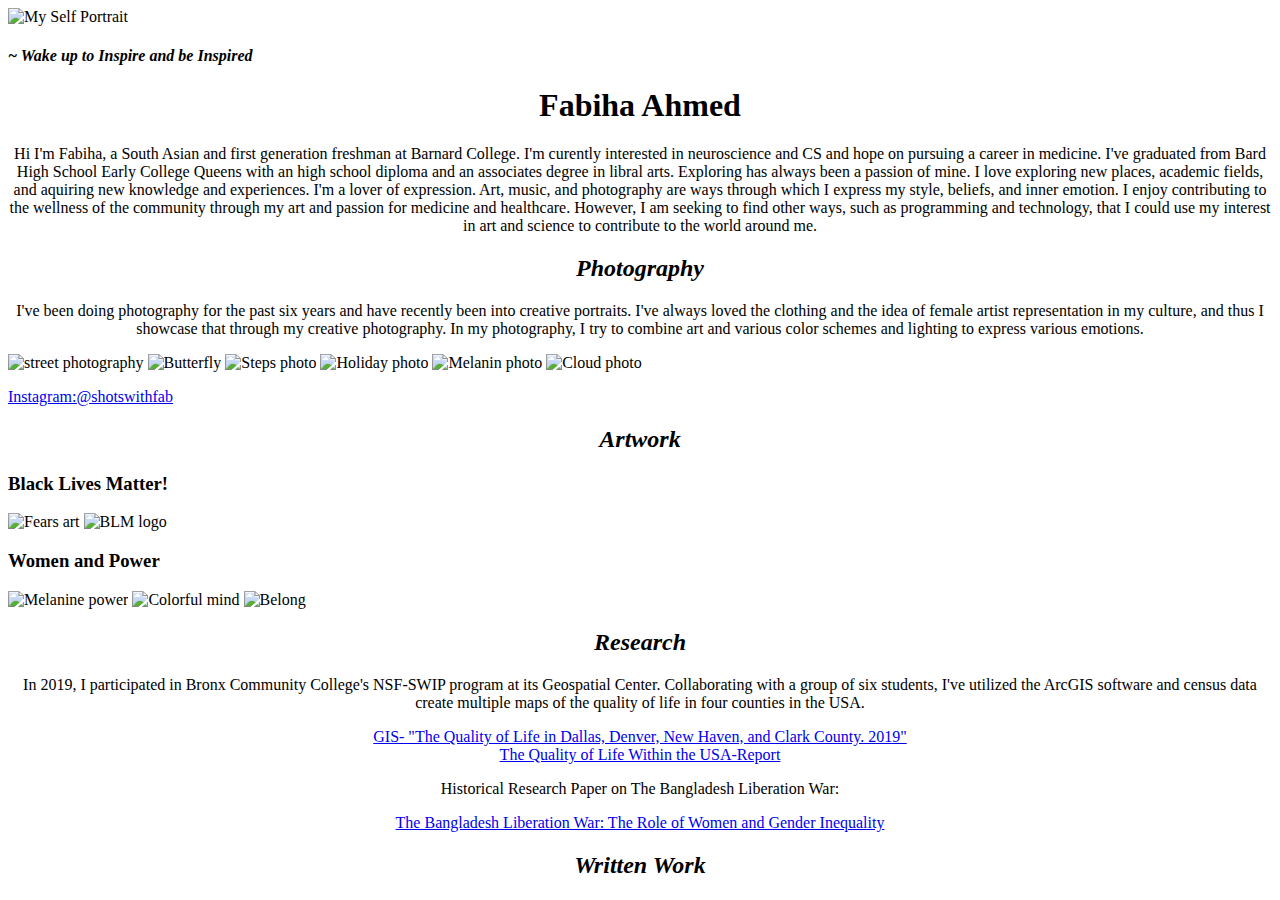
==== index.html @ 6d2d6ee4 "updated index 7" ====
<!DOCTYPE html>
<html>
    <head>
        <!--Title of my website. -->
        <title> Fabiha Ahmed </title>
    </head>
    <body>
      <img src="Images/image_897.jpg" alt="My Self Portrait">
        <h4><i> ~ Wake up to Inspire and be Inspired</i></h4>

      <div>
        <h1 ALIGN=CENTER> Fabiha Ahmed </h1>
        <!-- Intro to my website. -->
        <p ALIGN=CENTER>
          Hi I'm Fabiha, a South Asian and first generation freshman at Barnard College.
          I'm curently interested in neuroscience and CS and hope on pursuing a career in medicine.
          I've graduated from Bard High School Early College Queens with an high school diploma and
          an associates degree in libral arts. Exploring has always been a passion of mine. I love exploring new places,
          academic fields, and aquiring new knowledge and experiences. I'm a lover of expression. Art, music, and photography
          are ways through which I express my style, beliefs, and inner emotion. I enjoy contributing to the wellness of the
          community through my art and passion for medicine and healthcare. However, I am seeking to find other ways, such as programming and technology,
          that I could use my interest in art and science to contribute to the world around me.
        </p>
      </div>

      <div>
       <h2 ALIGN=CENTER><strong><i> Photography </i> </strong> </h2>
      </div>

    <div>
      <p ALIGN=CENTER>
         I've been doing photography for the past six years and have recently been into creative portraits.
         I've always loved the clothing and the idea of female artist representation in my culture, and thus I showcase that through my creative photography.
         In my photography, I try to combine art and various color schemes and lighting to express various emotions.
      </p>
      <img src="Images/image_09.jpg" alt="street photography">
      <img src="Images/image_45.jpg" alt="Butterfly">
      <img src="Images/image_01.jpg" alt="Steps photo">
      <img src="Images/image_00.jpg" alt="Holiday photo">
      <img src="Images/image_88.jpg" alt="Melanin photo">
      <img src="Images/image_77.jpg" alt="Cloud photo">
    </div>

    <div>
      <p>
        <a href="https://www.instagram.com/shotswithfab/" > Instagram:@shotswithfab</a>
      </p>

    </div>
    <div>
      <h2 ALIGN=CENTER><strong><i> Artwork </strong></i></h2>
    </div>
    <div>
      <h3> Black Lives Matter!</h3>
    </div>
    <img src="Images/image_110.JPG" alt="Fears art">
    <img src="Images/image_56.JPG" alt="BLM logo">

    <div>
      <h3> Women and Power </h3>
      <img src="Images/image_89.JPG" alt="Melanine power">
      <img src="Images/image_33.JPG" alt="Colorful mind">
      <img src="Images/image_99.JPG" alt="Belong">
    </div>
    <div Align=Center>
      <h2><i> Research </i>
    </div>
      <p ALIGN=CENTER>
        In 2019, I participated in Bronx Community College's NSF-SWIP program at its Geospatial Center. Collaborating with a group of six students, I've utilized the ArcGIS software
        and census data create multiple maps of the quality of life in four counties in the USA.
      </p>

      <div ALIGN=CENTER>
        <a href= "https://docs.google.com/presentation/d/1O4CzxeWO_rRQ-t6dzB0F4Gn_6tkH_Y06Di-lM9ff_mY/edit?usp=sharing" > GIS- "The Quality of Life in Dallas, Denver, New Haven, and Clark County. 2019"</a>
      </div>
      <div ALIGN=CENTER>
        <a href= "file:///C:/Users/Fabih/Downloads/Fabiha's%20Final%20BGCCI%20SWIP%20GIS%20REPORT.pdf"> The Quality of Life Within the USA-Report </a>
     </div>

     <div ALIGN=CENTER>
       <p>
         Historical Research Paper on The Bangladesh Liberation War:
       </p>
       <a href="file:///C:/Users/Fabih/Downloads/FINAL%20RESEARCH%20PAPER.pdf"> The Bangladesh Liberation War: The Role of Women and Gender Inequality </a>
     </div>

    <div ALIGN=CENTER>
      <h2><i> Written Work </i></h2>

    </div>

    </body>

</html>
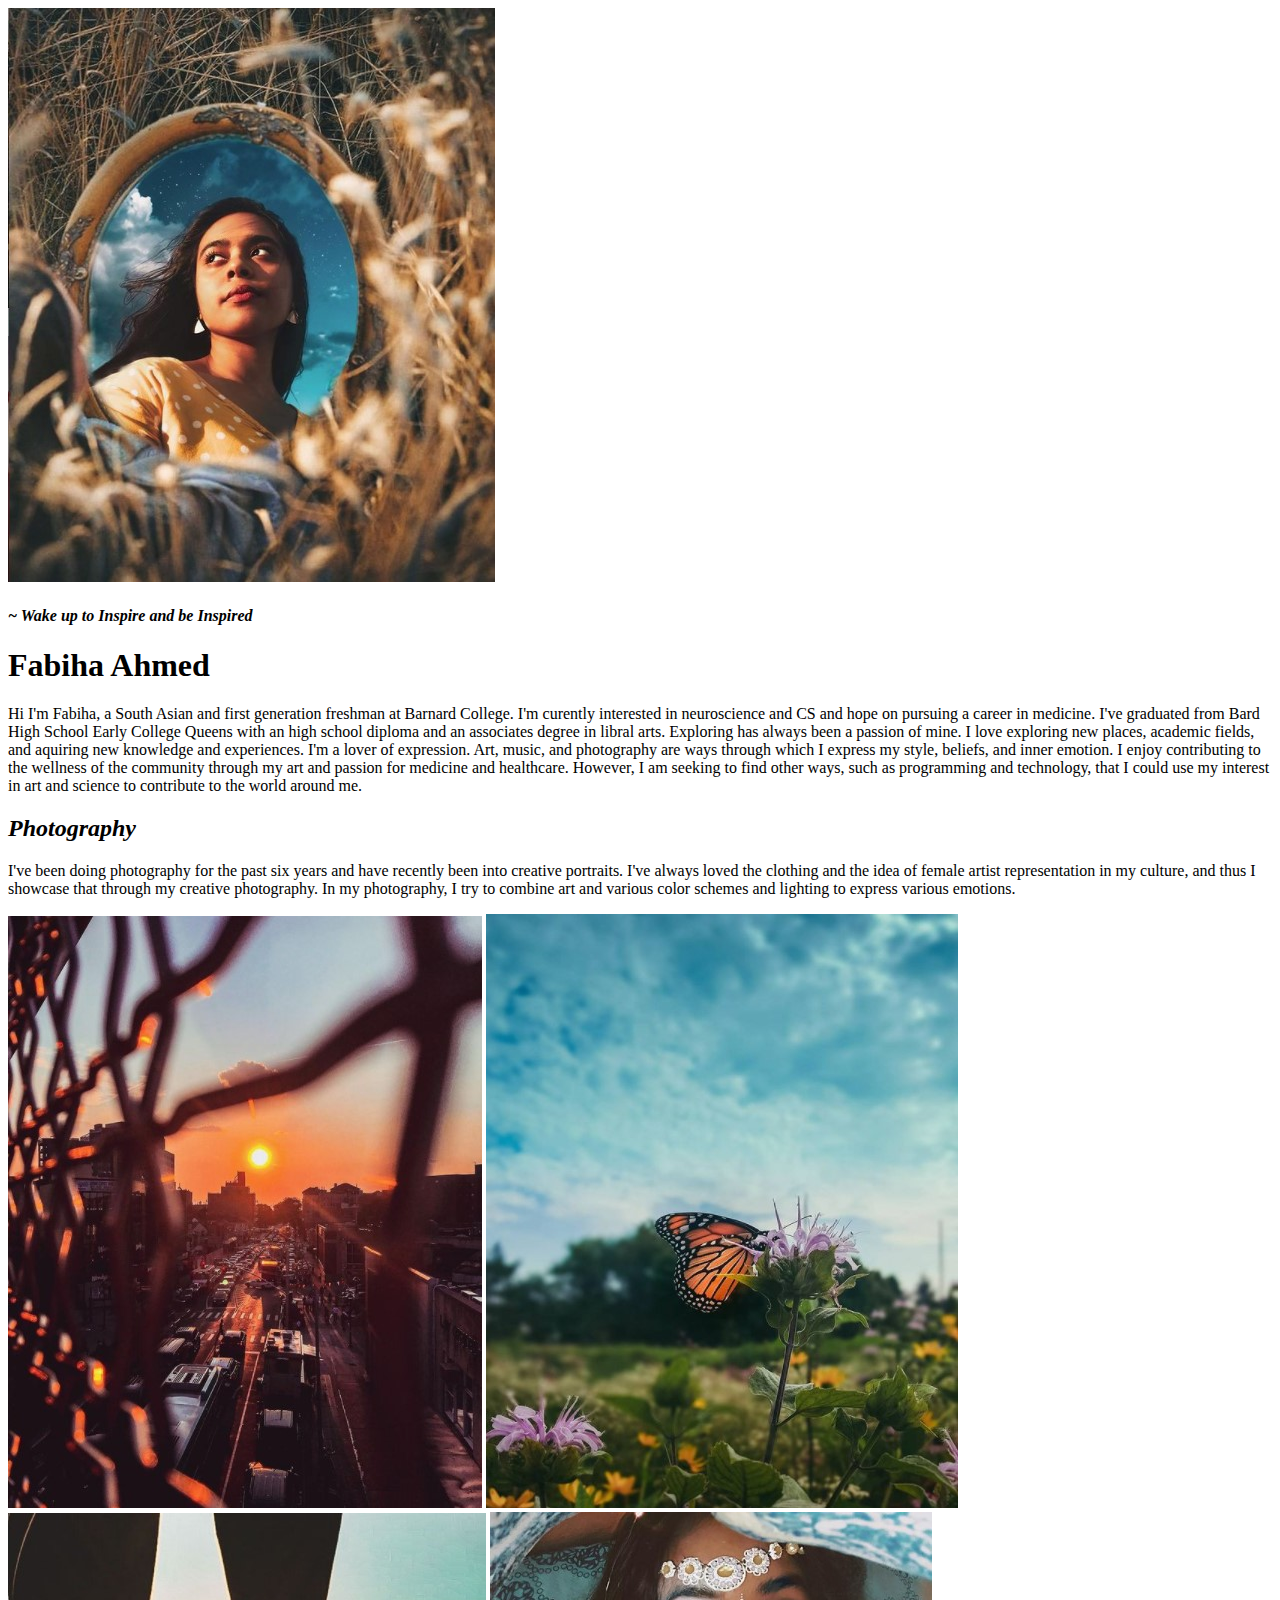
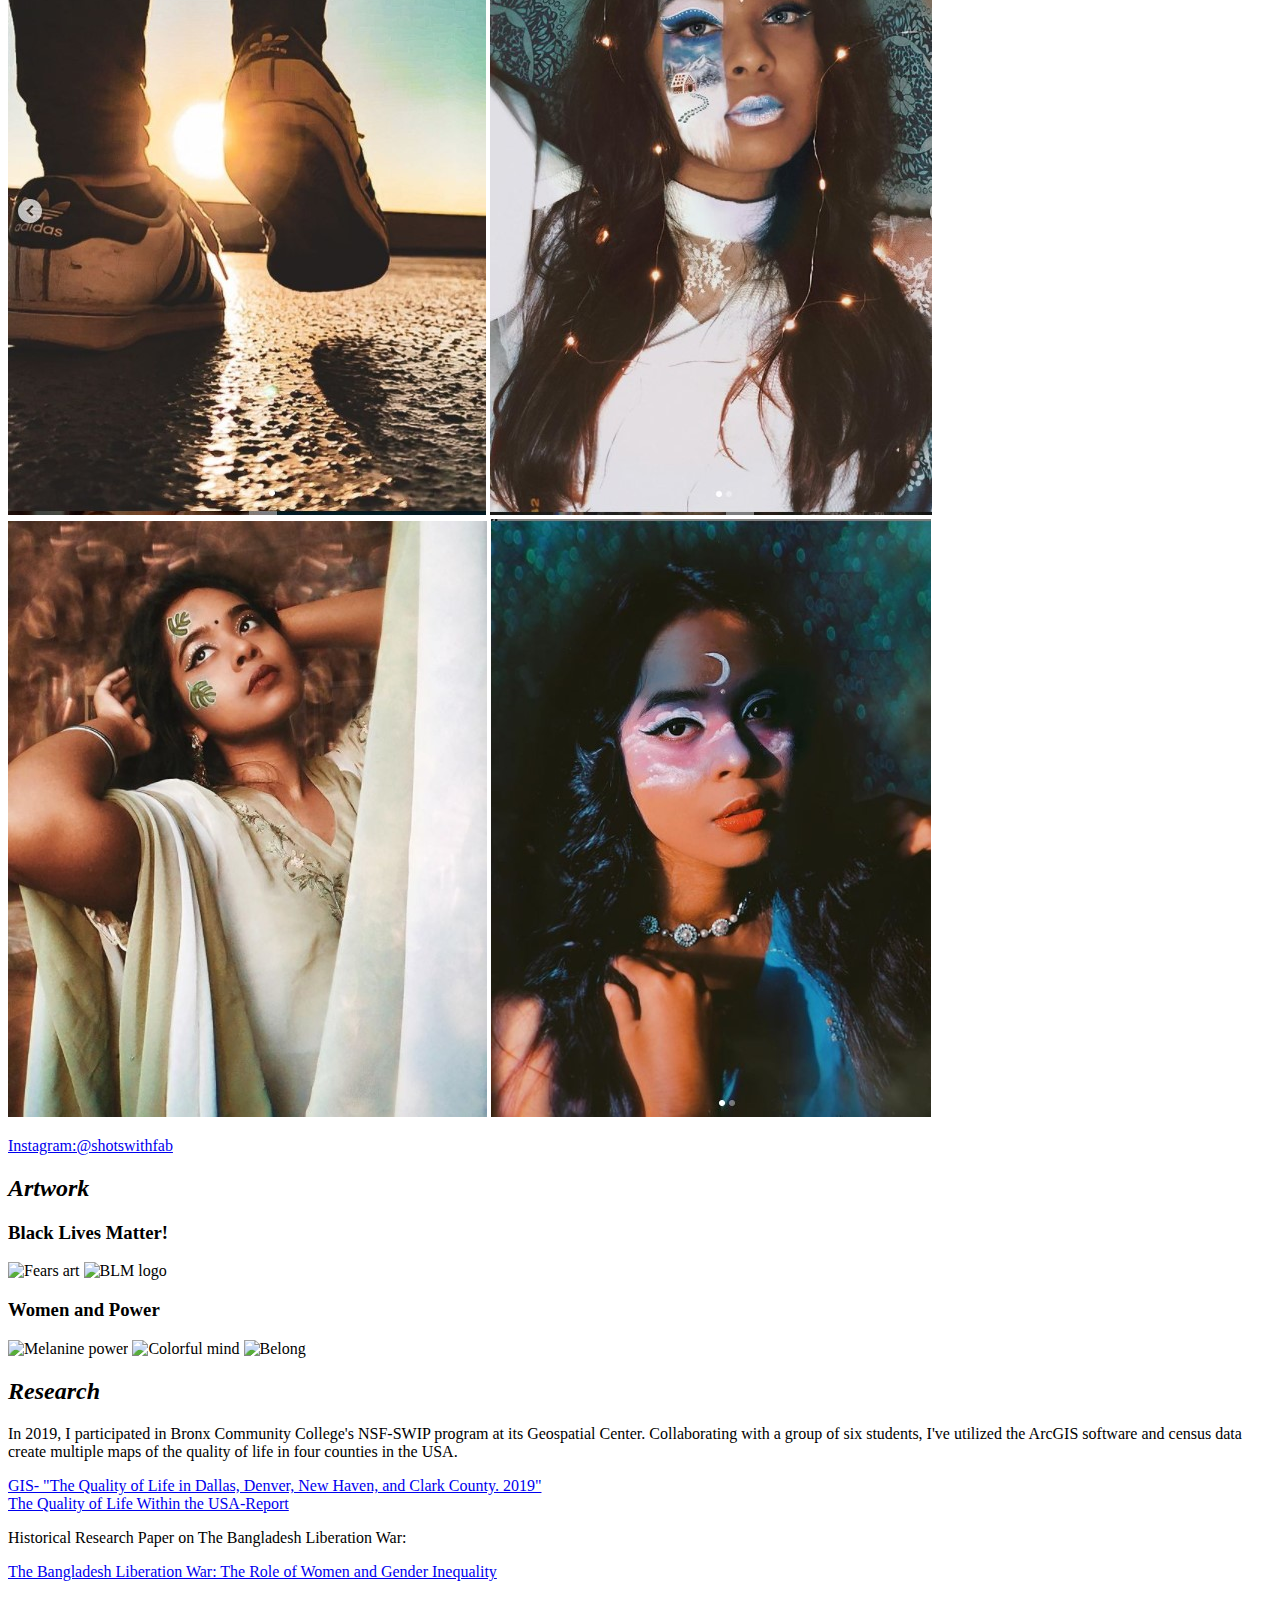
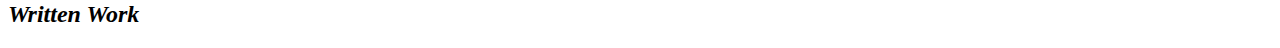
==== commit a99264b6: "new index" ====
--- a/index.html
+++ b/index.html
@@ -9,9 +9,9 @@
         <h4><i> ~ Wake up to Inspire and be Inspired</i></h4>
 
       <div>
-        <h1 ALIGN=CENTER> Fabiha Ahmed </h1>
+        <h1> Fabiha Ahmed </h1>
         <!-- Intro to my website. -->
-        <p ALIGN=CENTER>
+        <p>
           Hi I'm Fabiha, a South Asian and first generation freshman at Barnard College.
           I'm curently interested in neuroscience and CS and hope on pursuing a career in medicine.
           I've graduated from Bard High School Early College Queens with an high school diploma and
@@ -24,11 +24,11 @@
       </div>
 
       <div>
-       <h2 ALIGN=CENTER><strong><i> Photography </i> </strong> </h2>
+       <h2><strong><i> Photography </i> </strong> </h2>
       </div>
 
     <div>
-      <p ALIGN=CENTER>
+      <p>
          I've been doing photography for the past six years and have recently been into creative portraits.
          I've always loved the clothing and the idea of female artist representation in my culture, and thus I showcase that through my creative photography.
          In my photography, I try to combine art and various color schemes and lighting to express various emotions.
@@ -48,7 +48,7 @@
 
     </div>
     <div>
-      <h2 ALIGN=CENTER><strong><i> Artwork </strong></i></h2>
+      <h2><strong><i> Artwork </strong></i></h2>
     </div>
     <div>
       <h3> Black Lives Matter!</h3>
@@ -62,29 +62,29 @@
       <img src="Images/image_33.JPG" alt="Colorful mind">
       <img src="Images/image_99.JPG" alt="Belong">
     </div>
-    <div Align=Center>
+    <div>
       <h2><i> Research </i>
     </div>
-      <p ALIGN=CENTER>
+      <p>
         In 2019, I participated in Bronx Community College's NSF-SWIP program at its Geospatial Center. Collaborating with a group of six students, I've utilized the ArcGIS software
         and census data create multiple maps of the quality of life in four counties in the USA.
       </p>
 
-      <div ALIGN=CENTER>
+      <div>
         <a href= "https://docs.google.com/presentation/d/1O4CzxeWO_rRQ-t6dzB0F4Gn_6tkH_Y06Di-lM9ff_mY/edit?usp=sharing" > GIS- "The Quality of Life in Dallas, Denver, New Haven, and Clark County. 2019"</a>
       </div>
-      <div ALIGN=CENTER>
+      <div>
         <a href= "file:///C:/Users/Fabih/Downloads/Fabiha's%20Final%20BGCCI%20SWIP%20GIS%20REPORT.pdf"> The Quality of Life Within the USA-Report </a>
      </div>
 
-     <div ALIGN=CENTER>
+     <div>
        <p>
          Historical Research Paper on The Bangladesh Liberation War:
        </p>
        <a href="file:///C:/Users/Fabih/Downloads/FINAL%20RESEARCH%20PAPER.pdf"> The Bangladesh Liberation War: The Role of Women and Gender Inequality </a>
      </div>
 
-    <div ALIGN=CENTER>
+    <div>
       <h2><i> Written Work </i></h2>
 
     </div>
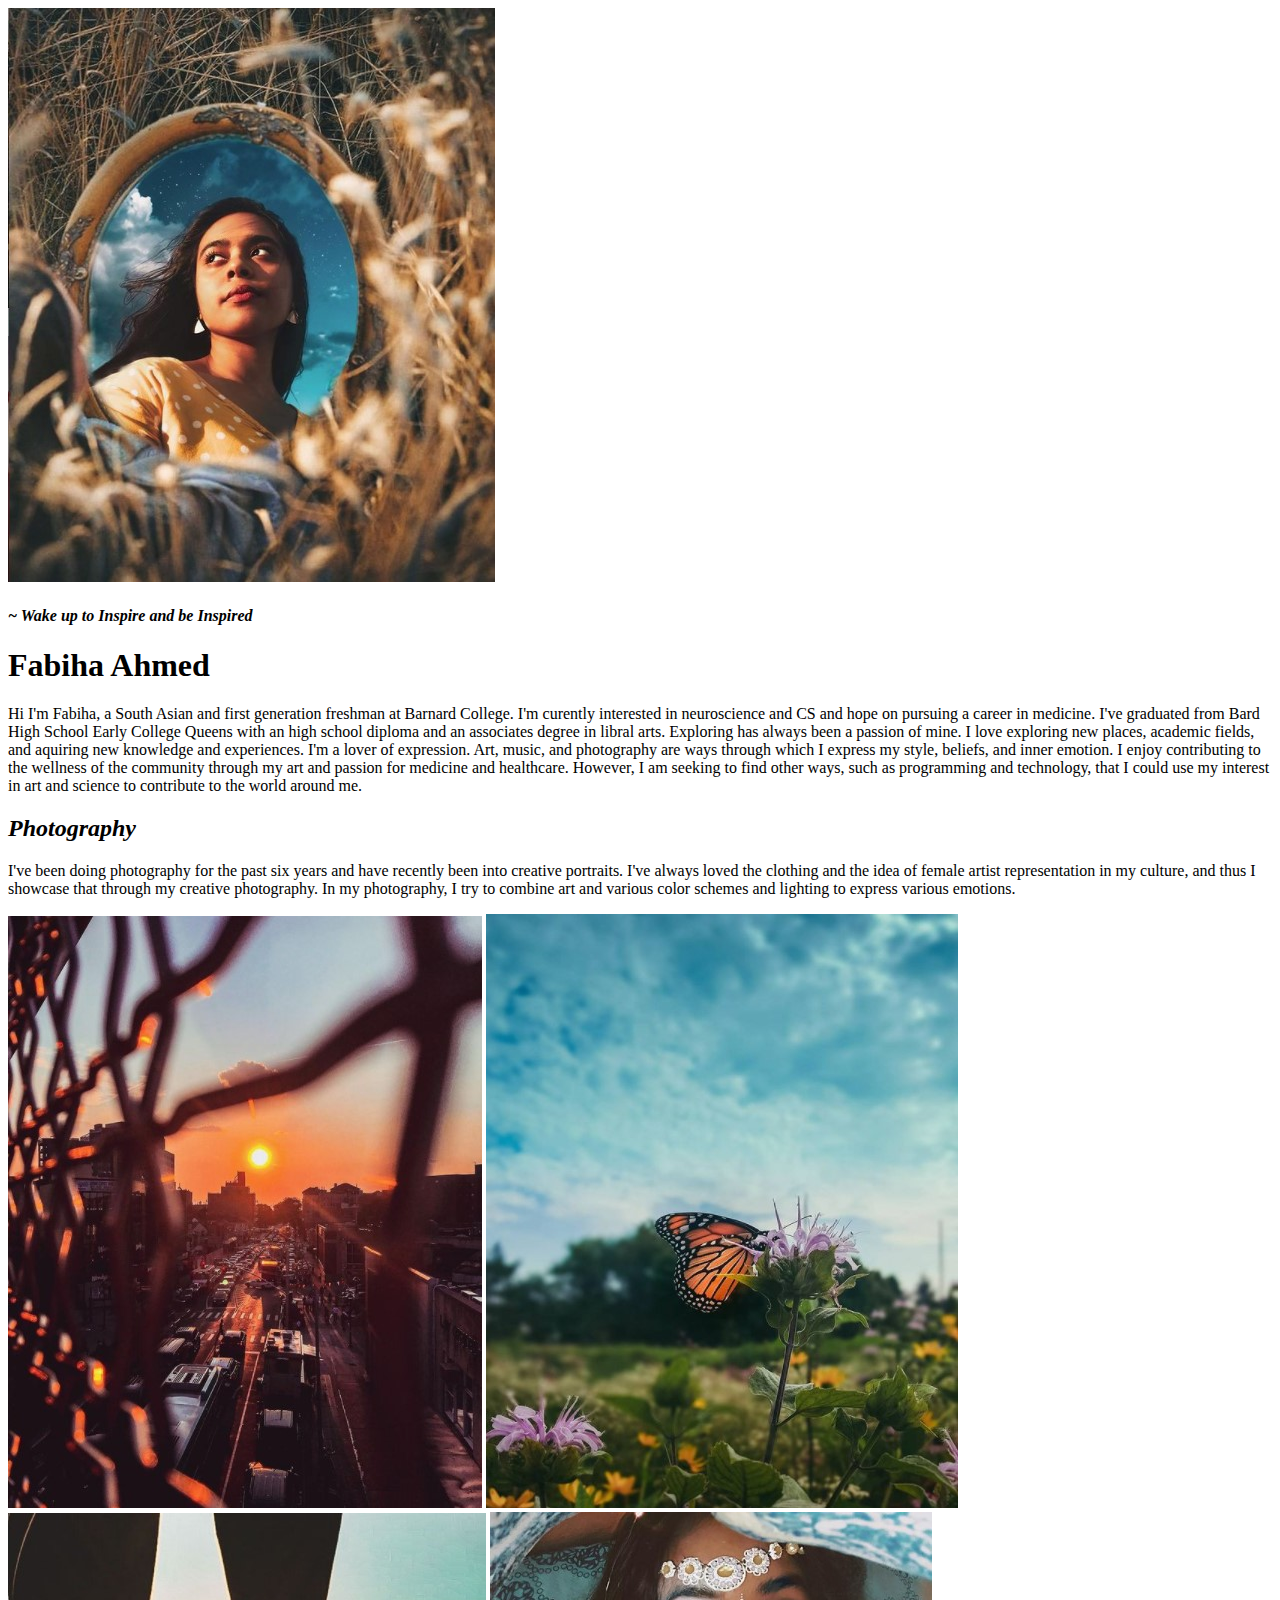
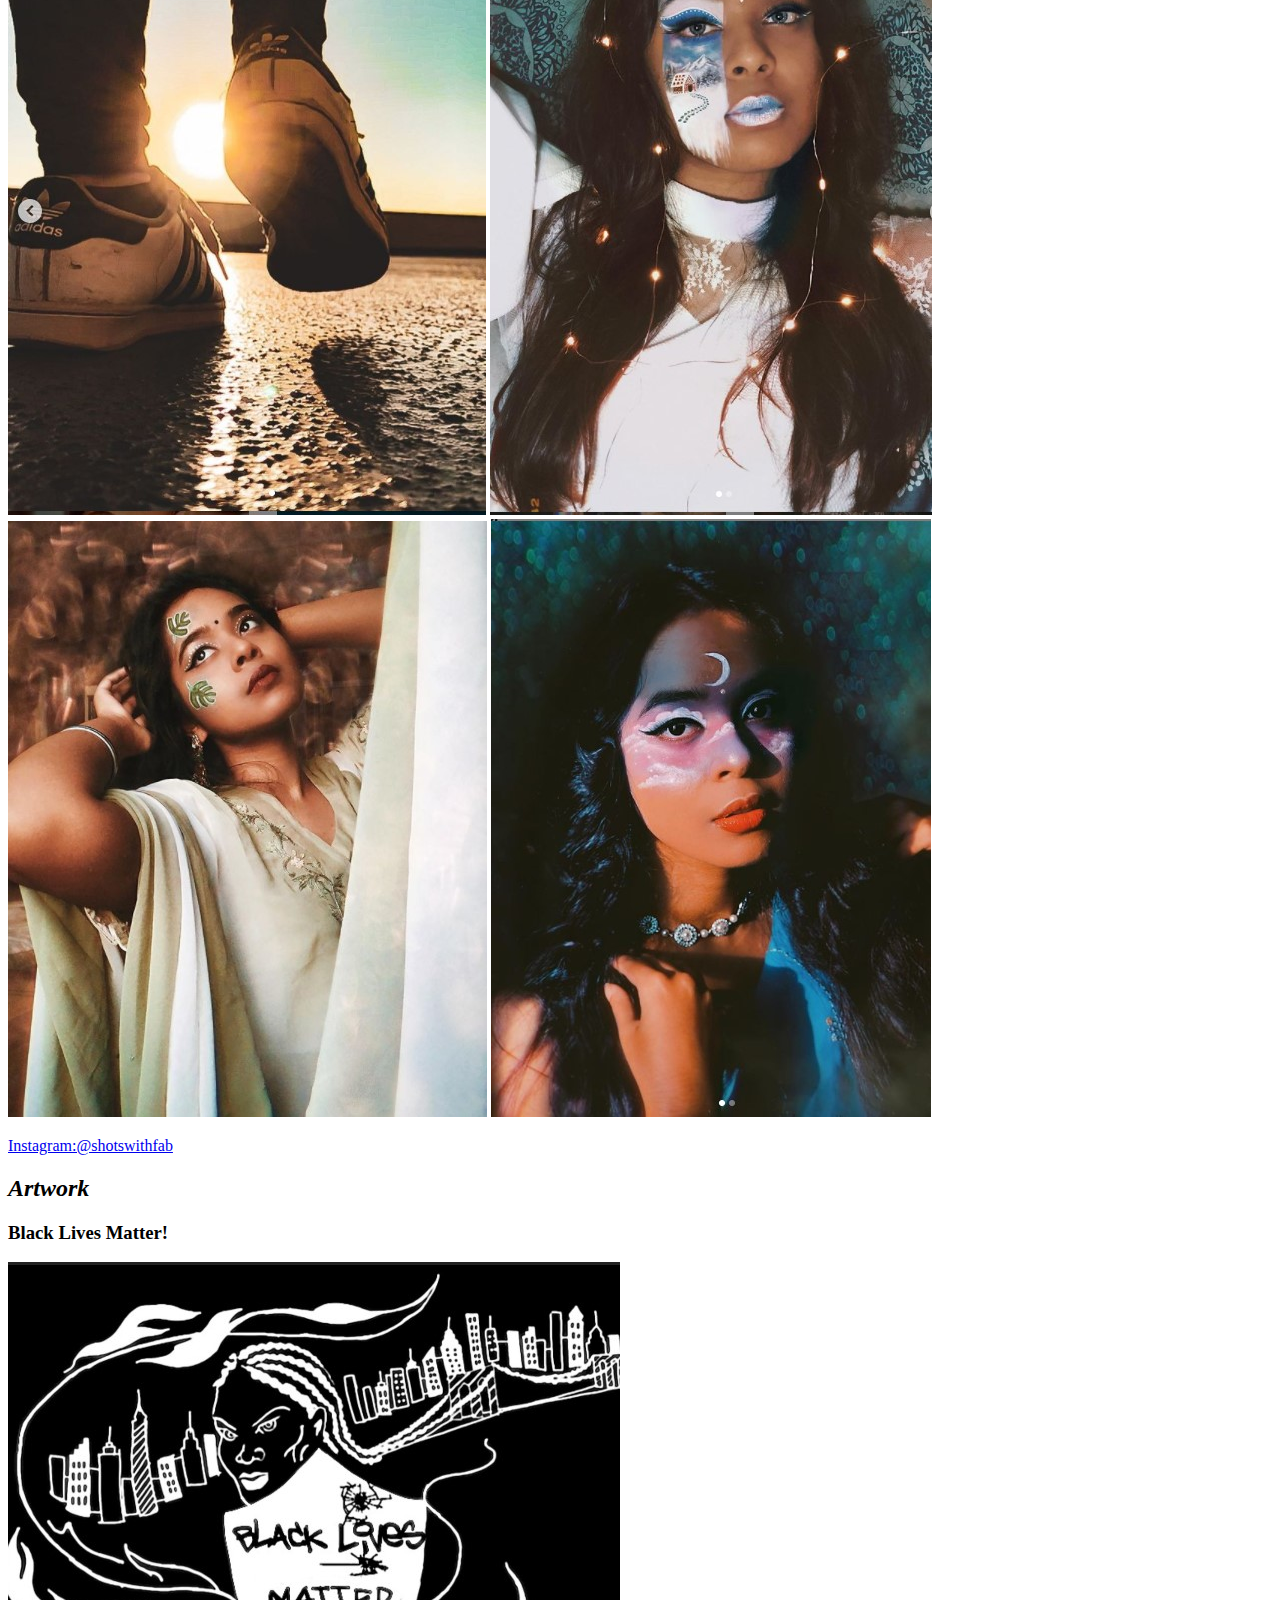
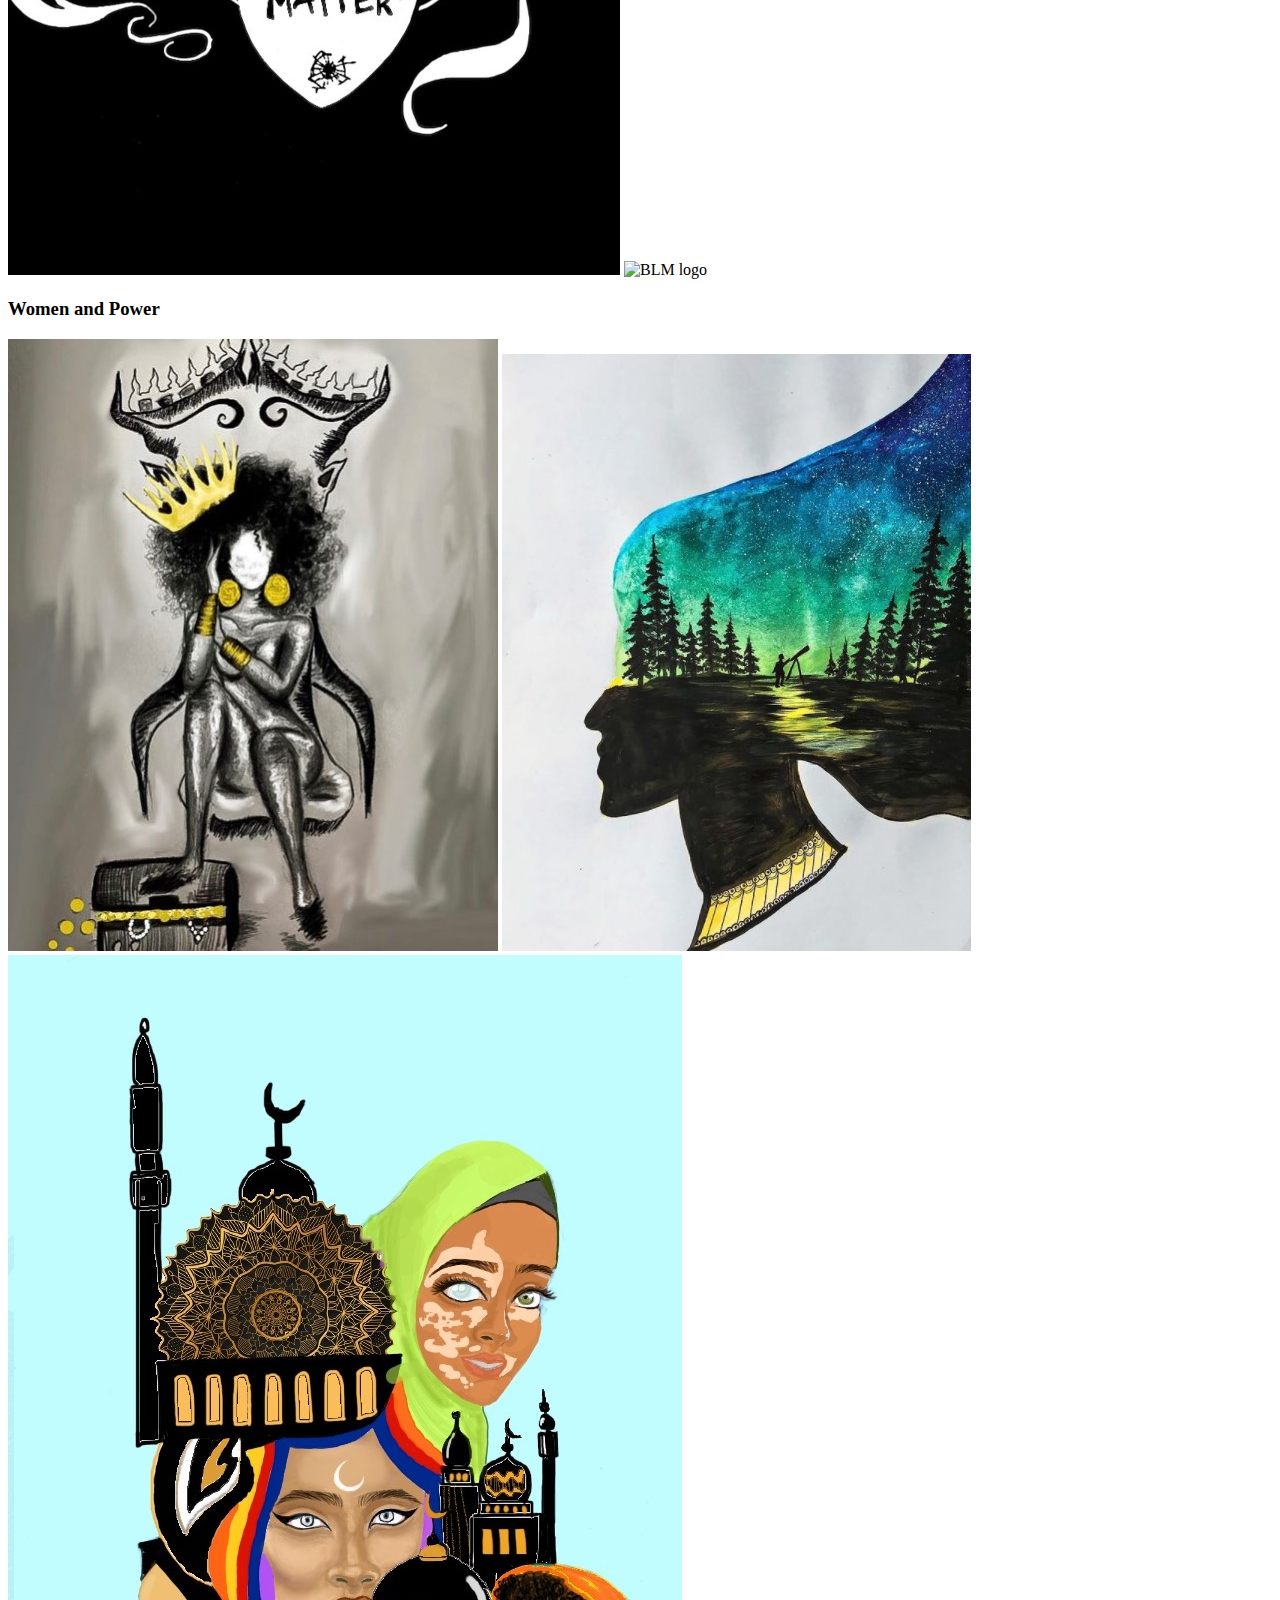
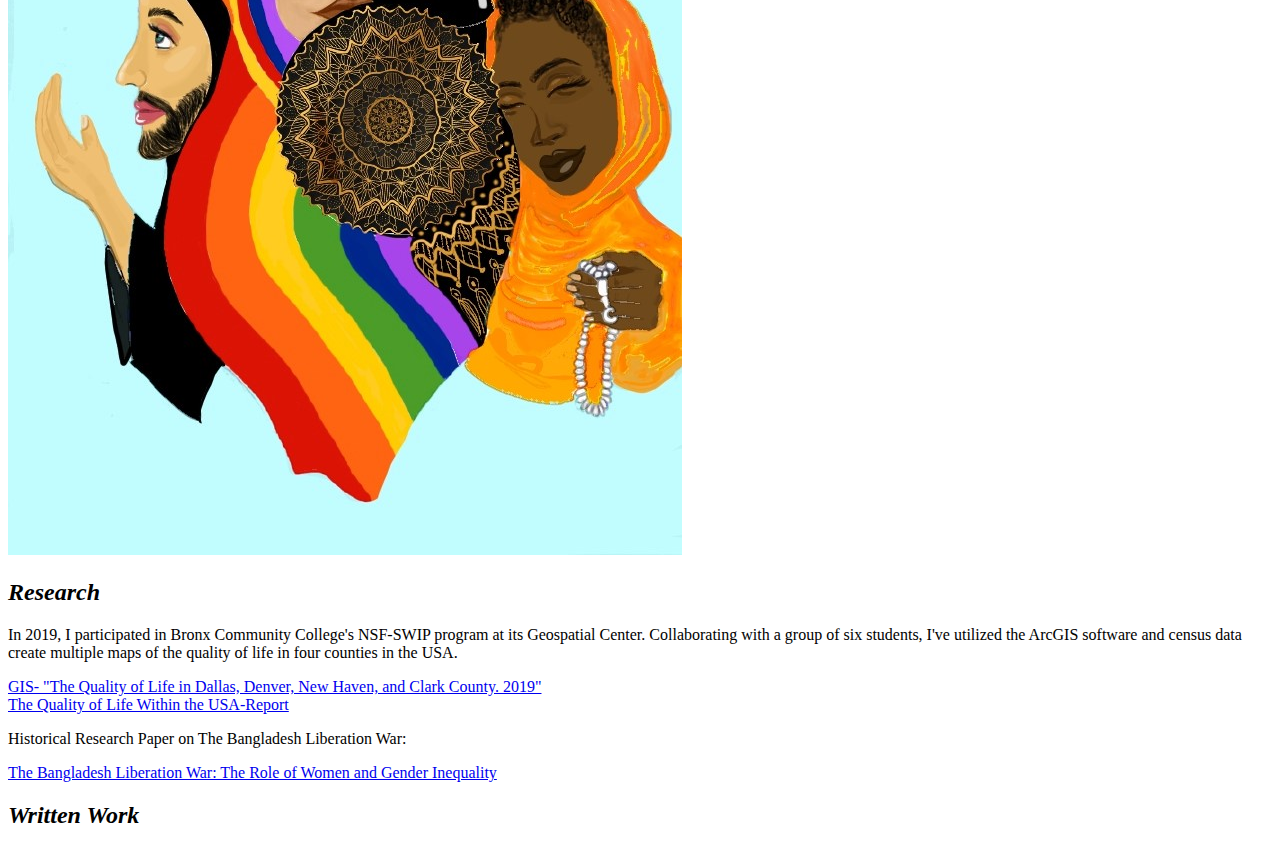
==== commit 7500fdbf: "new index 9" ====
--- a/index.html
+++ b/index.html
@@ -53,14 +53,14 @@
     <div>
       <h3> Black Lives Matter!</h3>
     </div>
-    <img src="Images/image_110.JPG" alt="Fears art">
+    <img src="Images/image_110.jpg" alt="Fears art">
     <img src="Images/image_56.JPG" alt="BLM logo">
 
     <div>
       <h3> Women and Power </h3>
-      <img src="Images/image_89.JPG" alt="Melanine power">
-      <img src="Images/image_33.JPG" alt="Colorful mind">
-      <img src="Images/image_99.JPG" alt="Belong">
+      <img src="Images/image_89.jpg" alt="Melanine power">
+      <img src="Images/image_33.jpg" alt="Colorful mind">
+      <img src="Images/image_99.jpg" alt="Belong">
     </div>
     <div>
       <h2><i> Research </i>
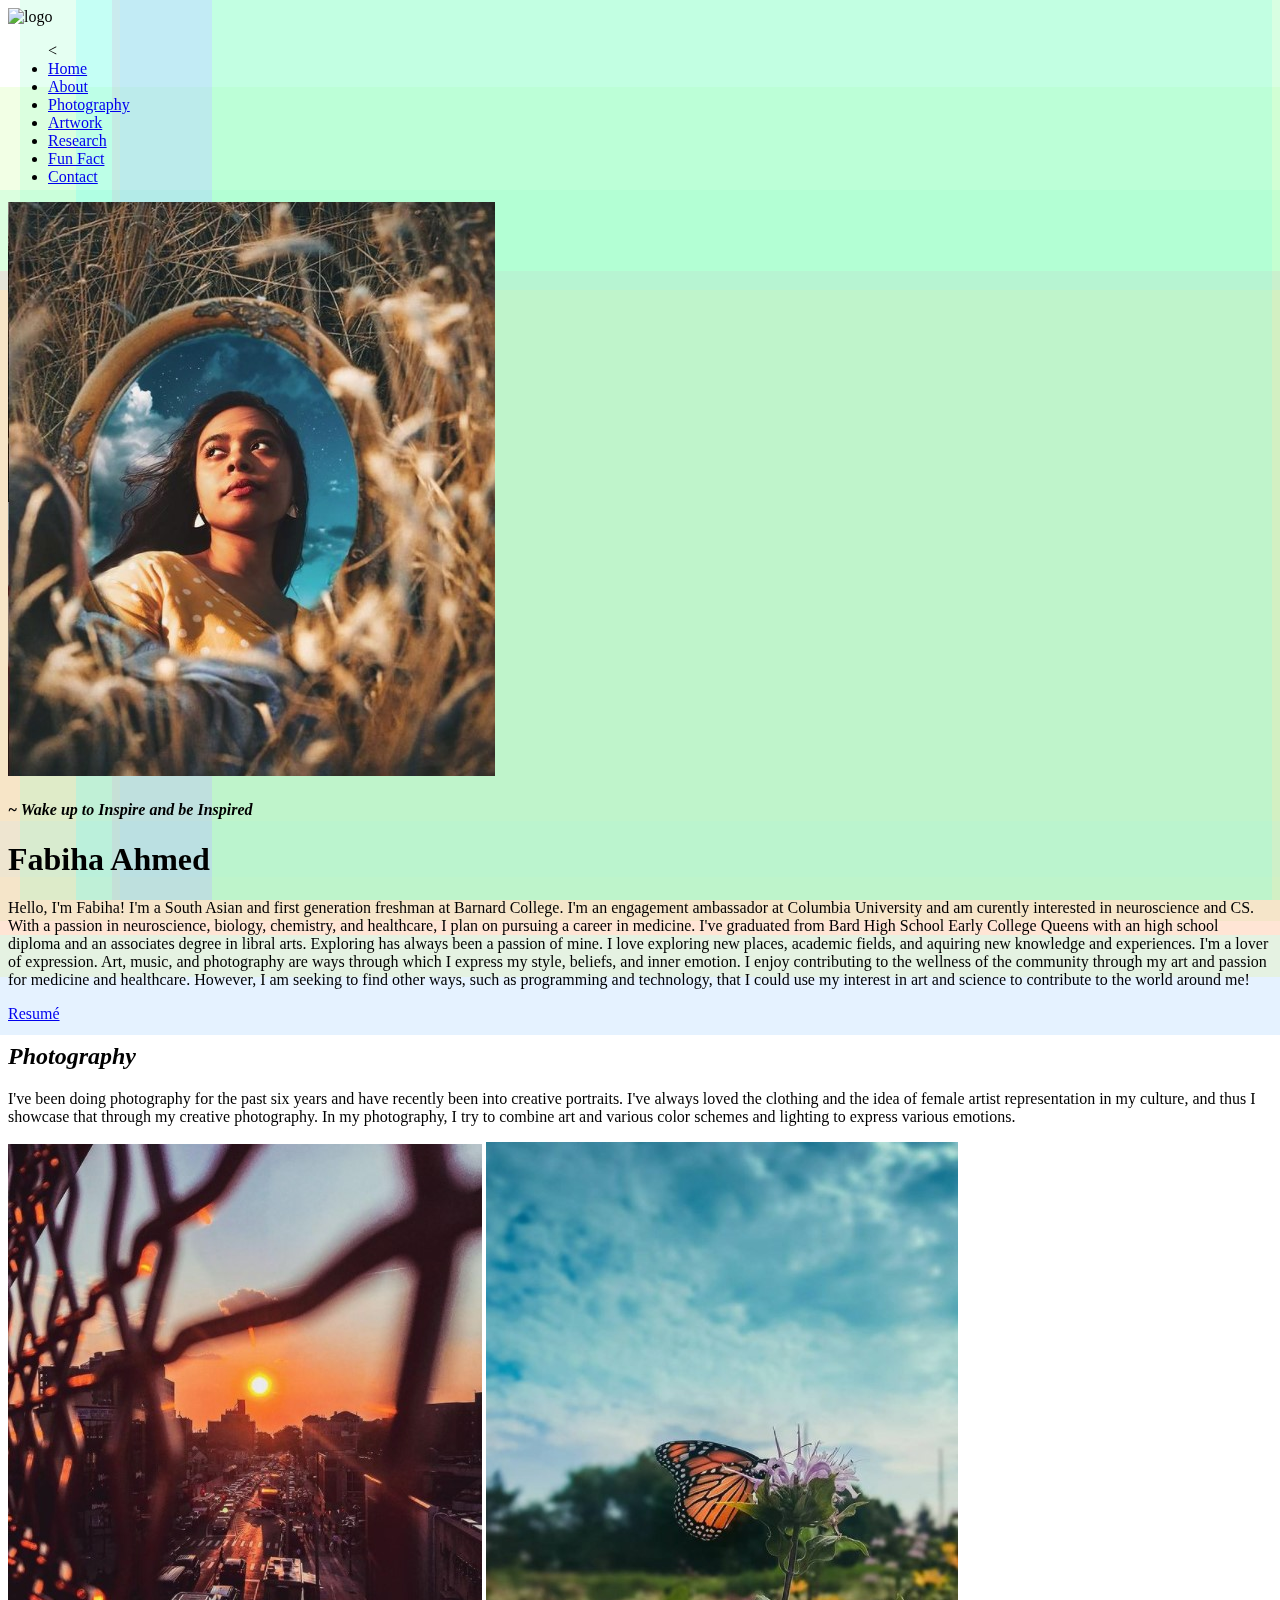
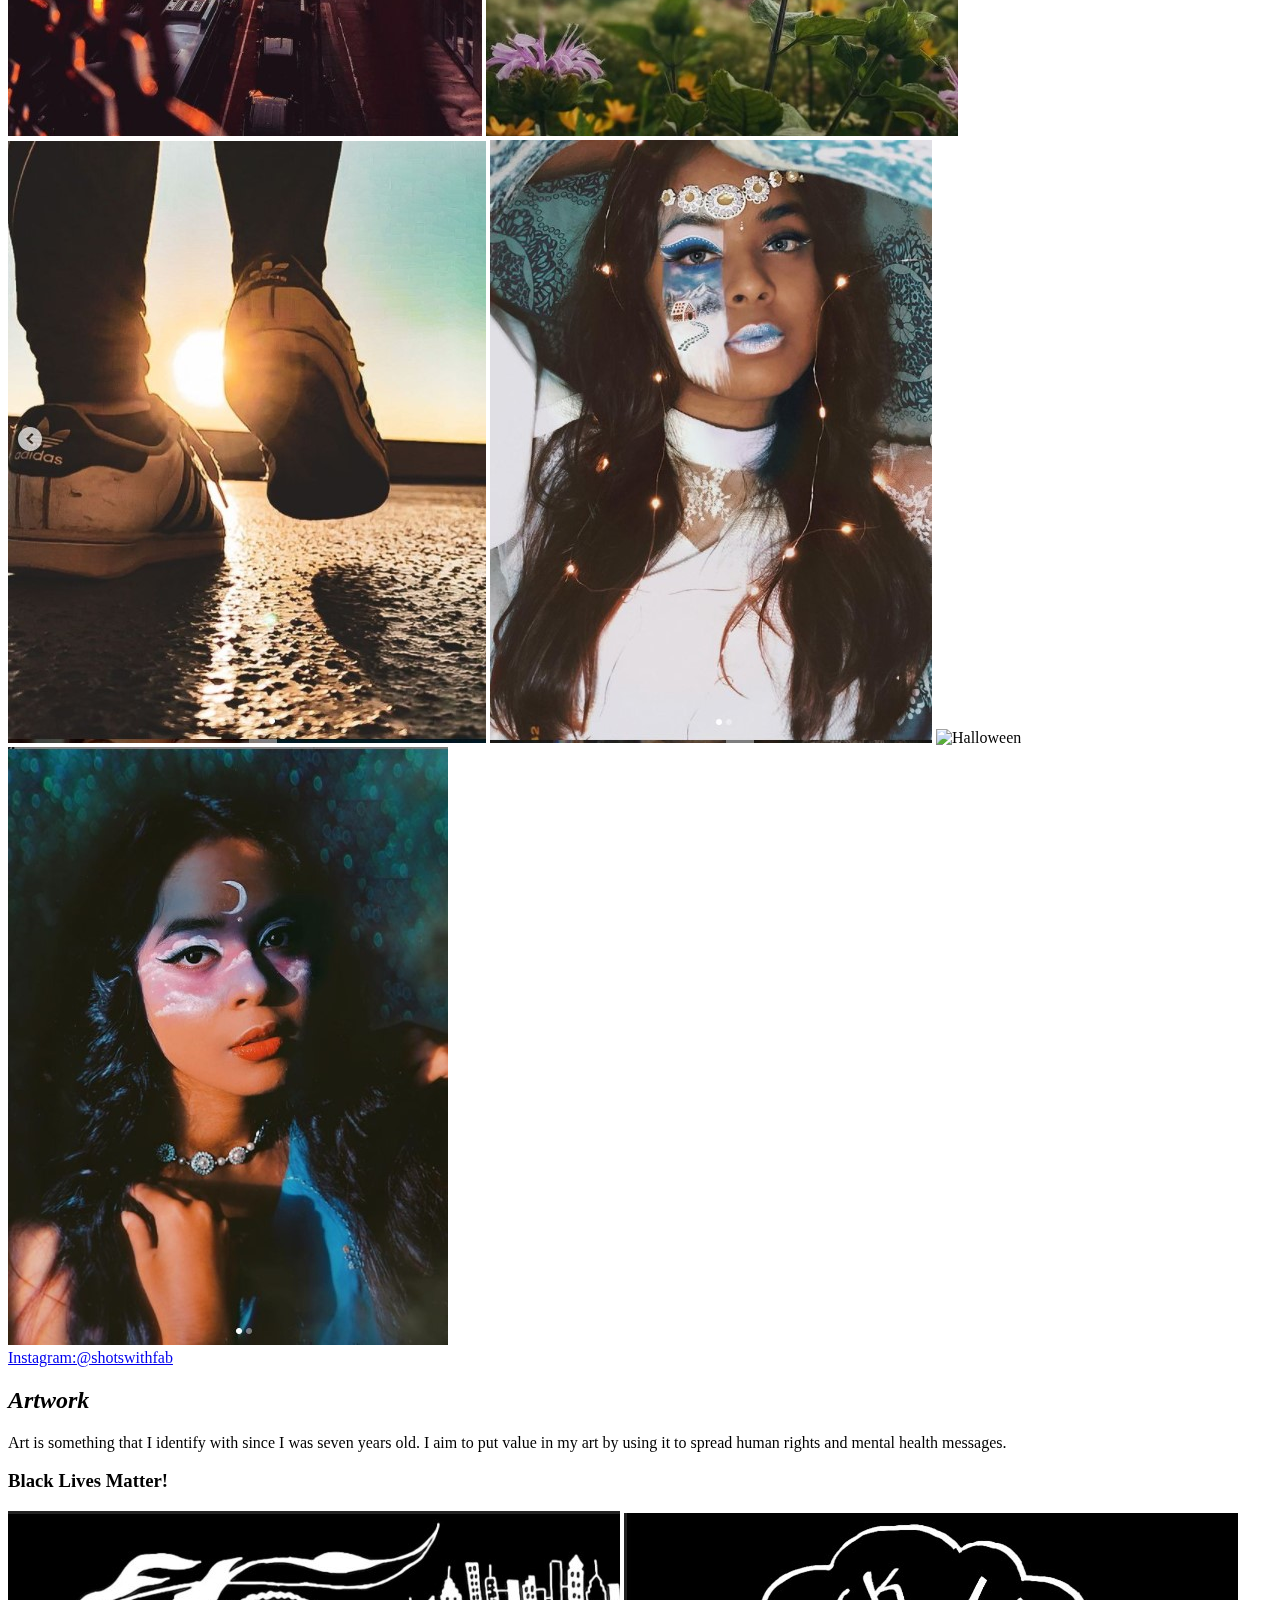
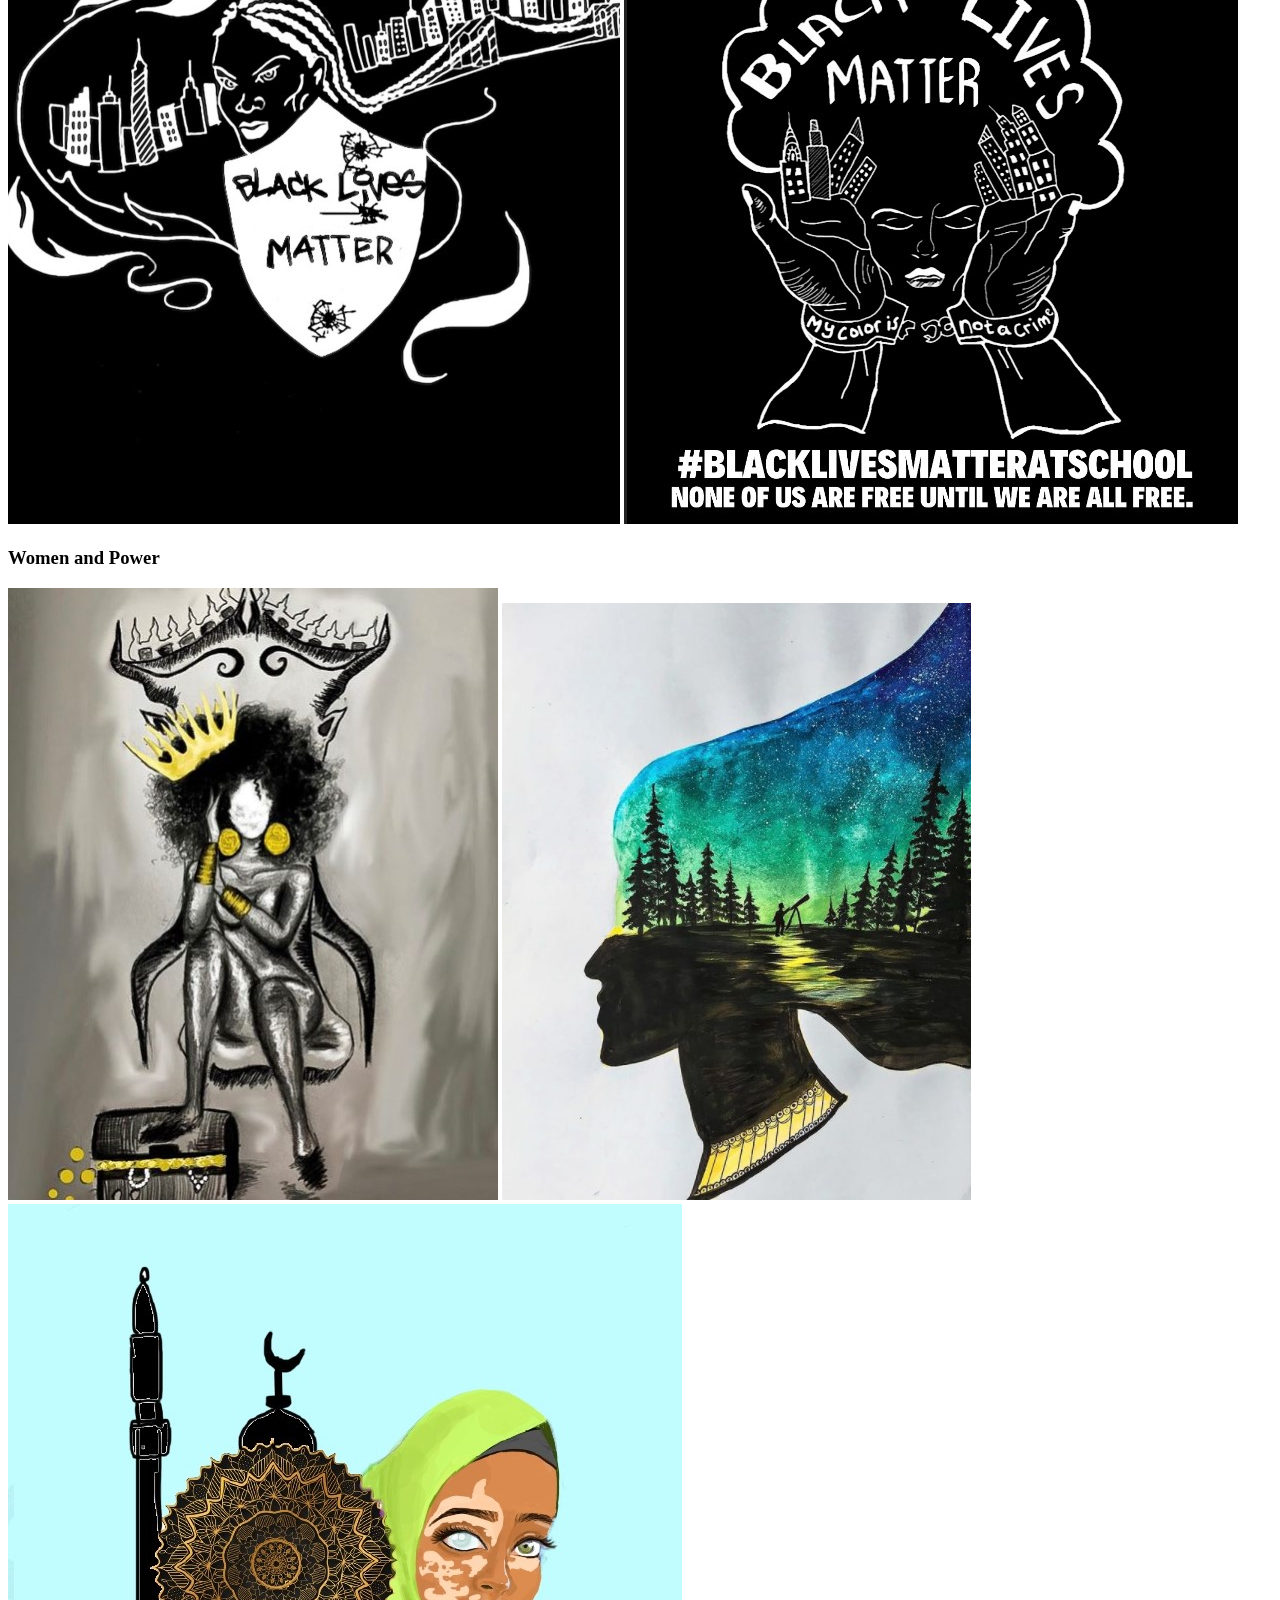
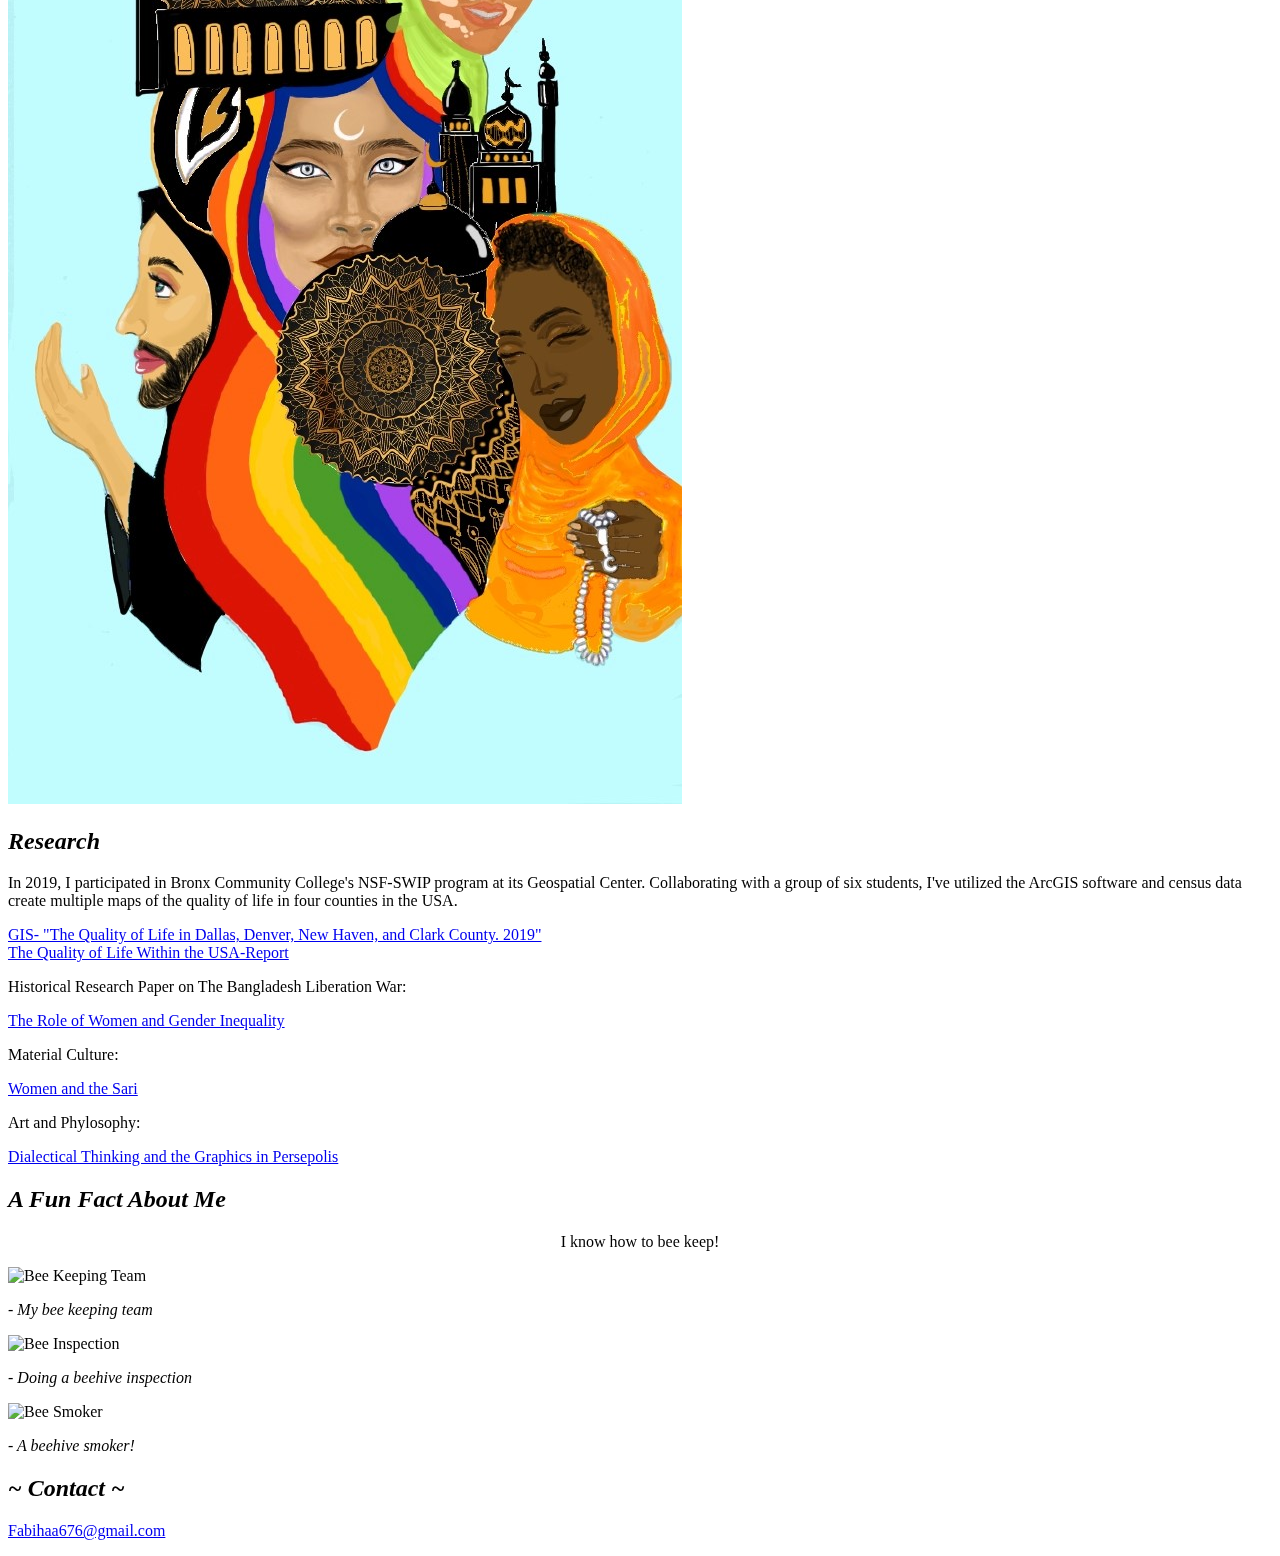
==== commit dcf0f8b0: "new index" ====
--- a/index.html
+++ b/index.html
@@ -1,66 +1,292 @@
 <!DOCTYPE html>
 <html>
     <head>
-        <!--Title of my website. -->
-        <title> Fabiha Ahmed </title>
+
+  <script type="text/javascript">
+// <![CDATA[
+var border=100; // how wide is each border in pixels
+var effects=3; // how many of the effect are on the page
+var speed=50; // how fast is the animation (lower is faster)
+var colours=new Array("#9cf", "#c9f", "#fc9", "#f9c", "#cf9", "#9fc", "#6ff", "#f6f", "#ff6");
+// above line lists colours for the groovy effect (the list can be as long or short as you like)
+
+/****************************
+*1970s Groovy WebPage Effect*
+*(c)2008-13 mf2fm web-design*
+*  http://www.mf2fm.com/rv  *
+* DON'T EDIT BELOW THIS BOX *
+****************************/
+
+function addLoadEvent(funky) {
+  var oldonload=window.onload;
+  if (typeof(oldonload)!='function') window.onload=funky;
+  else window.onload=function() {
+    if (oldonload) oldonload();
+    funky();
+  }
+}
+
+addLoadEvent(yowzah);
+
+var swide, shigh, boddie;
+var h=new Array();
+var v=new Array();
+var op=1/(effects+1);
+function yowzah() { if (document.getElementById) {
+  var i, d, s;
+  boddie=document.createElement("div");
+  s=boddie.style;
+  s.position="fixed";
+  s.backgroundColor="transparent";
+  s.top="0px";
+  s.left="0px";
+  s.width="100%";
+  s.zIndex="-1";
+  set_width();
+  i=document.body.style.backgroundColor;
+  if (document.body.parentNode) {
+    if (i) document.body.parentNode.style.backgroundColor=i;
+    document.body.style.backgroundColor="transparent";
+  }
+  document.body.insertBefore(boddie, document.body.firstChild);
+  for (i=0; i<effects*10; i+=10) {
+    d=document.createElement("div");
+    s=d.style;
+    s.left="0px";
+	s.width="100%";
+    h[i]=Math.floor(Math.random()*(shigh-border)/3);
+    h[i+1]=shigh-Math.floor(Math.random()*(shigh-border)/3);
+    h[i+2]=(Math.random()<0.5?1:-1)*scat(0);
+    h[i+3]=(Math.random()<0.5?1:-1)*scat(h[i+2]);
+    s.position="absolute";
+    s.top=h[i]+"px";
+    s.height=(h[i+1]-h[1])+"px";
+    s.borderStyle="solid";
+    s.borderWidth=border+"px 0px";
+    jazzy(s, 'borderTopColor');
+	jazzy(s, 'borderBottomColor');
+    jazzy(s, 'backgroundColor');
+    s.opacity=op;
+    if (navigator.appName=="Microsoft Internet Explorer") s.filter="alpha(opacity="+(100*op)+")";
+    h[i+5]=s;
+    boddie.appendChild(d);
+  }
+  for (i=0; i<effects*10; i+=10) {
+    d=document.createElement("div");
+    s=d.style;
+	s.top="0px";
+    s.height="100%";
+    v[i]=Math.floor(Math.random()*(swide-border)/3);
+    v[i+1]=swide-Math.floor(Math.random()*(swide-border)/3);
+    v[i+2]=(Math.random()<0.5?1:-1)*scat(0);
+    v[i+3]=(Math.random()<0.5?1:-1)*scat(v[i+2]);
+    s.position="absolute";
+    s.left=v[i]+"px";
+    s.width=(v[i+1]-v[i])+"px";
+    s.borderStyle="solid";
+    s.borderWidth="0px "+border+"px";
+    jazzy(s, 'borderLeftColor');
+    jazzy(s, 'borderRightColor');
+    jazzy(s, 'backgroundColor');
+    if (navigator.appName=="Microsoft Internet Explorer") s.filter="alpha(opacity="+(100*op)+")";
+    else s.opacity=op;
+    v[i+5]=s;
+    boddie.appendChild(d);
+  }
+  setInterval('groovy()', speed);
+}}
+
+var old_jazz=false;
+function jazz() {
+	var new_jazz;
+	do { new_jazz=colours[Math.floor(Math.random()*colours.length)]; }
+	while ( new_jazz==old_jazz );
+	old_jazz=new_jazz;
+	return (new_jazz);
+}
+
+function jazzy(hip, jive) {
+	var new_jive;
+	do { new_jive=colours[Math.floor(Math.random()*colours.length)]; }
+	while (new_jive==hip[jive]);
+	hip[jive]=new_jive;
+}
+
+function scat(no) {
+	var yes;
+	no=Math.abs(no);
+	do { yes=2+Math.floor(Math.random()*3); }
+	while ( no==yes );
+	return (yes);
+}
+
+function groovy() {
+  var i;
+  for (i=0; i<effects*10; i+=10) {
+	h[i]+=h[i+2];
+	h[i+1]+=h[i+3];
+	if (h[i+1]-h[i]<5) {
+	  h[i+4]=h[i+2];
+	  h[i+2]=h[i+3];
+	  h[i+3]=h[i+4];
+	  jazzy(h[i+5], 'backgroundColor');
+	}
+    if (h[i]<-border) {
+		if (h[i+2]<0 && Math.random()<1/border) {
+			h[i+2]=scat(h[i+3]);
+			jazzy(h[i+5], 'borderTopColor');
+		}
+	}
+	if (h[i+1]>shigh) {
+		if (h[i+3]>0 && Math.random()<1/border) {
+			h[i+3]=-scat(h[i+2]);
+			jazzy(h[i+5], 'borderBottomColor');
+		}
+	}
+	h[i+5].top=h[i]+"px";
+    h[i+5].height=(h[i+1]-h[i])+"px";
+
+	v[i]+=v[i+2];
+	v[i+1]+=v[i+3];
+	if (v[i+1]-v[i]<5) {
+	  v[i+4]=v[i+2];
+	  v[i+2]=v[i+3];
+	  v[i+3]=v[i+4];
+	  jazzy(v[i+5], 'backgroundColor');
+	}
+	if (v[i]<-border) {
+		if (v[i+2]<0 && Math.random()<1/border) {
+			v[i+2]=scat(v[i+3]);
+			jazzy(v[i+5], 'borderLeftColor');
+		}
+	}
+	if (v[i+1]>swide) {
+		if (v[i+3]>0 && Math.random()<1/border) {
+			v[i+3]=-scat(v[i+2]);
+			jazzy(v[i+5], 'borderRightColor');
+		}
+	}
+	v[i+5].left=v[i]+"px";
+    v[i+5].width=(v[i+1]-v[i])+"px";
+  }
+}
+
+window.onresize=set_width;
+function set_width() {
+  var sw_min=999999;
+  var sh_min=999999;
+  if (document.documentElement && document.documentElement.clientWidth) {
+    if (document.documentElement.clientWidth>0) sw_min=document.documentElement.clientWidth;
+    if (document.documentElement.clientHeight>0) sh_min=document.documentElement.clientHeight;
+  }
+  if (typeof(self.innerWidth)!="undefined" && self.innerWidth) {
+    if (self.innerWidth>0 && self.innerWidth<sw_min) sw_min=self.innerWidth;
+    if (self.innerHeight>0 && self.innerHeight<sh_min) sh_min=self.innerHeight;
+  }
+  if (document.body.clientWidth) {
+    if (document.body.clientWidth>0 && document.body.clientWidth<sw_min) sw_min=document.body.clientWidth;
+    if (document.body.clientHeight>0 && document.body.clientHeight<sh_min) sh_min=document.body.clientHeight;
+  }
+  if (sw_min==999999 || sh_min==999999) {
+    sw_min=800;
+    sh_min=600;
+  }
+  swide=sw_min;
+  shigh=sh_min;
+  boddie.style.height=shigh+"px";
+}
+// ]]>
+</script>
+
+        <!--My Website. -->
+<title> Website Layout</title>
+
+      <link rel="stylesheet" type="text/css" href="./css/style.css">
+      <link rel="preconnect" href="https://fonts.gstatic.com">
+      <link href="https://fonts.googleapis.com/css2?family=Junge&display=swap" rel="stylesheet">
     </head>
+    <header>
+      <div>
+        <img class="resize" src="Images/image_11.png" alt="logo">
+        <nav>
+          <ul>
+            <<li><a href="#" >Home</a></li>
+            <li><a href="#" >About</a></li>
+            <li><a href="#" >Photography</a></li>
+            <li><a href="#" >Artwork</a></li>
+            <li><a href="#" >Research</a></li>
+            <li><a href="#" >Fun Fact</a></li>
+            <li><a href="#" >Contact</a></li>
+          </ul>
+        </div>
+        </nav>
+
+  </header>
+
     <body>
-      <img src="Images/image_897.jpg" alt="My Self Portrait">
-        <h4><i> ~ Wake up to Inspire and be Inspired</i></h4>
-
       <div>
-        <h1> Fabiha Ahmed </h1>
+      <img class="center"src="Images/image_897.jpg" alt="My Self Portrait">
+      <h4><i> ~ Wake up to Inspire and be Inspired</i></h4>
+    </div>
+
+    <div>
+      <h1> Fabiha Ahmed </h1>
         <!-- Intro to my website. -->
         <p>
-          Hi I'm Fabiha, a South Asian and first generation freshman at Barnard College.
-          I'm curently interested in neuroscience and CS and hope on pursuing a career in medicine.
+            Hello, I'm Fabiha! I'm a South Asian and first generation freshman at Barnard College.
+          I'm an engagement ambassador at Columbia University and am curently interested in neuroscience and CS.
+          With a passion in neuroscience, biology, chemistry, and healthcare, I plan on pursuing a career in medicine.
           I've graduated from Bard High School Early College Queens with an high school diploma and
           an associates degree in libral arts. Exploring has always been a passion of mine. I love exploring new places,
           academic fields, and aquiring new knowledge and experiences. I'm a lover of expression. Art, music, and photography
           are ways through which I express my style, beliefs, and inner emotion. I enjoy contributing to the wellness of the
           community through my art and passion for medicine and healthcare. However, I am seeking to find other ways, such as programming and technology,
-          that I could use my interest in art and science to contribute to the world around me.
+          that I could use my interest in art and science to contribute to the world around me!
         </p>
-      </div>
-
-      <div>
+        <a class="special" href="file:///C:/Users/Fabih/Downloads/Fabiha_%20Health%20Care%20r%C3%A9sum%C3%A9%201.docx.pdf">Resumé</a>
+    </div>
+
+    <div>
        <h2><strong><i> Photography </i> </strong> </h2>
-      </div>
+    </div>
 
     <div>
       <p>
-         I've been doing photography for the past six years and have recently been into creative portraits.
-         I've always loved the clothing and the idea of female artist representation in my culture, and thus I showcase that through my creative photography.
-         In my photography, I try to combine art and various color schemes and lighting to express various emotions.
+          I've been doing photography for the past six years and have recently
+       been into creative portraits.
+      I've always loved the clothing and the idea of female artist representation
+     in my culture, and thus I showcase that through my creative photography.
+    In my photography, I try to combine art and various color schemes and
+     lighting to express various emotions.
       </p>
-      <img src="Images/image_09.jpg" alt="street photography">
-      <img src="Images/image_45.jpg" alt="Butterfly">
-      <img src="Images/image_01.jpg" alt="Steps photo">
-      <img src="Images/image_00.jpg" alt="Holiday photo">
-      <img src="Images/image_88.jpg" alt="Melanin photo">
-      <img src="Images/image_77.jpg" alt="Cloud photo">
-    </div>
-
-    <div>
-      <p>
+      <img src="Images/image_09.jpg" alt="street photography"class="center">
+      <img src="Images/image_45.jpg" alt="Butterfly"class="center">
+      <img src="Images/image_01.jpg" alt="Steps photo"class="center">
+      <img src="Images/image_00.jpg" alt="Holiday photo"class="center">
+      <img src="Images/image_40.jpg" alt="Halloween"class="center">
+      <img src="Images/image_77.jpg" alt="Cloud photo"class="center">
+    </div>
+
+    <div class="special">
         <a href="https://www.instagram.com/shotswithfab/" > Instagram:@shotswithfab</a>
-      </p>
 
     </div>
     <div>
       <h2><strong><i> Artwork </strong></i></h2>
+      <p> Art is something that I identify with since I was seven years old.
+        I aim to put value in my art by using it to spread human rights and mental health messages.
     </div>
     <div>
       <h3> Black Lives Matter!</h3>
     </div>
-    <img src="Images/image_110.jpg" alt="Fears art">
-    <img src="Images/image_56.JPG" alt="BLM logo">
+    <img src="Images/image_110.jpg" alt="Fears art"class="center">
+    <img src="Images/image_56.jpg" alt="BLM logo"class="center">
 
     <div>
       <h3> Women and Power </h3>
-      <img src="Images/image_89.jpg" alt="Melanine power">
-      <img src="Images/image_33.jpg" alt="Colorful mind">
-      <img src="Images/image_99.jpg" alt="Belong">
+      <img src="Images/image_89.jpg" alt="Melanine power"class="center">
+      <img src="Images/image_33.jpg" alt="Colorful mind"class="center">
+      <img src="Images/image_99.jpg" alt="Belong"class="center">
     </div>
     <div>
       <h2><i> Research </i>
@@ -70,25 +296,52 @@
         and census data create multiple maps of the quality of life in four counties in the USA.
       </p>
 
-      <div>
+      <div class="special">
         <a href= "https://docs.google.com/presentation/d/1O4CzxeWO_rRQ-t6dzB0F4Gn_6tkH_Y06Di-lM9ff_mY/edit?usp=sharing" > GIS- "The Quality of Life in Dallas, Denver, New Haven, and Clark County. 2019"</a>
       </div>
       <div>
-        <a href= "file:///C:/Users/Fabih/Downloads/Fabiha's%20Final%20BGCCI%20SWIP%20GIS%20REPORT.pdf"> The Quality of Life Within the USA-Report </a>
+        <a class="special" href= "file:///C:/Users/Fabih/Downloads/Fabiha's%20Final%20BGCCI%20SWIP%20GIS%20REPORT.pdf"> The Quality of Life Within the USA-Report </a>
      </div>
 
      <div>
        <p>
          Historical Research Paper on The Bangladesh Liberation War:
        </p>
-       <a href="file:///C:/Users/Fabih/Downloads/FINAL%20RESEARCH%20PAPER.pdf"> The Bangladesh Liberation War: The Role of Women and Gender Inequality </a>
+       <a class="special" href="file:///C:/Users/Fabih/Downloads/FINAL%20RESEARCH%20PAPER.pdf"> The Role of Women and Gender Inequality </a>
      </div>
-
-    <div>
-      <h2><i> Written Work </i></h2>
-
-    </div>
-
-    </body>
-
+     <div>
+       <p> Material Culture: </P>
+         <a class="special" href="file:///C:/Users/Fabih/Downloads/Fabiha%20Ahmed-the%20sari-final%20paper.pdf"> Women and the Sari </a>
+       </p>
+    </div>
+    <div>
+      <p> Art and Phylosophy: </p>
+      <a class="special" href="file:///C:/Users/Fabih/Downloads/Copy%20of%20Fabiha%20Ahmed_%20Final%20Research%20Paper.pdf">Dialectical Thinking and the Graphics in Persepolis </a>
+   </p>
+   </div>
+   <div>
+     <h2><i> A Fun Fact About Me </i></h2>
+  </div>
+    <p ALIGN=CENTER> I know how to bee keep!
+      <link href="https://emoji-css.afeld.me/emoji.css" rel="stylesheet">
+
+      <i class="em em-bee" aria-role="presentation" aria-label="BIRD"></i>
+    </p>
+  </div>
+    <img src="Images/image_66.jpg" alt="Bee Keeping Team"class="center">
+    <p><i> - My bee keeping team </i></p>
+  </div>
+  <div>
+    <img src="Images/image_44.jpg" alt=" Bee Inspection"class="center">
+    <p><i> - Doing a beehive inspection </i></p>
+  </div>
+  <div>
+    <img src="Images/image_73.jpg" alt="Bee Smoker"class="center">
+    <p><i> - A beehive smoker! </i></p>
+  </div>
+  <div>
+    <h2><i> ~ Contact ~ </i></h2>
+    <p><a href="fabihaa676@gmail.com">Fabihaa676@gmail.com</a></p>
+  </div>
+  </body>
 </html>
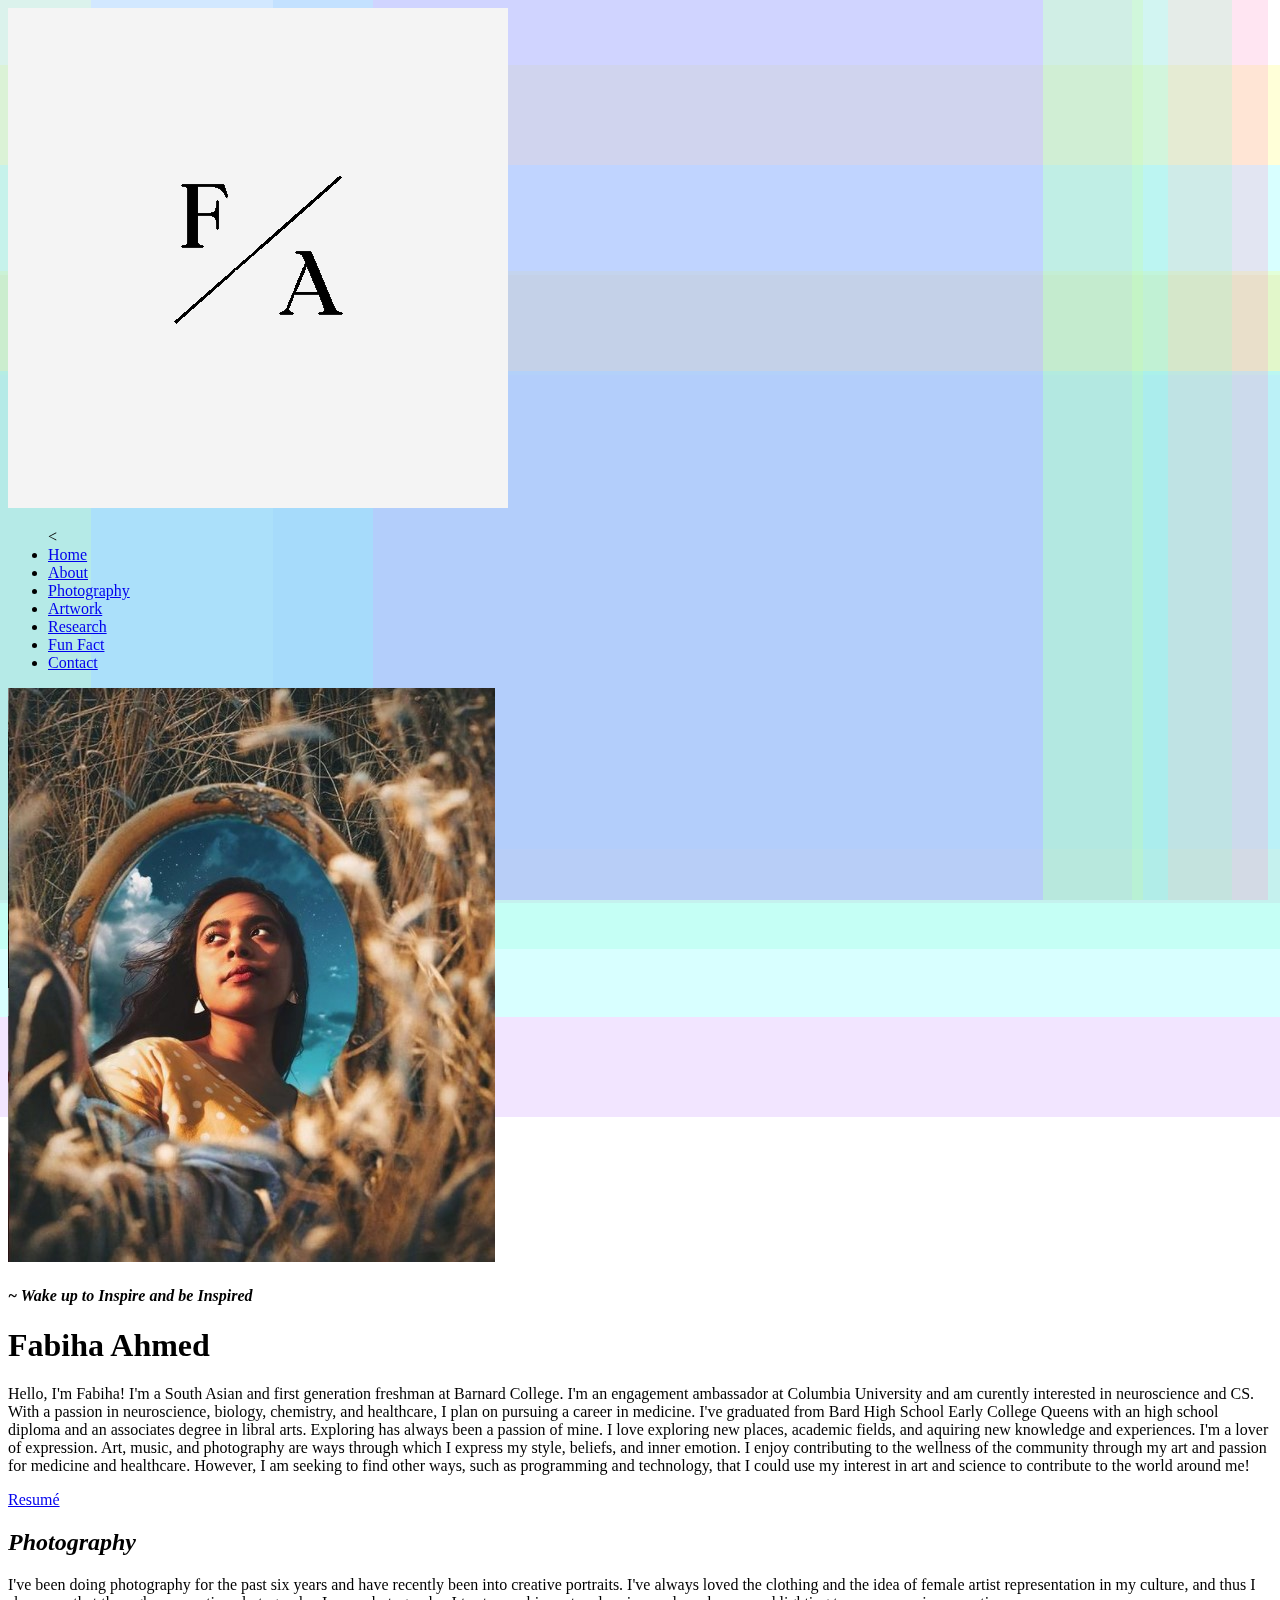
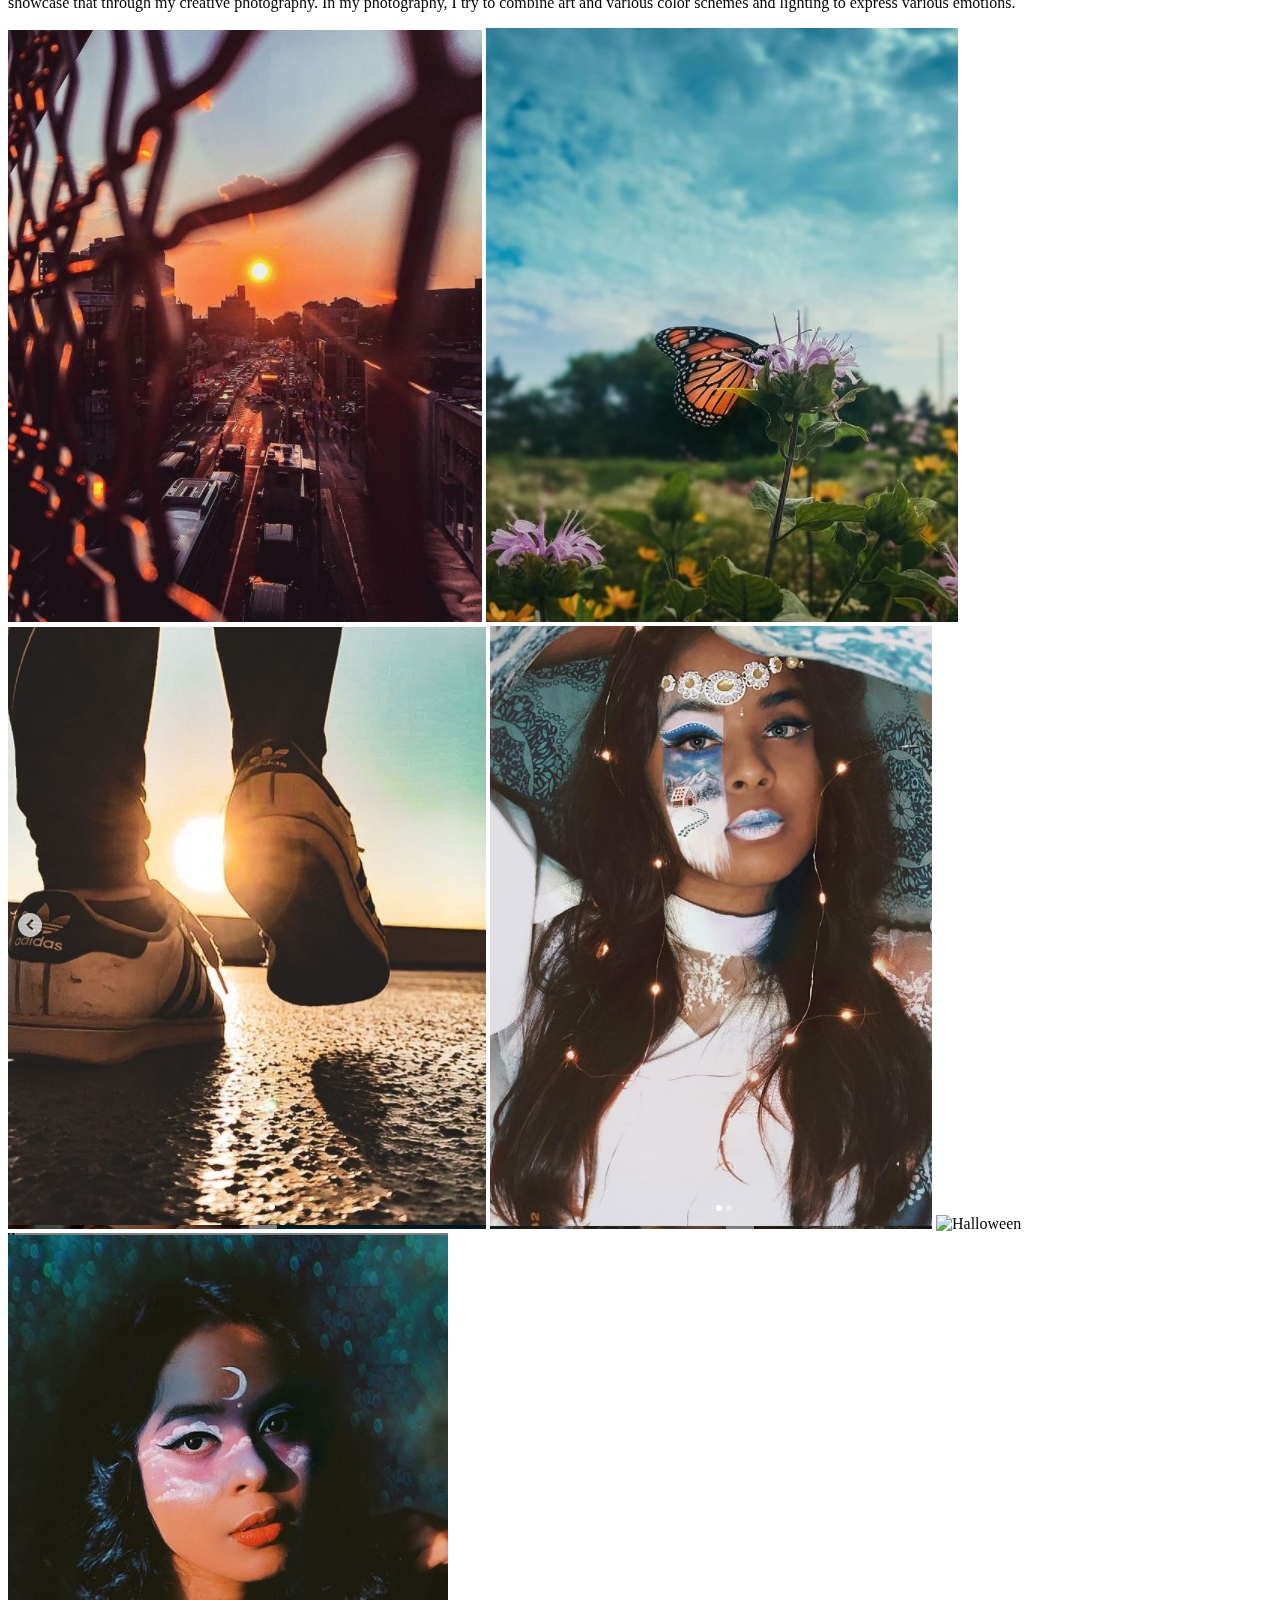
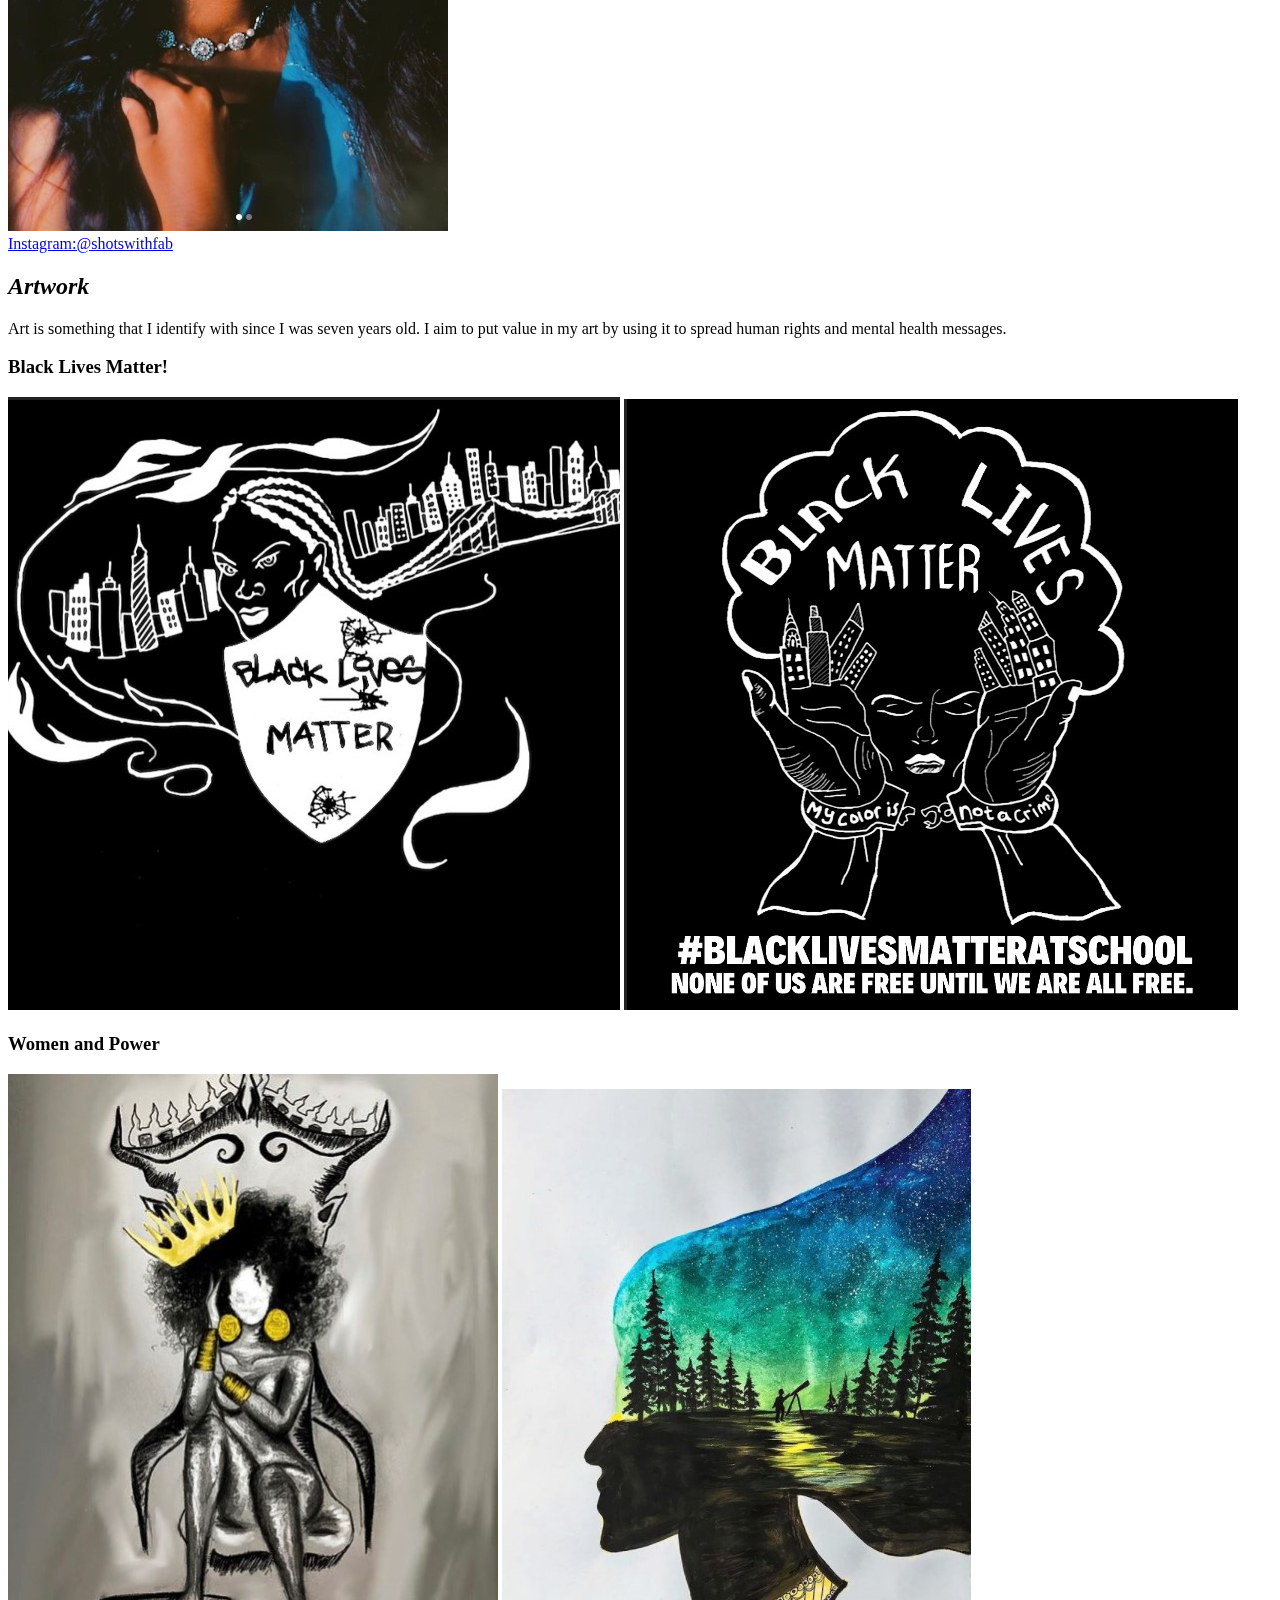
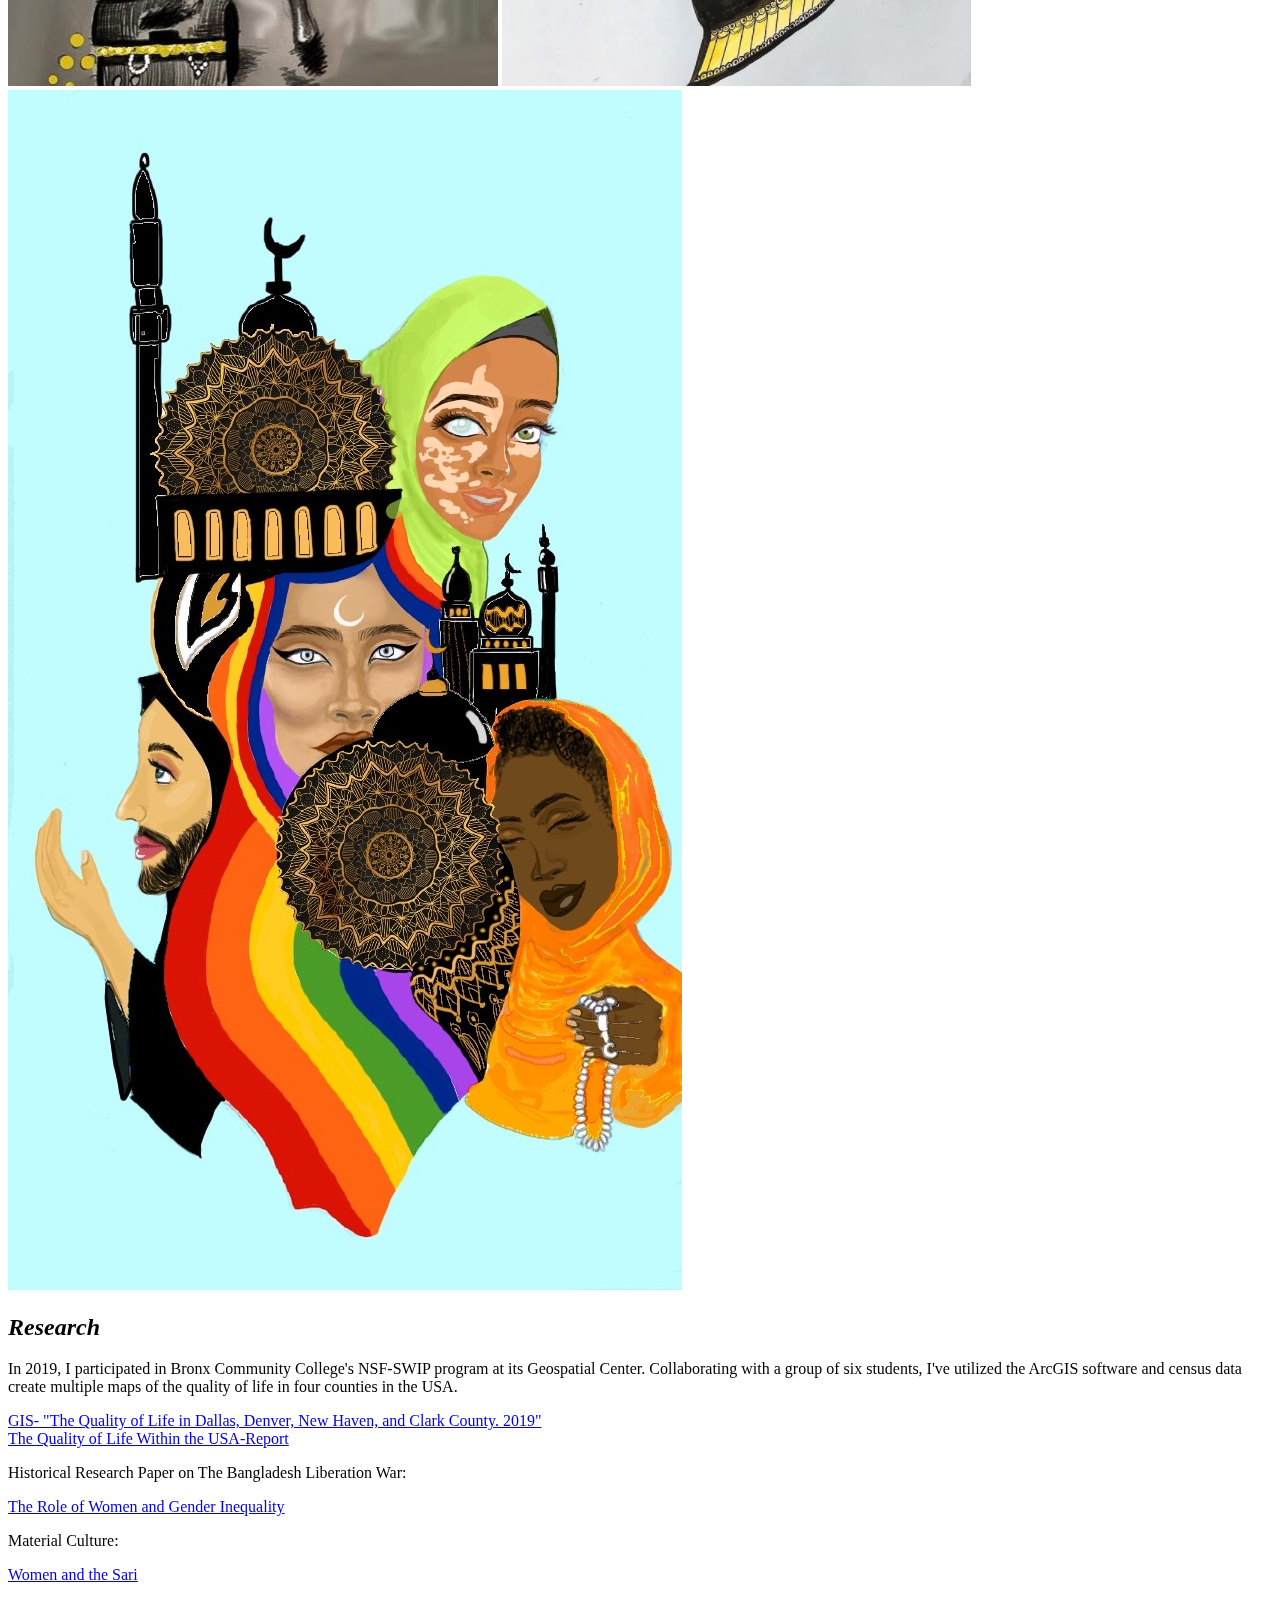
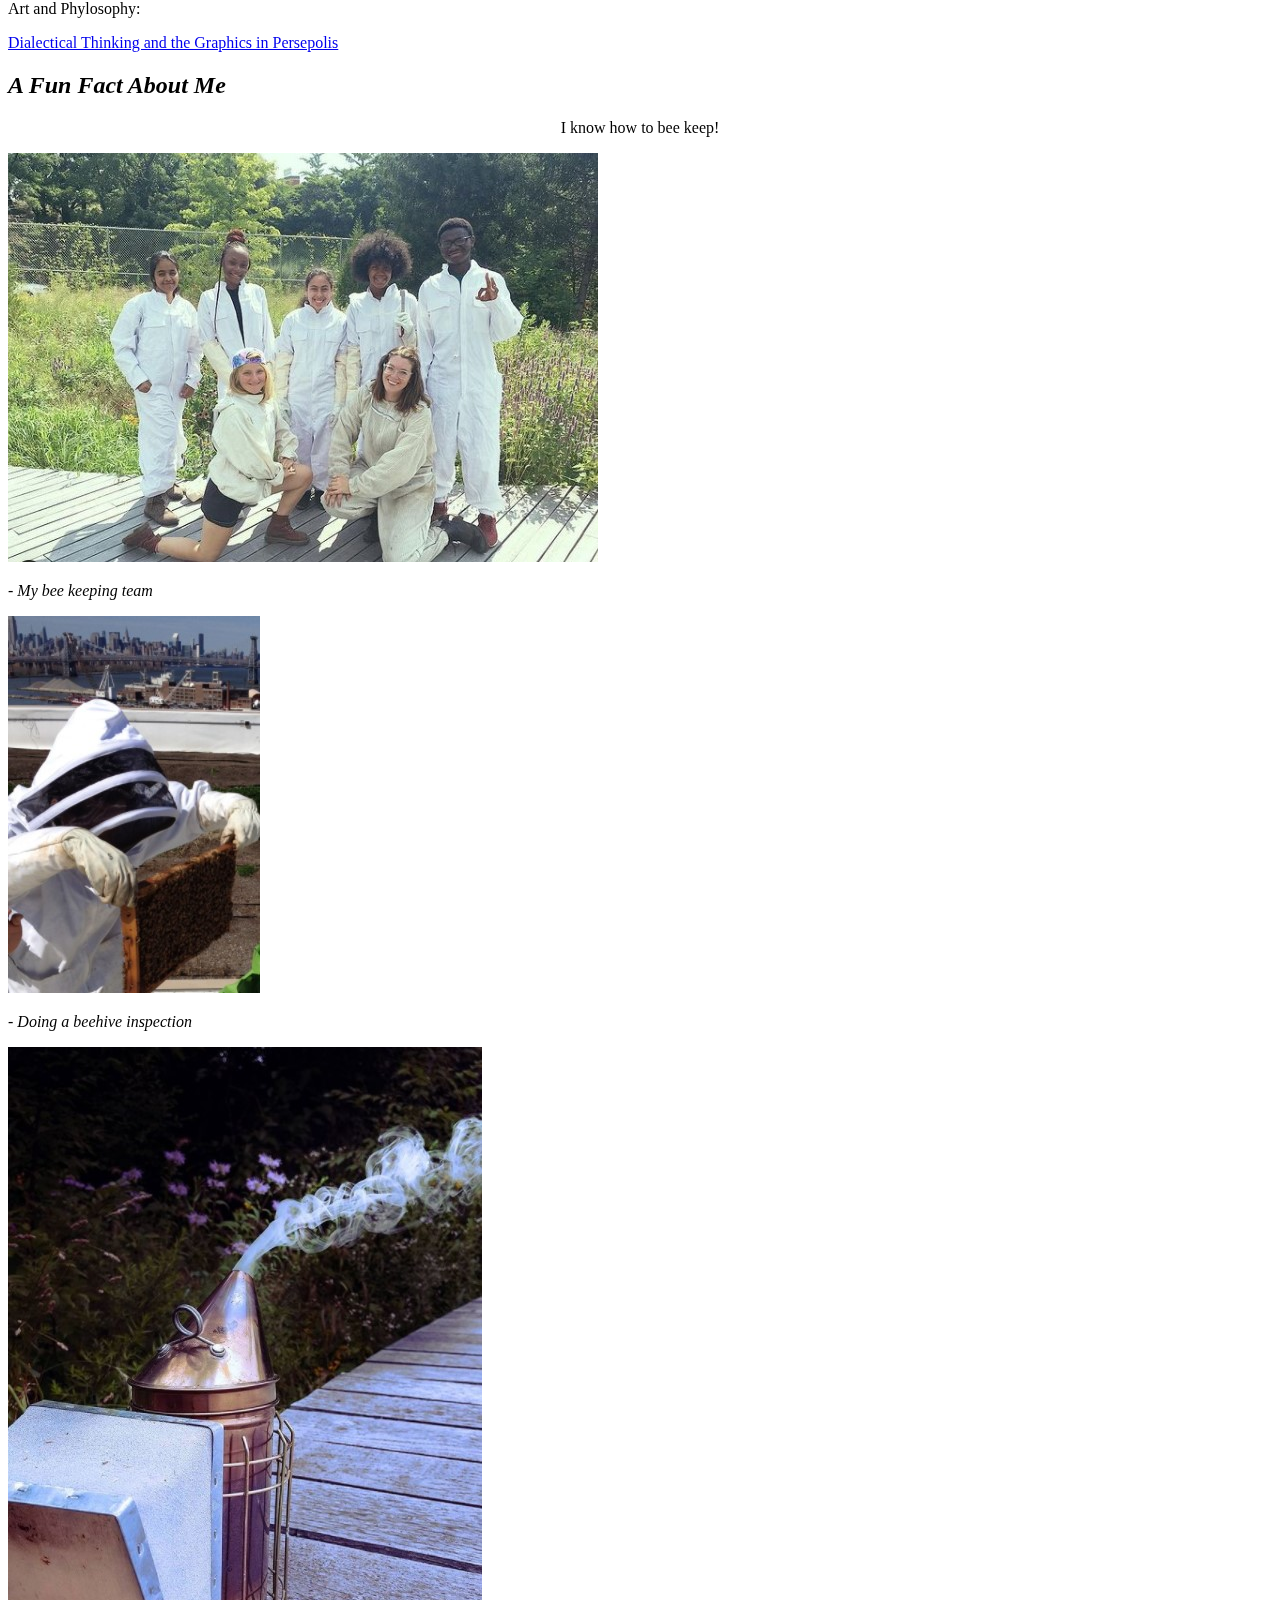
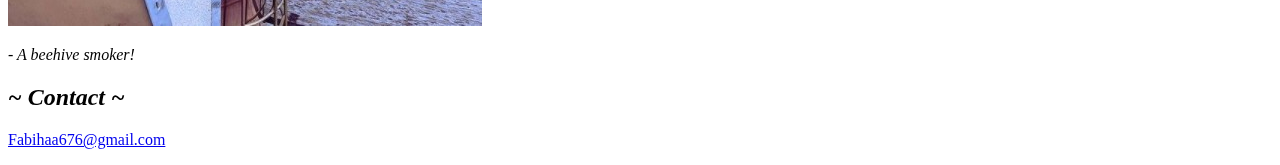
==== commit 8d296852: "updated in" ====
--- a/index.html
+++ b/index.html
@@ -1,6 +1,7 @@
 <!DOCTYPE html>
 <html>
     <head>
+    <link rel="stylesheet" type="text/css" href="./css/style.css">
 
   <script type="text/javascript">
 // <![CDATA[
@@ -199,9 +200,7 @@
 </script>
 
         <!--My Website. -->
-<title> Website Layout</title>
-
-      <link rel="stylesheet" type="text/css" href="./css/style.css">
+<title> My Website</title>
       <link rel="preconnect" href="https://fonts.gstatic.com">
       <link href="https://fonts.googleapis.com/css2?family=Junge&display=swap" rel="stylesheet">
     </head>
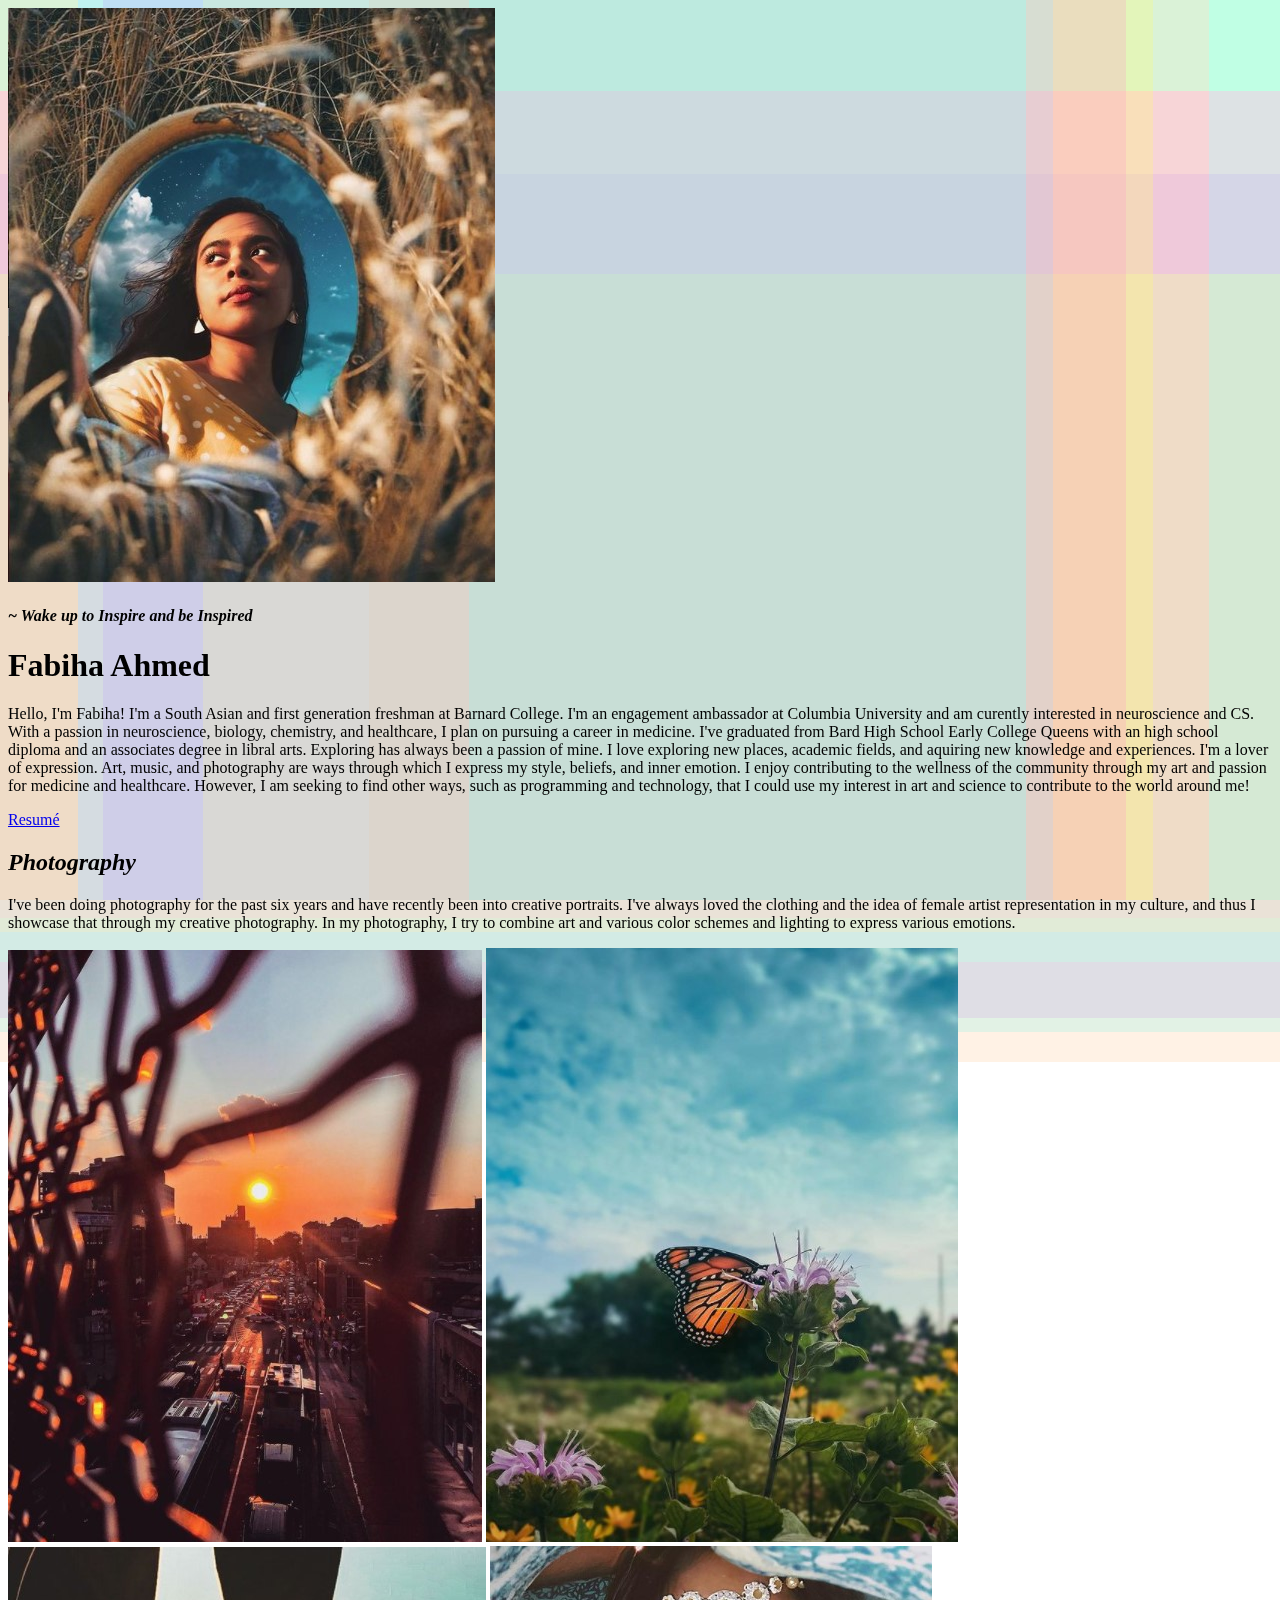
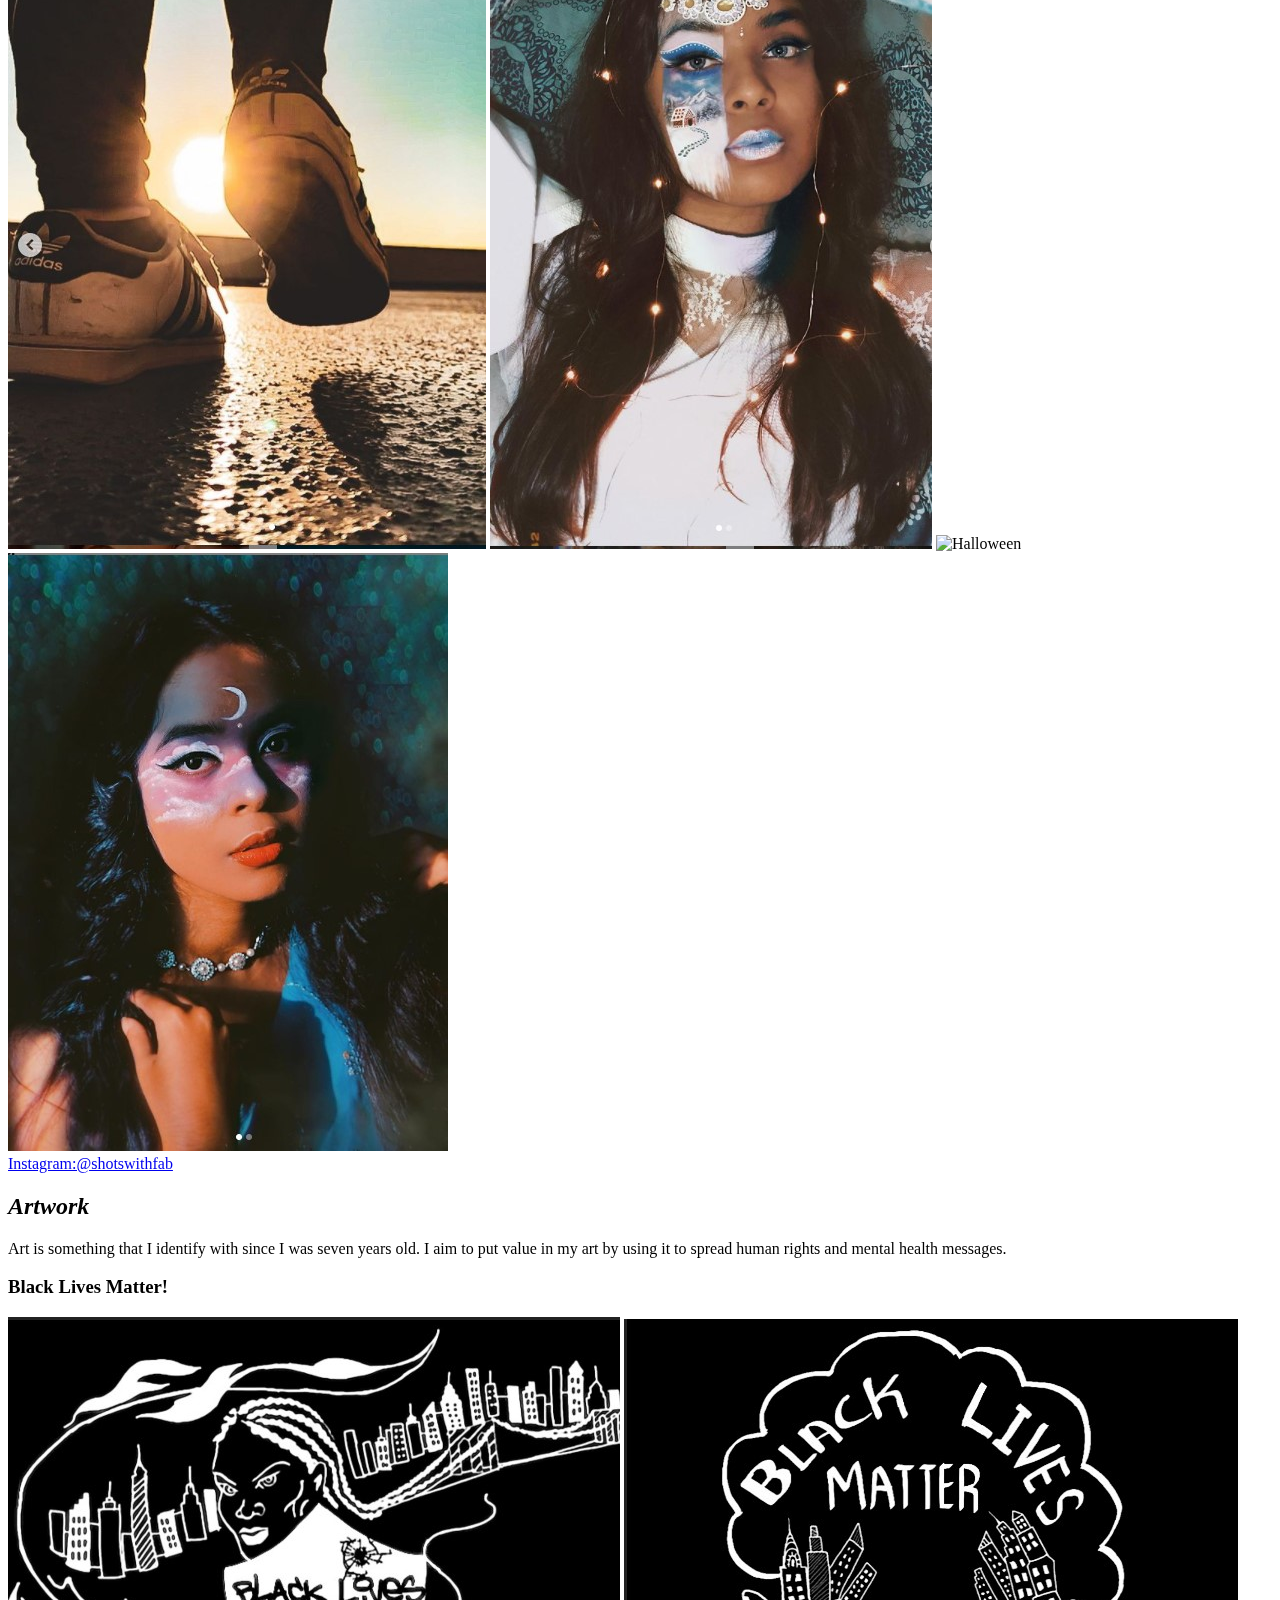
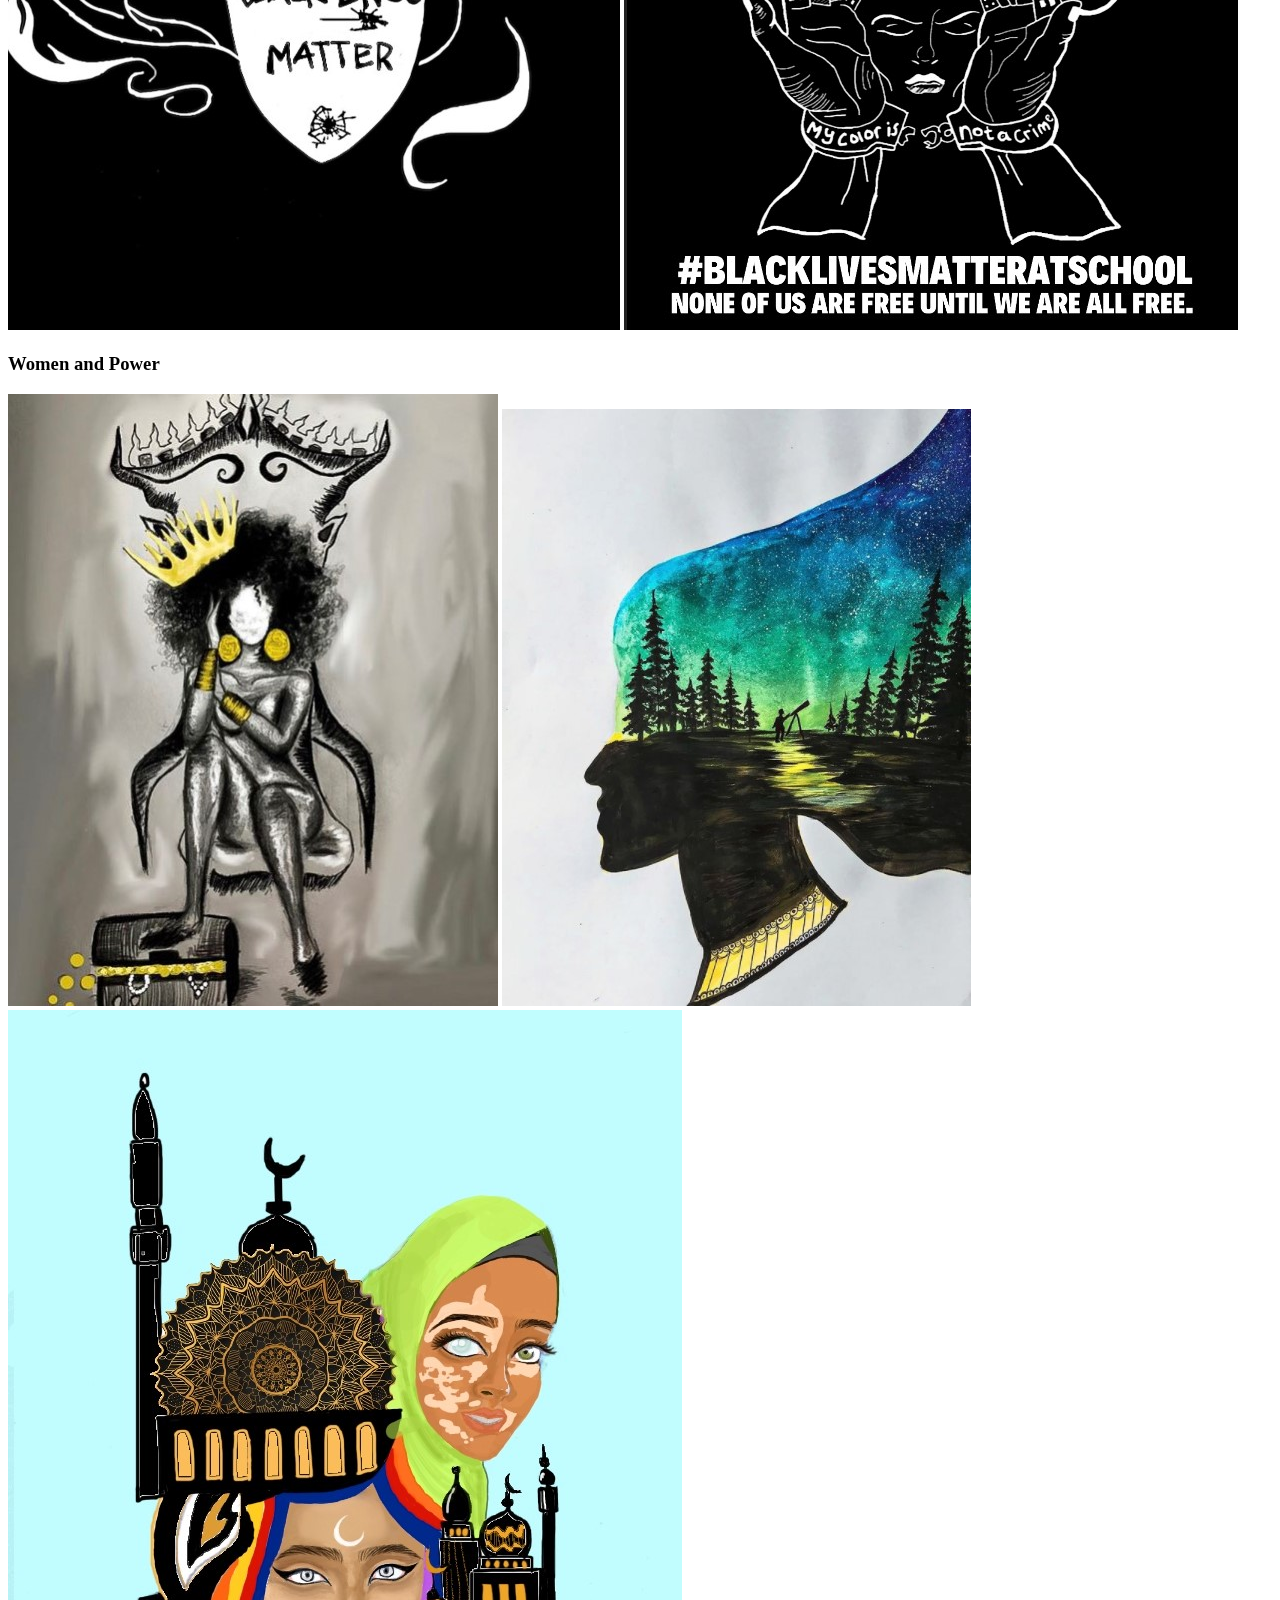
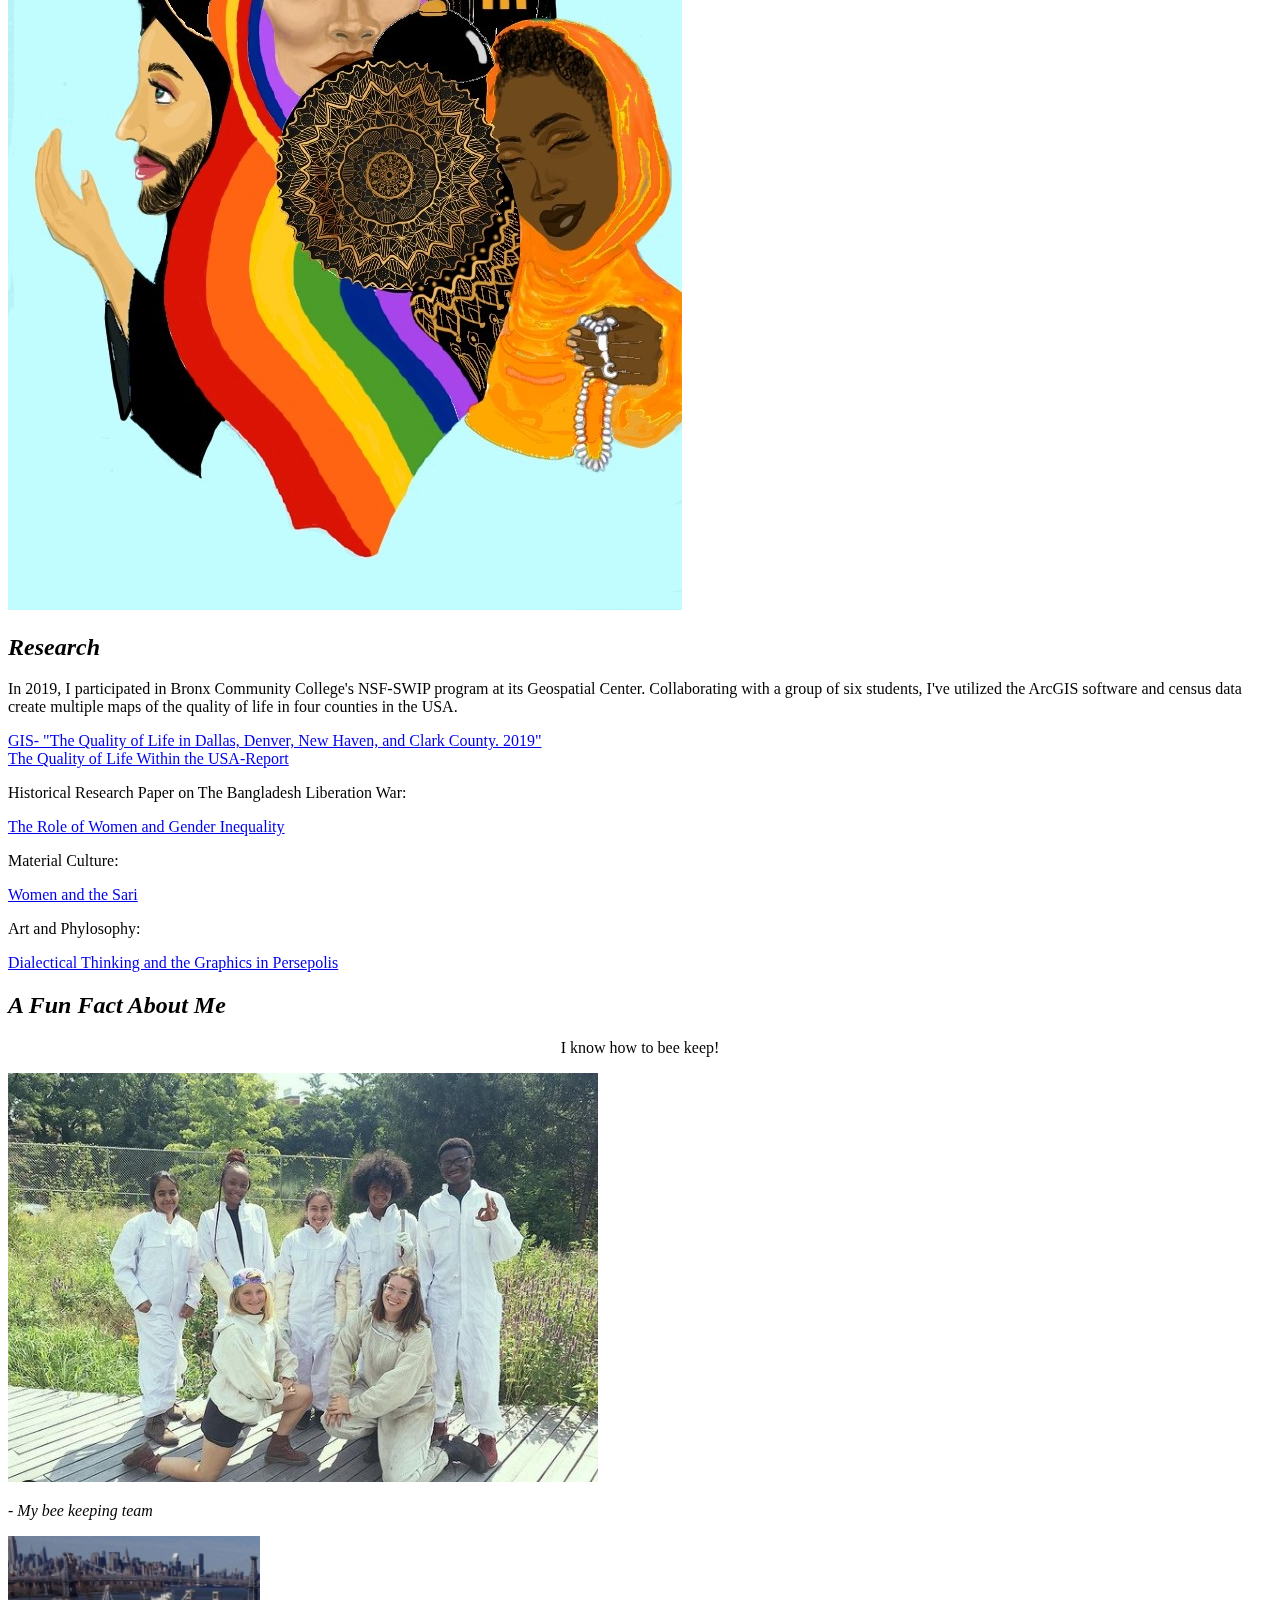
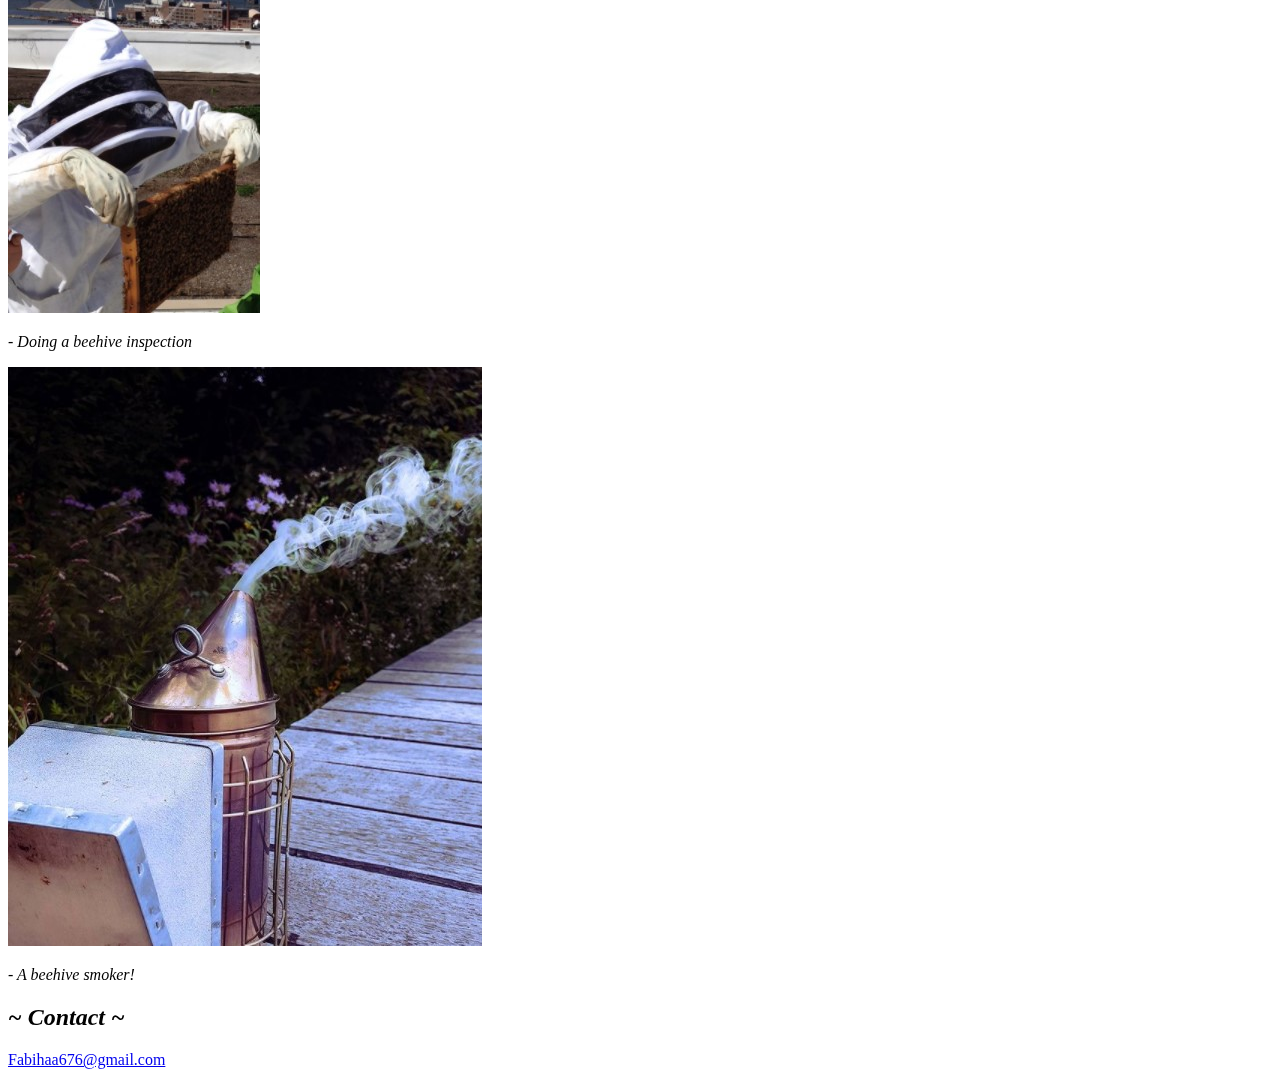
==== commit 0351a30e: "nn" ====
--- a/index.html
+++ b/index.html
@@ -1,230 +1,212 @@
 <!DOCTYPE html>
 <html>
     <head>
-    <link rel="stylesheet" type="text/css" href="./css/style.css">
-
-  <script type="text/javascript">
-// <![CDATA[
-var border=100; // how wide is each border in pixels
-var effects=3; // how many of the effect are on the page
-var speed=50; // how fast is the animation (lower is faster)
-var colours=new Array("#9cf", "#c9f", "#fc9", "#f9c", "#cf9", "#9fc", "#6ff", "#f6f", "#ff6");
-// above line lists colours for the groovy effect (the list can be as long or short as you like)
-
-/****************************
-*1970s Groovy WebPage Effect*
-*(c)2008-13 mf2fm web-design*
-*  http://www.mf2fm.com/rv  *
-* DON'T EDIT BELOW THIS BOX *
-****************************/
-
-function addLoadEvent(funky) {
-  var oldonload=window.onload;
-  if (typeof(oldonload)!='function') window.onload=funky;
-  else window.onload=function() {
-    if (oldonload) oldonload();
-    funky();
-  }
-}
-
-addLoadEvent(yowzah);
-
-var swide, shigh, boddie;
-var h=new Array();
-var v=new Array();
-var op=1/(effects+1);
-function yowzah() { if (document.getElementById) {
-  var i, d, s;
-  boddie=document.createElement("div");
-  s=boddie.style;
-  s.position="fixed";
-  s.backgroundColor="transparent";
-  s.top="0px";
-  s.left="0px";
-  s.width="100%";
-  s.zIndex="-1";
-  set_width();
-  i=document.body.style.backgroundColor;
-  if (document.body.parentNode) {
-    if (i) document.body.parentNode.style.backgroundColor=i;
-    document.body.style.backgroundColor="transparent";
-  }
-  document.body.insertBefore(boddie, document.body.firstChild);
-  for (i=0; i<effects*10; i+=10) {
-    d=document.createElement("div");
-    s=d.style;
-    s.left="0px";
-	s.width="100%";
-    h[i]=Math.floor(Math.random()*(shigh-border)/3);
-    h[i+1]=shigh-Math.floor(Math.random()*(shigh-border)/3);
-    h[i+2]=(Math.random()<0.5?1:-1)*scat(0);
-    h[i+3]=(Math.random()<0.5?1:-1)*scat(h[i+2]);
-    s.position="absolute";
-    s.top=h[i]+"px";
-    s.height=(h[i+1]-h[1])+"px";
-    s.borderStyle="solid";
-    s.borderWidth=border+"px 0px";
-    jazzy(s, 'borderTopColor');
-	jazzy(s, 'borderBottomColor');
-    jazzy(s, 'backgroundColor');
-    s.opacity=op;
-    if (navigator.appName=="Microsoft Internet Explorer") s.filter="alpha(opacity="+(100*op)+")";
-    h[i+5]=s;
-    boddie.appendChild(d);
-  }
-  for (i=0; i<effects*10; i+=10) {
-    d=document.createElement("div");
-    s=d.style;
-	s.top="0px";
-    s.height="100%";
-    v[i]=Math.floor(Math.random()*(swide-border)/3);
-    v[i+1]=swide-Math.floor(Math.random()*(swide-border)/3);
-    v[i+2]=(Math.random()<0.5?1:-1)*scat(0);
-    v[i+3]=(Math.random()<0.5?1:-1)*scat(v[i+2]);
-    s.position="absolute";
-    s.left=v[i]+"px";
-    s.width=(v[i+1]-v[i])+"px";
-    s.borderStyle="solid";
-    s.borderWidth="0px "+border+"px";
-    jazzy(s, 'borderLeftColor');
-    jazzy(s, 'borderRightColor');
-    jazzy(s, 'backgroundColor');
-    if (navigator.appName=="Microsoft Internet Explorer") s.filter="alpha(opacity="+(100*op)+")";
-    else s.opacity=op;
-    v[i+5]=s;
-    boddie.appendChild(d);
-  }
-  setInterval('groovy()', speed);
-}}
-
-var old_jazz=false;
-function jazz() {
-	var new_jazz;
-	do { new_jazz=colours[Math.floor(Math.random()*colours.length)]; }
-	while ( new_jazz==old_jazz );
-	old_jazz=new_jazz;
-	return (new_jazz);
-}
-
-function jazzy(hip, jive) {
-	var new_jive;
-	do { new_jive=colours[Math.floor(Math.random()*colours.length)]; }
-	while (new_jive==hip[jive]);
-	hip[jive]=new_jive;
-}
-
-function scat(no) {
-	var yes;
-	no=Math.abs(no);
-	do { yes=2+Math.floor(Math.random()*3); }
-	while ( no==yes );
-	return (yes);
-}
-
-function groovy() {
-  var i;
-  for (i=0; i<effects*10; i+=10) {
-	h[i]+=h[i+2];
-	h[i+1]+=h[i+3];
-	if (h[i+1]-h[i]<5) {
-	  h[i+4]=h[i+2];
-	  h[i+2]=h[i+3];
-	  h[i+3]=h[i+4];
-	  jazzy(h[i+5], 'backgroundColor');
-	}
-    if (h[i]<-border) {
-		if (h[i+2]<0 && Math.random()<1/border) {
-			h[i+2]=scat(h[i+3]);
-			jazzy(h[i+5], 'borderTopColor');
-		}
-	}
-	if (h[i+1]>shigh) {
-		if (h[i+3]>0 && Math.random()<1/border) {
-			h[i+3]=-scat(h[i+2]);
-			jazzy(h[i+5], 'borderBottomColor');
-		}
-	}
-	h[i+5].top=h[i]+"px";
-    h[i+5].height=(h[i+1]-h[i])+"px";
-
-	v[i]+=v[i+2];
-	v[i+1]+=v[i+3];
-	if (v[i+1]-v[i]<5) {
-	  v[i+4]=v[i+2];
-	  v[i+2]=v[i+3];
-	  v[i+3]=v[i+4];
-	  jazzy(v[i+5], 'backgroundColor');
-	}
-	if (v[i]<-border) {
-		if (v[i+2]<0 && Math.random()<1/border) {
-			v[i+2]=scat(v[i+3]);
-			jazzy(v[i+5], 'borderLeftColor');
-		}
-	}
-	if (v[i+1]>swide) {
-		if (v[i+3]>0 && Math.random()<1/border) {
-			v[i+3]=-scat(v[i+2]);
-			jazzy(v[i+5], 'borderRightColor');
-		}
-	}
-	v[i+5].left=v[i]+"px";
-    v[i+5].width=(v[i+1]-v[i])+"px";
-  }
-}
-
-window.onresize=set_width;
-function set_width() {
-  var sw_min=999999;
-  var sh_min=999999;
-  if (document.documentElement && document.documentElement.clientWidth) {
-    if (document.documentElement.clientWidth>0) sw_min=document.documentElement.clientWidth;
-    if (document.documentElement.clientHeight>0) sh_min=document.documentElement.clientHeight;
-  }
-  if (typeof(self.innerWidth)!="undefined" && self.innerWidth) {
-    if (self.innerWidth>0 && self.innerWidth<sw_min) sw_min=self.innerWidth;
-    if (self.innerHeight>0 && self.innerHeight<sh_min) sh_min=self.innerHeight;
-  }
-  if (document.body.clientWidth) {
-    if (document.body.clientWidth>0 && document.body.clientWidth<sw_min) sw_min=document.body.clientWidth;
-    if (document.body.clientHeight>0 && document.body.clientHeight<sh_min) sh_min=document.body.clientHeight;
-  }
-  if (sw_min==999999 || sh_min==999999) {
-    sw_min=800;
-    sh_min=600;
-  }
-  swide=sw_min;
-  shigh=sh_min;
-  boddie.style.height=shigh+"px";
-}
-// ]]>
-</script>
-
         <!--My Website. -->
 <title> My Website</title>
-      <link rel="preconnect" href="https://fonts.gstatic.com">
-      <link href="https://fonts.googleapis.com/css2?family=Junge&display=swap" rel="stylesheet">
+    <link rel="stylesheet" type="text/css" href="./css/style.css">
+    <link rel="preconnect" href="https://fonts.gstatic.com">
+    <link href="https://fonts.googleapis.com/css2?family=Junge&display=swap" rel="stylesheet">
+
+    <script type="text/javascript">
+  // <![CDATA[
+  var border=100; // how wide is each border in pixels
+  var effects=3; // how many of the effect are on the page
+  var speed=50; // how fast is the animation (lower is faster)
+  var colours=new Array("#9cf", "#c9f", "#fc9", "#f9c", "#cf9", "#9fc", "#6ff", "#f6f", "#ff6");
+  // above line lists colours for the groovy effect (the list can be as long or short as you like)
+
+  /****************************
+  *1970s Groovy WebPage Effect*
+  *(c)2008-13 mf2fm web-design*
+  *  http://www.mf2fm.com/rv  *
+  * DON'T EDIT BELOW THIS BOX *
+  ****************************/
+
+  function addLoadEvent(funky) {
+    var oldonload=window.onload;
+    if (typeof(oldonload)!='function') window.onload=funky;
+    else window.onload=function() {
+      if (oldonload) oldonload();
+      funky();
+    }
+  }
+
+  addLoadEvent(yowzah);
+
+  var swide, shigh, boddie;
+  var h=new Array();
+  var v=new Array();
+  var op=1/(effects+1);
+  function yowzah() { if (document.getElementById) {
+    var i, d, s;
+    boddie=document.createElement("div");
+    s=boddie.style;
+    s.position="fixed";
+    s.backgroundColor="transparent";
+    s.top="0px";
+    s.left="0px";
+    s.width="100%";
+    s.zIndex="-1";
+    set_width();
+    i=document.body.style.backgroundColor;
+    if (document.body.parentNode) {
+      if (i) document.body.parentNode.style.backgroundColor=i;
+      document.body.style.backgroundColor="transparent";
+    }
+    document.body.insertBefore(boddie, document.body.firstChild);
+    for (i=0; i<effects*10; i+=10) {
+      d=document.createElement("div");
+      s=d.style;
+      s.left="0px";
+  	s.width="100%";
+      h[i]=Math.floor(Math.random()*(shigh-border)/3);
+      h[i+1]=shigh-Math.floor(Math.random()*(shigh-border)/3);
+      h[i+2]=(Math.random()<0.5?1:-1)*scat(0);
+      h[i+3]=(Math.random()<0.5?1:-1)*scat(h[i+2]);
+      s.position="absolute";
+      s.top=h[i]+"px";
+      s.height=(h[i+1]-h[1])+"px";
+      s.borderStyle="solid";
+      s.borderWidth=border+"px 0px";
+      jazzy(s, 'borderTopColor');
+  	jazzy(s, 'borderBottomColor');
+      jazzy(s, 'backgroundColor');
+      s.opacity=op;
+      if (navigator.appName=="Microsoft Internet Explorer") s.filter="alpha(opacity="+(100*op)+")";
+      h[i+5]=s;
+      boddie.appendChild(d);
+    }
+    for (i=0; i<effects*10; i+=10) {
+      d=document.createElement("div");
+      s=d.style;
+  	s.top="0px";
+      s.height="100%";
+      v[i]=Math.floor(Math.random()*(swide-border)/3);
+      v[i+1]=swide-Math.floor(Math.random()*(swide-border)/3);
+      v[i+2]=(Math.random()<0.5?1:-1)*scat(0);
+      v[i+3]=(Math.random()<0.5?1:-1)*scat(v[i+2]);
+      s.position="absolute";
+      s.left=v[i]+"px";
+      s.width=(v[i+1]-v[i])+"px";
+      s.borderStyle="solid";
+      s.borderWidth="0px "+border+"px";
+      jazzy(s, 'borderLeftColor');
+      jazzy(s, 'borderRightColor');
+      jazzy(s, 'backgroundColor');
+      if (navigator.appName=="Microsoft Internet Explorer") s.filter="alpha(opacity="+(100*op)+")";
+      else s.opacity=op;
+      v[i+5]=s;
+      boddie.appendChild(d);
+    }
+    setInterval('groovy()', speed);
+  }}
+
+  var old_jazz=false;
+  function jazz() {
+  	var new_jazz;
+  	do { new_jazz=colours[Math.floor(Math.random()*colours.length)]; }
+  	while ( new_jazz==old_jazz );
+  	old_jazz=new_jazz;
+  	return (new_jazz);
+  }
+
+  function jazzy(hip, jive) {
+  	var new_jive;
+  	do { new_jive=colours[Math.floor(Math.random()*colours.length)]; }
+  	while (new_jive==hip[jive]);
+  	hip[jive]=new_jive;
+  }
+
+  function scat(no) {
+  	var yes;
+  	no=Math.abs(no);
+  	do { yes=2+Math.floor(Math.random()*3); }
+  	while ( no==yes );
+  	return (yes);
+  }
+
+  function groovy() {
+    var i;
+    for (i=0; i<effects*10; i+=10) {
+  	h[i]+=h[i+2];
+  	h[i+1]+=h[i+3];
+  	if (h[i+1]-h[i]<5) {
+  	  h[i+4]=h[i+2];
+  	  h[i+2]=h[i+3];
+  	  h[i+3]=h[i+4];
+  	  jazzy(h[i+5], 'backgroundColor');
+  	}
+      if (h[i]<-border) {
+  		if (h[i+2]<0 && Math.random()<1/border) {
+  			h[i+2]=scat(h[i+3]);
+  			jazzy(h[i+5], 'borderTopColor');
+  		}
+  	}
+  	if (h[i+1]>shigh) {
+  		if (h[i+3]>0 && Math.random()<1/border) {
+  			h[i+3]=-scat(h[i+2]);
+  			jazzy(h[i+5], 'borderBottomColor');
+  		}
+  	}
+  	h[i+5].top=h[i]+"px";
+      h[i+5].height=(h[i+1]-h[i])+"px";
+
+  	v[i]+=v[i+2];
+  	v[i+1]+=v[i+3];
+  	if (v[i+1]-v[i]<5) {
+  	  v[i+4]=v[i+2];
+  	  v[i+2]=v[i+3];
+  	  v[i+3]=v[i+4];
+  	  jazzy(v[i+5], 'backgroundColor');
+  	}
+  	if (v[i]<-border) {
+  		if (v[i+2]<0 && Math.random()<1/border) {
+  			v[i+2]=scat(v[i+3]);
+  			jazzy(v[i+5], 'borderLeftColor');
+  		}
+  	}
+  	if (v[i+1]>swide) {
+  		if (v[i+3]>0 && Math.random()<1/border) {
+  			v[i+3]=-scat(v[i+2]);
+  			jazzy(v[i+5], 'borderRightColor');
+  		}
+  	}
+  	v[i+5].left=v[i]+"px";
+      v[i+5].width=(v[i+1]-v[i])+"px";
+    }
+  }
+
+  window.onresize=set_width;
+  function set_width() {
+    var sw_min=999999;
+    var sh_min=999999;
+    if (document.documentElement && document.documentElement.clientWidth) {
+      if (document.documentElement.clientWidth>0) sw_min=document.documentElement.clientWidth;
+      if (document.documentElement.clientHeight>0) sh_min=document.documentElement.clientHeight;
+    }
+    if (typeof(self.innerWidth)!="undefined" && self.innerWidth) {
+      if (self.innerWidth>0 && self.innerWidth<sw_min) sw_min=self.innerWidth;
+      if (self.innerHeight>0 && self.innerHeight<sh_min) sh_min=self.innerHeight;
+    }
+    if (document.body.clientWidth) {
+      if (document.body.clientWidth>0 && document.body.clientWidth<sw_min) sw_min=document.body.clientWidth;
+      if (document.body.clientHeight>0 && document.body.clientHeight<sh_min) sh_min=document.body.clientHeight;
+    }
+    if (sw_min==999999 || sh_min==999999) {
+      sw_min=800;
+      sh_min=600;
+    }
+    swide=sw_min;
+    shigh=sh_min;
+    boddie.style.height=shigh+"px";
+  }
+  // ]]>
+  </script>
+
     </head>
-    <header>
-      <div>
-        <img class="resize" src="Images/image_11.png" alt="logo">
-        <nav>
-          <ul>
-            <<li><a href="#" >Home</a></li>
-            <li><a href="#" >About</a></li>
-            <li><a href="#" >Photography</a></li>
-            <li><a href="#" >Artwork</a></li>
-            <li><a href="#" >Research</a></li>
-            <li><a href="#" >Fun Fact</a></li>
-            <li><a href="#" >Contact</a></li>
-          </ul>
-        </div>
-        </nav>
-
-  </header>
-
     <body>
       <div>
-      <img class="center"src="Images/image_897.jpg" alt="My Self Portrait">
+      <img src="Images/image_897.jpg" alt="My Self Portrait">
       <h4><i> ~ Wake up to Inspire and be Inspired</i></h4>
     </div>
 
@@ -258,12 +240,12 @@
     In my photography, I try to combine art and various color schemes and
      lighting to express various emotions.
       </p>
-      <img src="Images/image_09.jpg" alt="street photography"class="center">
-      <img src="Images/image_45.jpg" alt="Butterfly"class="center">
-      <img src="Images/image_01.jpg" alt="Steps photo"class="center">
-      <img src="Images/image_00.jpg" alt="Holiday photo"class="center">
-      <img src="Images/image_40.jpg" alt="Halloween"class="center">
-      <img src="Images/image_77.jpg" alt="Cloud photo"class="center">
+      <img src="Images/image_09.jpg" alt="street photography" class:"center">
+      <img src="Images/image_45.jpg" alt="Butterfly" class:"center">
+      <img src="Images/image_01.jpg" alt="Steps photo" class:"center">
+      <img src="Images/image_00.jpg" alt="Holiday photo" class:"center">
+      <img src="Images/image_40.jpg" alt="Halloween" class:"center">
+      <img src="Images/image_77.jpg" alt="Cloud photo" class:"center">
     </div>
 
     <div class="special">
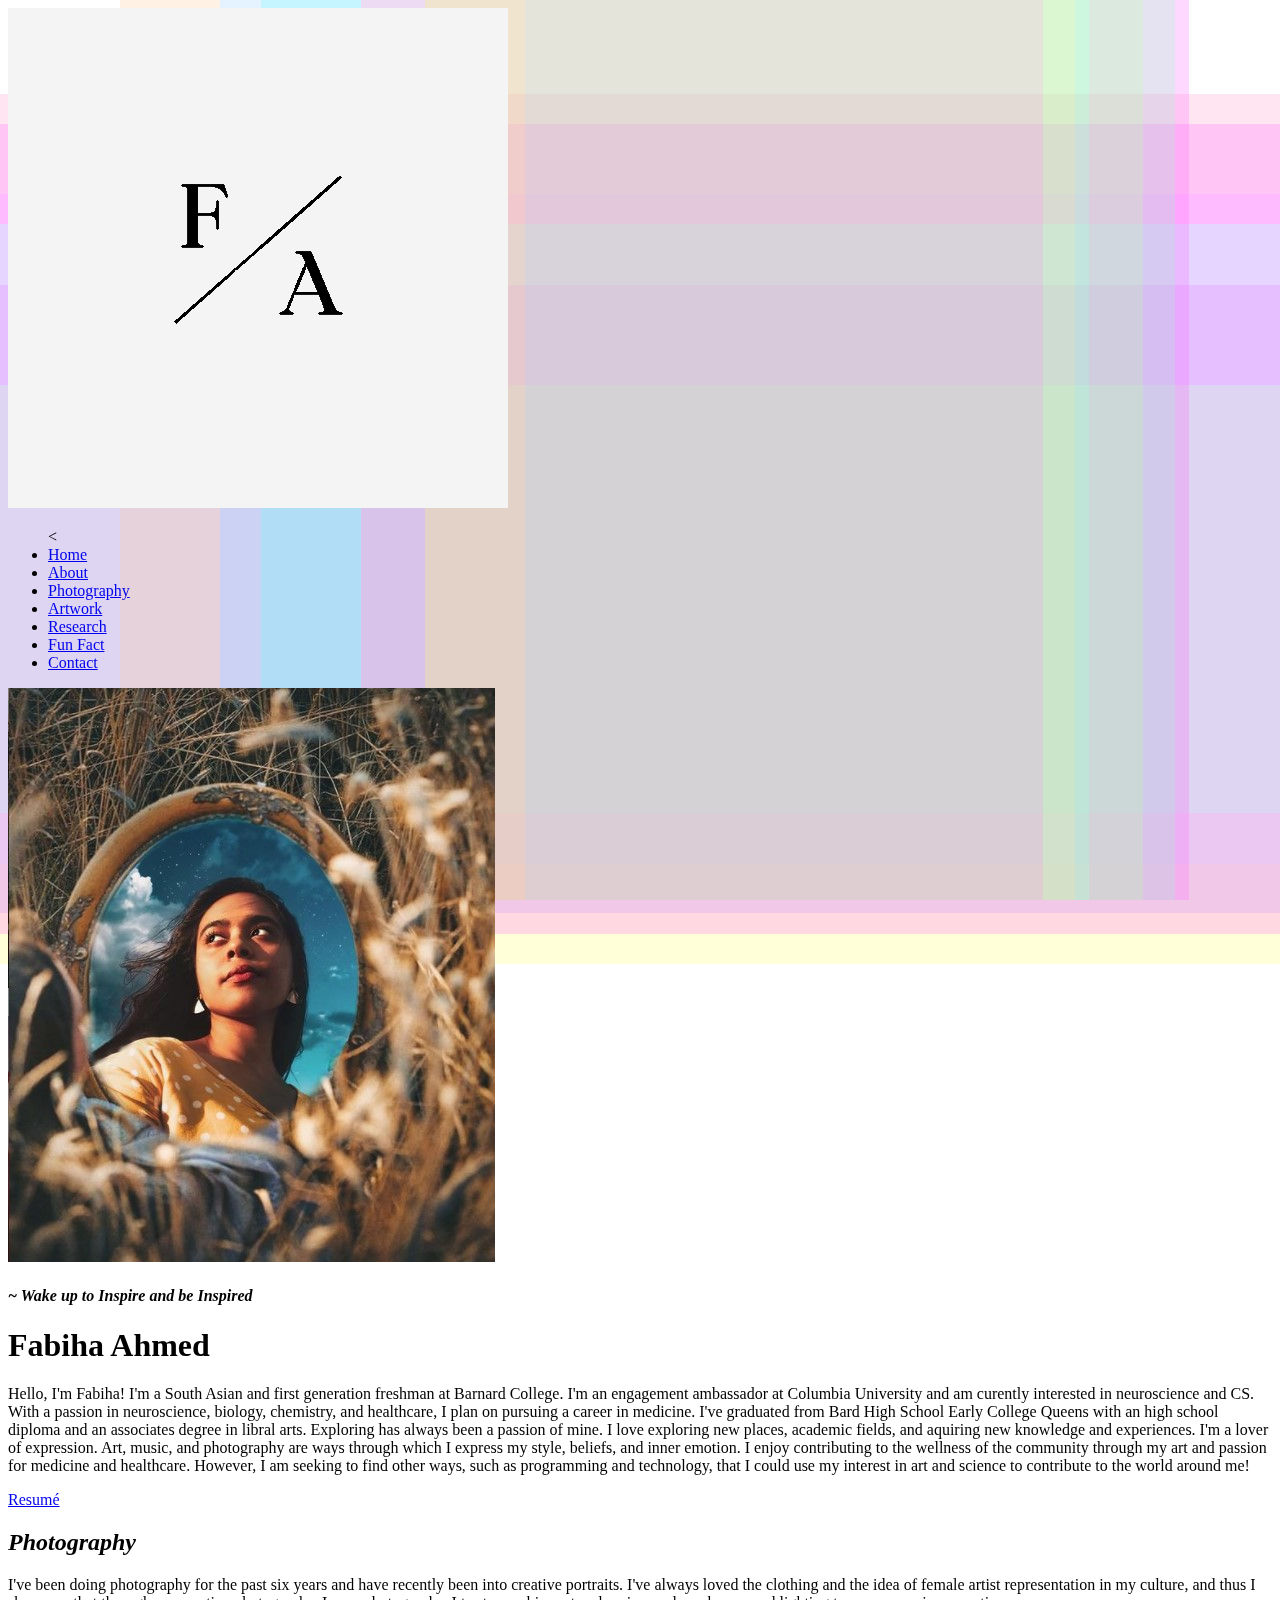
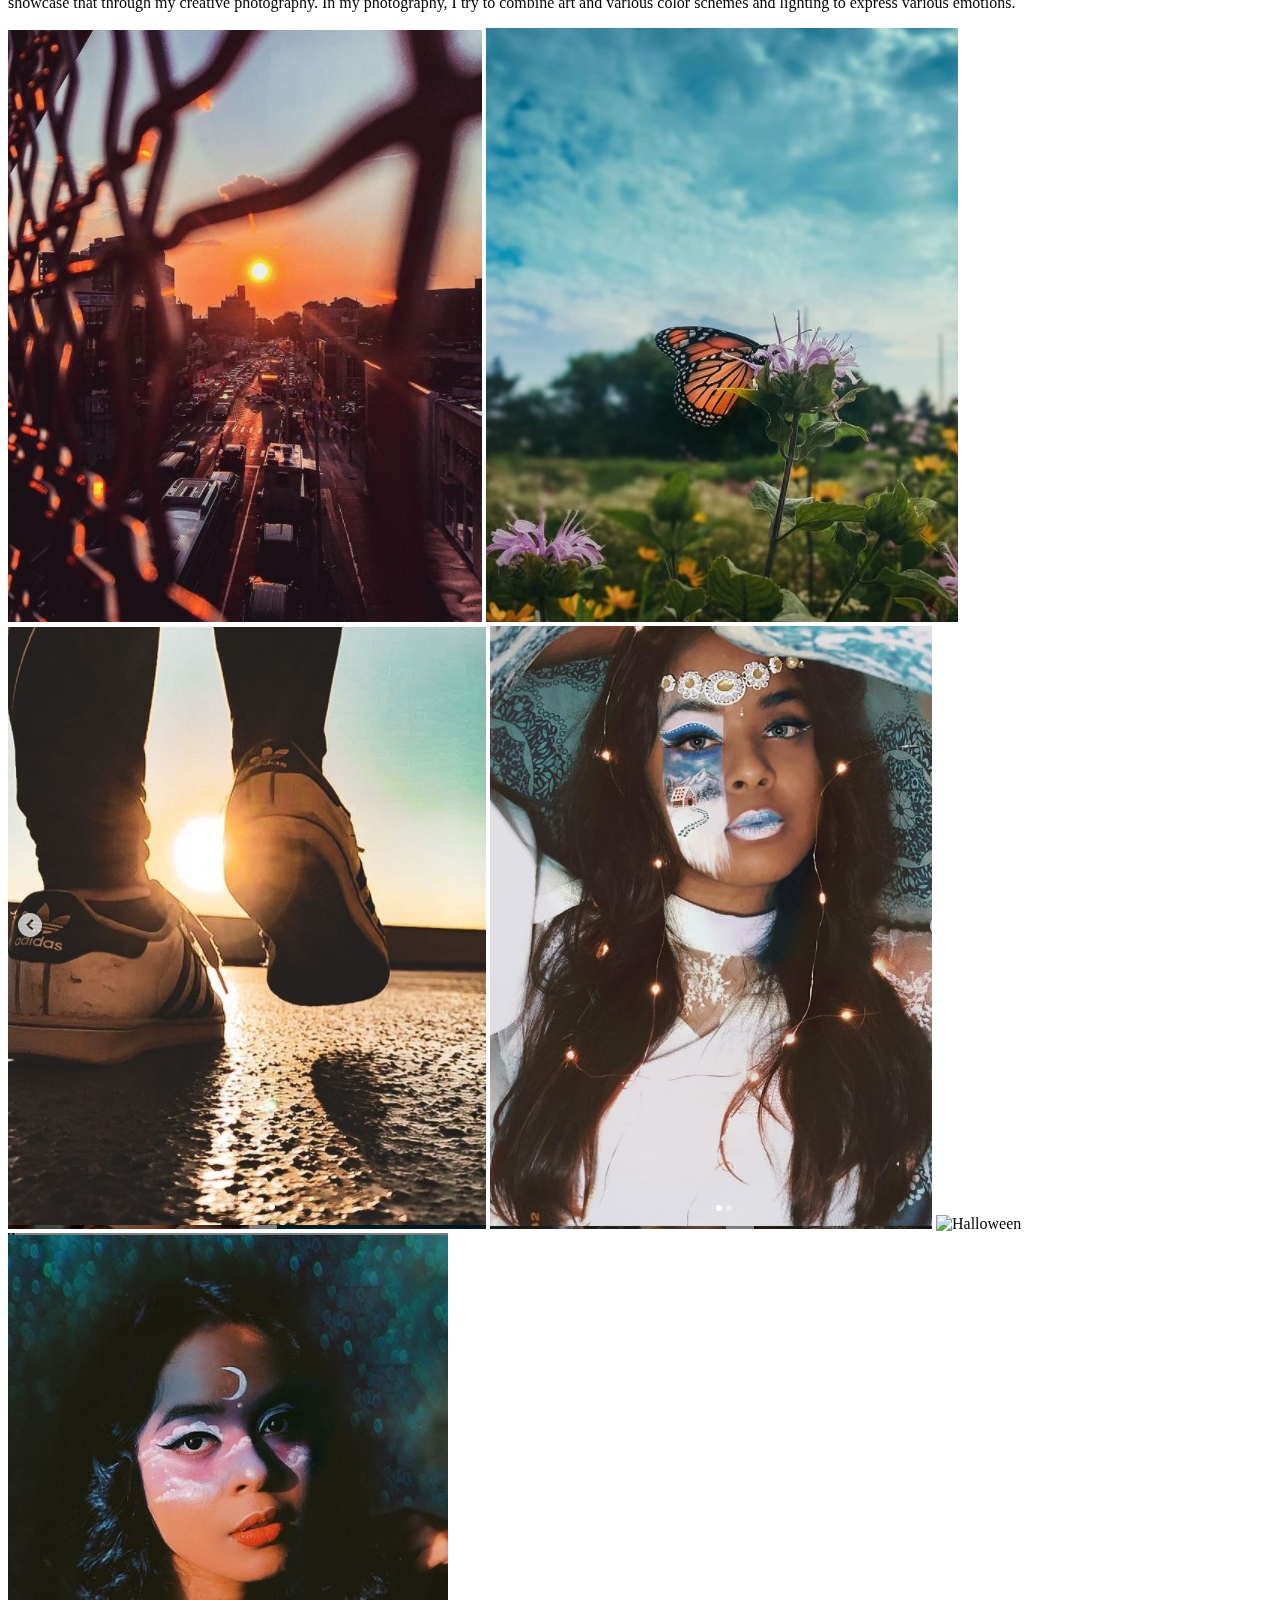
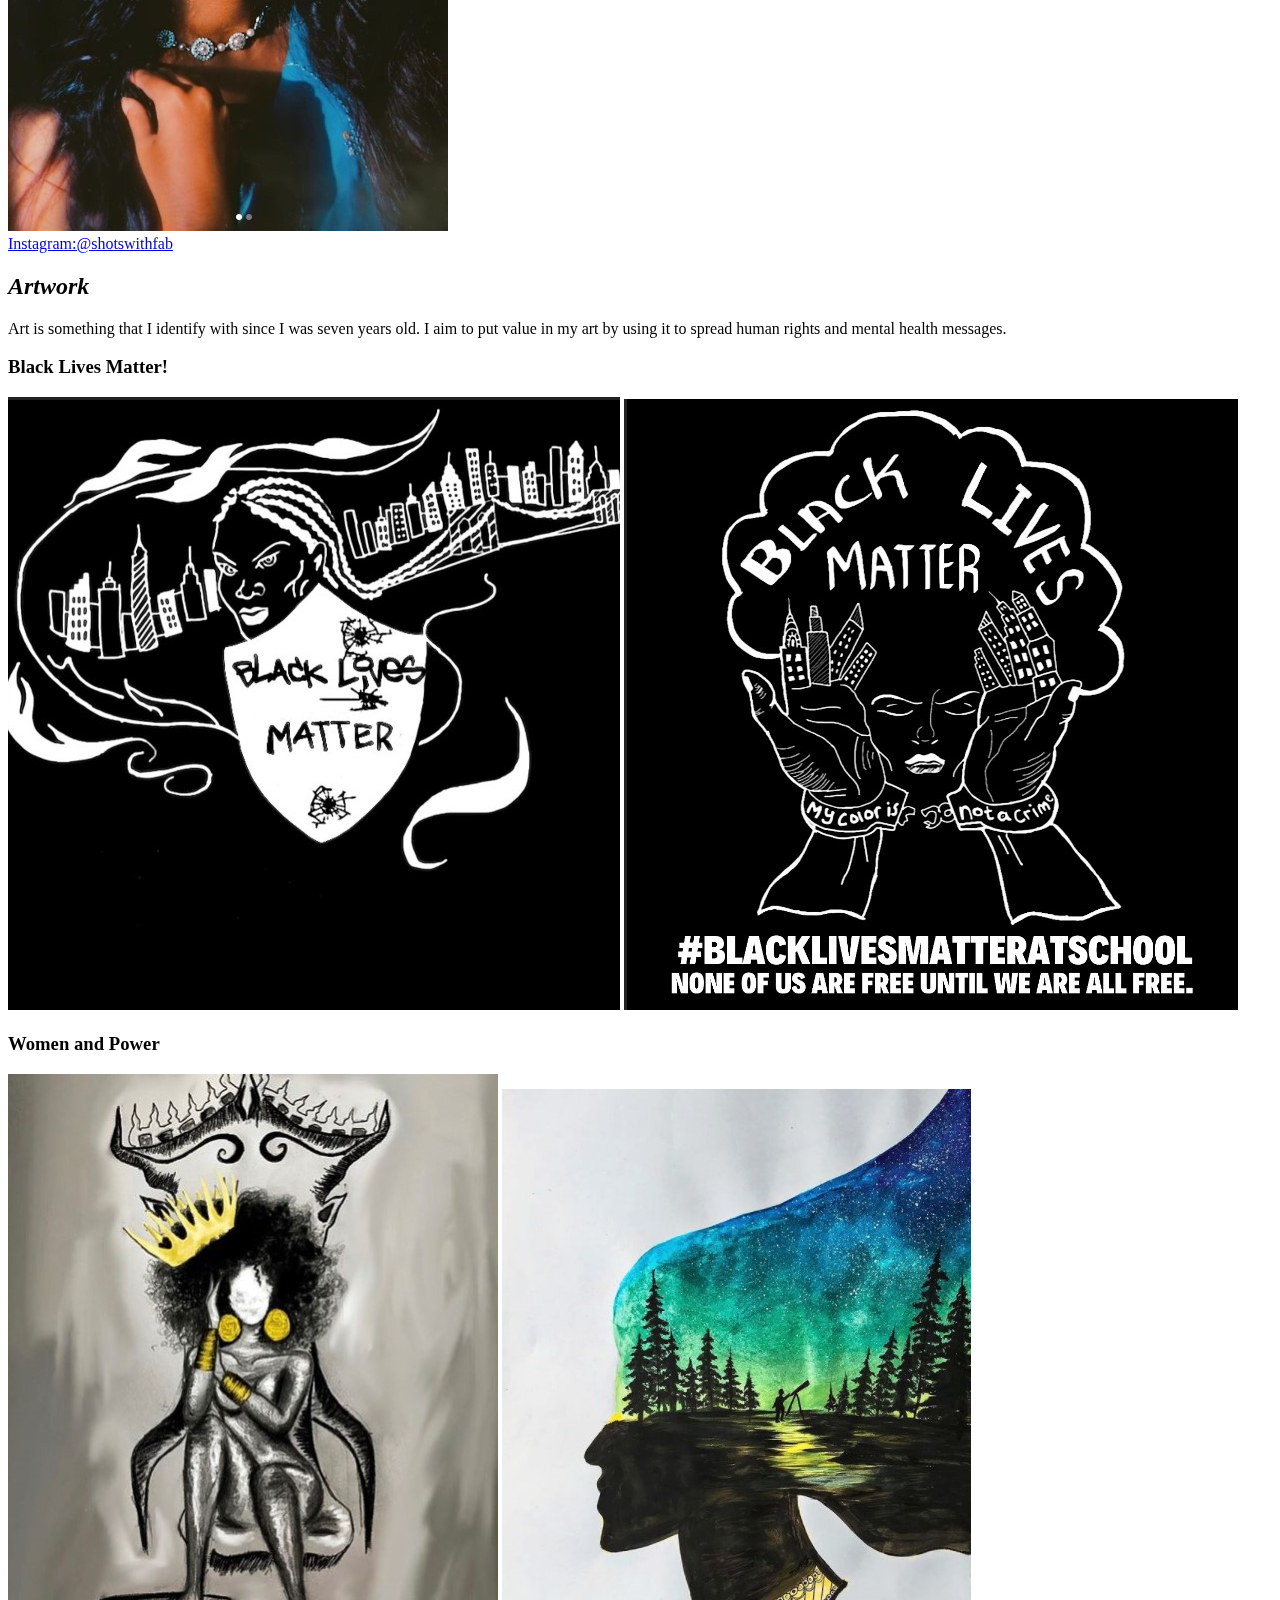
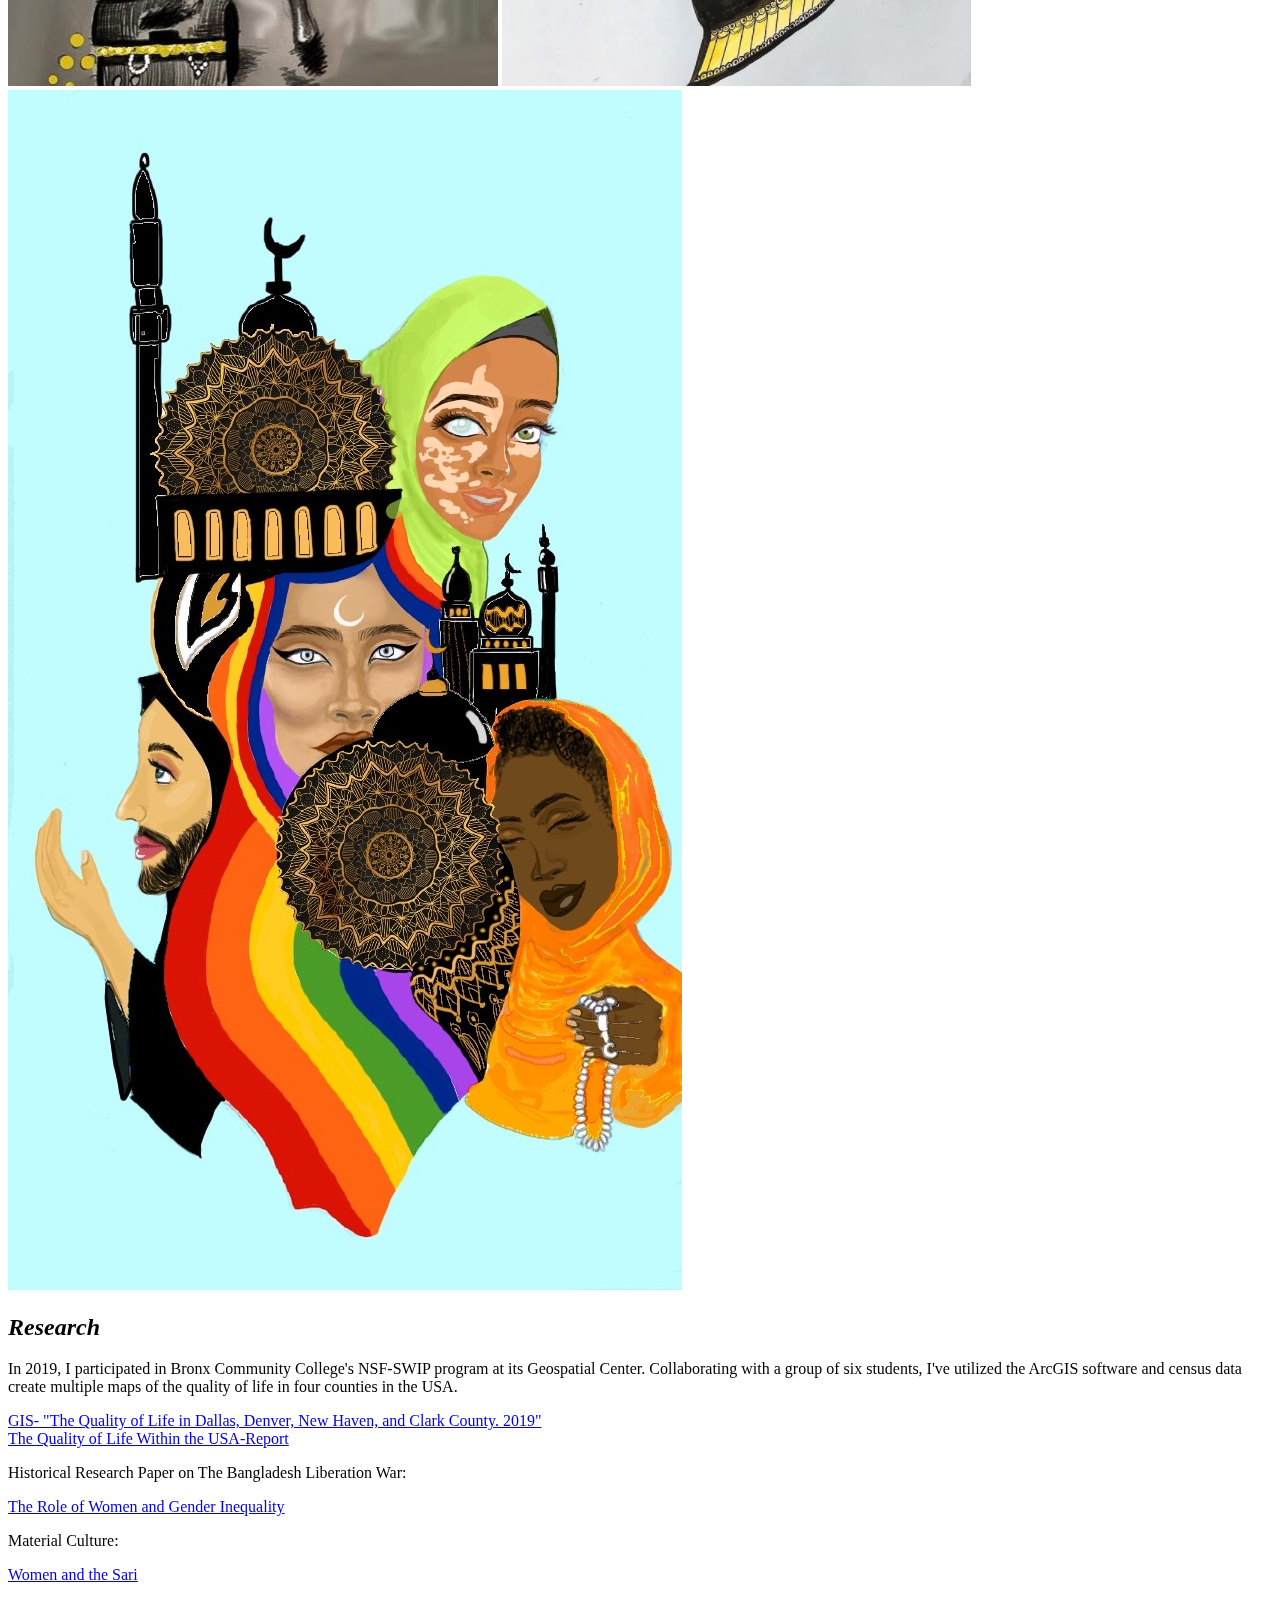
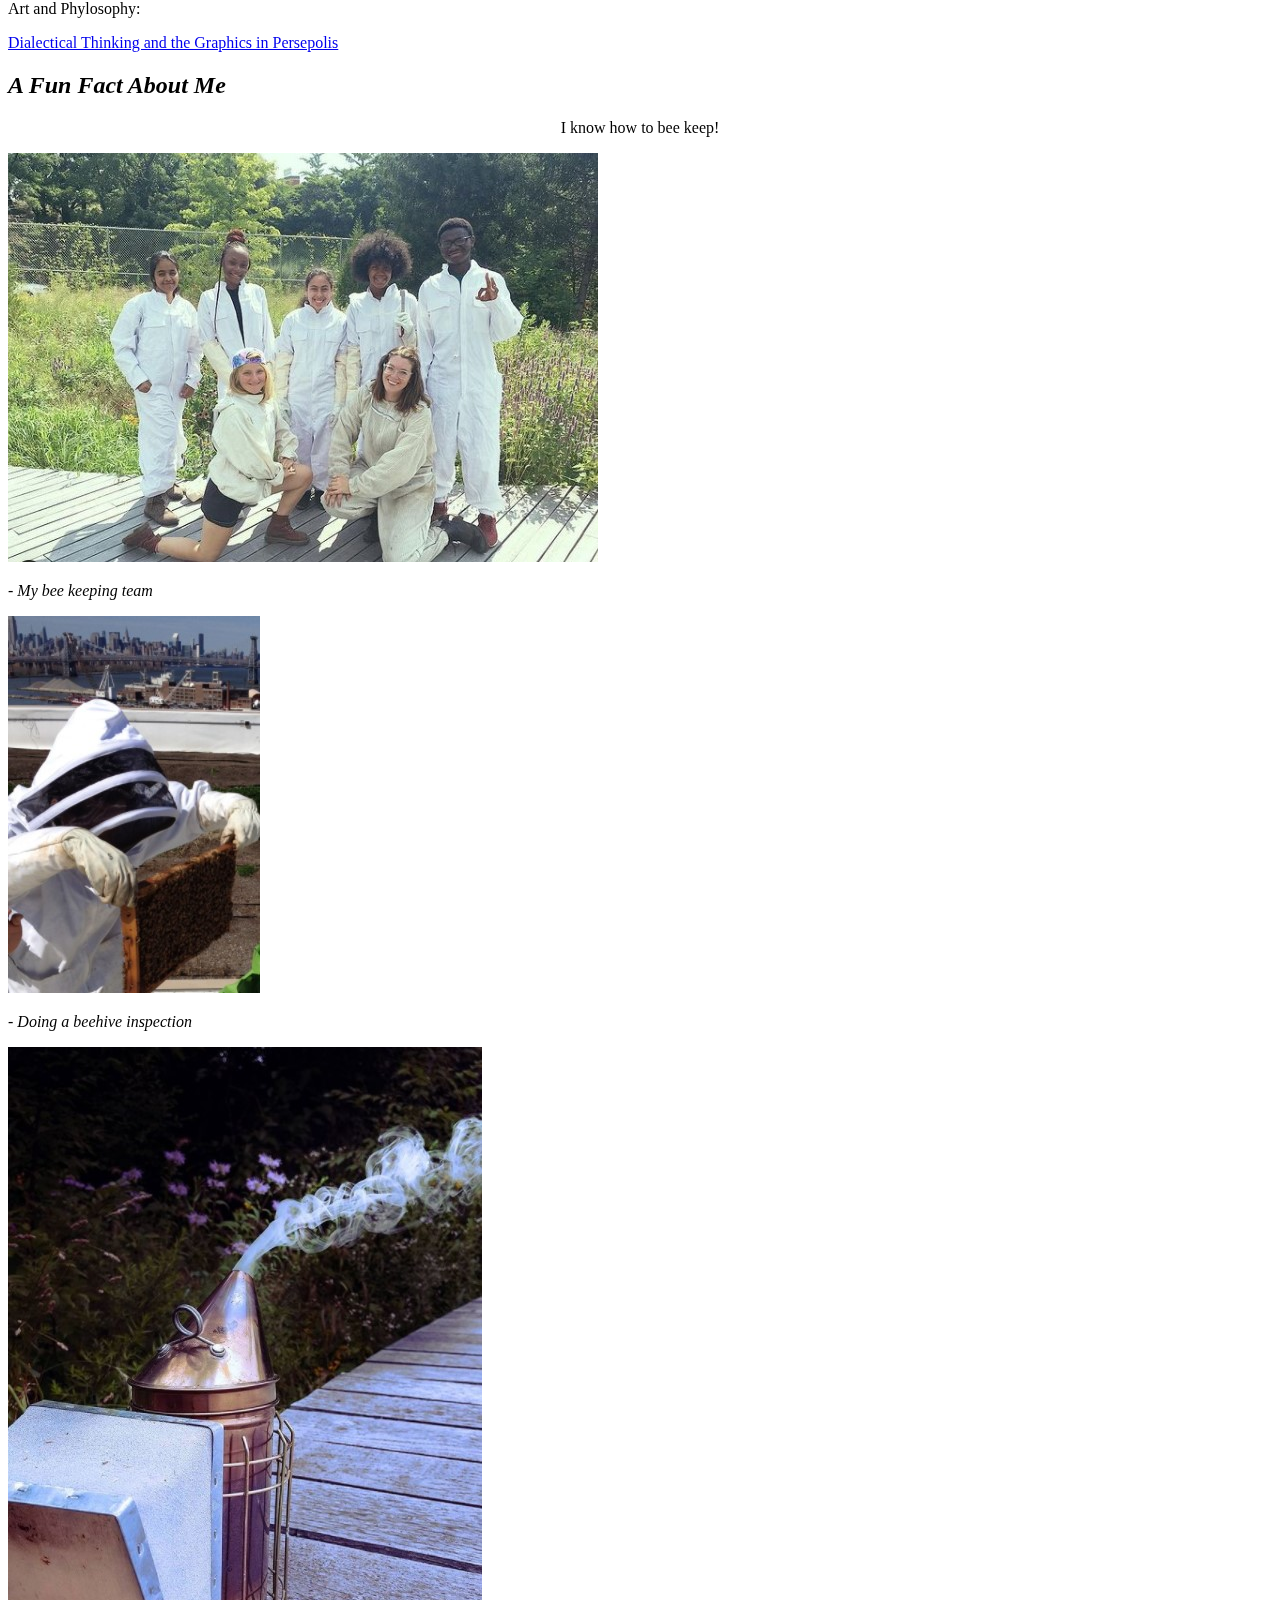
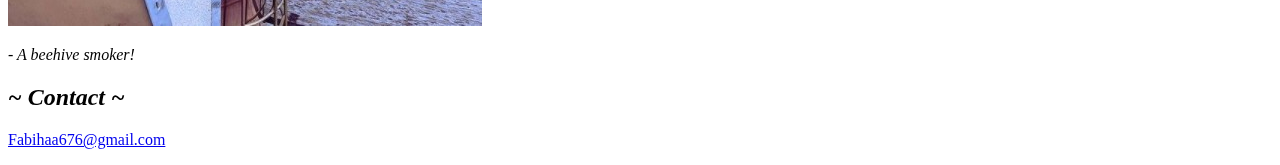
==== commit ccca7f60: "new index" ====
--- a/index.html
+++ b/index.html
@@ -1,212 +1,230 @@
 <!DOCTYPE html>
 <html>
     <head>
+    <link rel="stylesheet" type="text/css" href="./css/style.css">
+
+  <script type="text/javascript">
+// <![CDATA[
+var border=100; // how wide is each border in pixels
+var effects=3; // how many of the effect are on the page
+var speed=50; // how fast is the animation (lower is faster)
+var colours=new Array("#9cf", "#c9f", "#fc9", "#f9c", "#cf9", "#9fc", "#6ff", "#f6f", "#ff6");
+// above line lists colours for the groovy effect (the list can be as long or short as you like)
+
+/****************************
+*1970s Groovy WebPage Effect*
+*(c)2008-13 mf2fm web-design*
+*  http://www.mf2fm.com/rv  *
+* DON'T EDIT BELOW THIS BOX *
+****************************/
+
+function addLoadEvent(funky) {
+  var oldonload=window.onload;
+  if (typeof(oldonload)!='function') window.onload=funky;
+  else window.onload=function() {
+    if (oldonload) oldonload();
+    funky();
+  }
+}
+
+addLoadEvent(yowzah);
+
+var swide, shigh, boddie;
+var h=new Array();
+var v=new Array();
+var op=1/(effects+1);
+function yowzah() { if (document.getElementById) {
+  var i, d, s;
+  boddie=document.createElement("div");
+  s=boddie.style;
+  s.position="fixed";
+  s.backgroundColor="transparent";
+  s.top="0px";
+  s.left="0px";
+  s.width="100%";
+  s.zIndex="-1";
+  set_width();
+  i=document.body.style.backgroundColor;
+  if (document.body.parentNode) {
+    if (i) document.body.parentNode.style.backgroundColor=i;
+    document.body.style.backgroundColor="transparent";
+  }
+  document.body.insertBefore(boddie, document.body.firstChild);
+  for (i=0; i<effects*10; i+=10) {
+    d=document.createElement("div");
+    s=d.style;
+    s.left="0px";
+	s.width="100%";
+    h[i]=Math.floor(Math.random()*(shigh-border)/3);
+    h[i+1]=shigh-Math.floor(Math.random()*(shigh-border)/3);
+    h[i+2]=(Math.random()<0.5?1:-1)*scat(0);
+    h[i+3]=(Math.random()<0.5?1:-1)*scat(h[i+2]);
+    s.position="absolute";
+    s.top=h[i]+"px";
+    s.height=(h[i+1]-h[1])+"px";
+    s.borderStyle="solid";
+    s.borderWidth=border+"px 0px";
+    jazzy(s, 'borderTopColor');
+	jazzy(s, 'borderBottomColor');
+    jazzy(s, 'backgroundColor');
+    s.opacity=op;
+    if (navigator.appName=="Microsoft Internet Explorer") s.filter="alpha(opacity="+(100*op)+")";
+    h[i+5]=s;
+    boddie.appendChild(d);
+  }
+  for (i=0; i<effects*10; i+=10) {
+    d=document.createElement("div");
+    s=d.style;
+	s.top="0px";
+    s.height="100%";
+    v[i]=Math.floor(Math.random()*(swide-border)/3);
+    v[i+1]=swide-Math.floor(Math.random()*(swide-border)/3);
+    v[i+2]=(Math.random()<0.5?1:-1)*scat(0);
+    v[i+3]=(Math.random()<0.5?1:-1)*scat(v[i+2]);
+    s.position="absolute";
+    s.left=v[i]+"px";
+    s.width=(v[i+1]-v[i])+"px";
+    s.borderStyle="solid";
+    s.borderWidth="0px "+border+"px";
+    jazzy(s, 'borderLeftColor');
+    jazzy(s, 'borderRightColor');
+    jazzy(s, 'backgroundColor');
+    if (navigator.appName=="Microsoft Internet Explorer") s.filter="alpha(opacity="+(100*op)+")";
+    else s.opacity=op;
+    v[i+5]=s;
+    boddie.appendChild(d);
+  }
+  setInterval('groovy()', speed);
+}}
+
+var old_jazz=false;
+function jazz() {
+	var new_jazz;
+	do { new_jazz=colours[Math.floor(Math.random()*colours.length)]; }
+	while ( new_jazz==old_jazz );
+	old_jazz=new_jazz;
+	return (new_jazz);
+}
+
+function jazzy(hip, jive) {
+	var new_jive;
+	do { new_jive=colours[Math.floor(Math.random()*colours.length)]; }
+	while (new_jive==hip[jive]);
+	hip[jive]=new_jive;
+}
+
+function scat(no) {
+	var yes;
+	no=Math.abs(no);
+	do { yes=2+Math.floor(Math.random()*3); }
+	while ( no==yes );
+	return (yes);
+}
+
+function groovy() {
+  var i;
+  for (i=0; i<effects*10; i+=10) {
+	h[i]+=h[i+2];
+	h[i+1]+=h[i+3];
+	if (h[i+1]-h[i]<5) {
+	  h[i+4]=h[i+2];
+	  h[i+2]=h[i+3];
+	  h[i+3]=h[i+4];
+	  jazzy(h[i+5], 'backgroundColor');
+	}
+    if (h[i]<-border) {
+		if (h[i+2]<0 && Math.random()<1/border) {
+			h[i+2]=scat(h[i+3]);
+			jazzy(h[i+5], 'borderTopColor');
+		}
+	}
+	if (h[i+1]>shigh) {
+		if (h[i+3]>0 && Math.random()<1/border) {
+			h[i+3]=-scat(h[i+2]);
+			jazzy(h[i+5], 'borderBottomColor');
+		}
+	}
+	h[i+5].top=h[i]+"px";
+    h[i+5].height=(h[i+1]-h[i])+"px";
+
+	v[i]+=v[i+2];
+	v[i+1]+=v[i+3];
+	if (v[i+1]-v[i]<5) {
+	  v[i+4]=v[i+2];
+	  v[i+2]=v[i+3];
+	  v[i+3]=v[i+4];
+	  jazzy(v[i+5], 'backgroundColor');
+	}
+	if (v[i]<-border) {
+		if (v[i+2]<0 && Math.random()<1/border) {
+			v[i+2]=scat(v[i+3]);
+			jazzy(v[i+5], 'borderLeftColor');
+		}
+	}
+	if (v[i+1]>swide) {
+		if (v[i+3]>0 && Math.random()<1/border) {
+			v[i+3]=-scat(v[i+2]);
+			jazzy(v[i+5], 'borderRightColor');
+		}
+	}
+	v[i+5].left=v[i]+"px";
+    v[i+5].width=(v[i+1]-v[i])+"px";
+  }
+}
+
+window.onresize=set_width;
+function set_width() {
+  var sw_min=999999;
+  var sh_min=999999;
+  if (document.documentElement && document.documentElement.clientWidth) {
+    if (document.documentElement.clientWidth>0) sw_min=document.documentElement.clientWidth;
+    if (document.documentElement.clientHeight>0) sh_min=document.documentElement.clientHeight;
+  }
+  if (typeof(self.innerWidth)!="undefined" && self.innerWidth) {
+    if (self.innerWidth>0 && self.innerWidth<sw_min) sw_min=self.innerWidth;
+    if (self.innerHeight>0 && self.innerHeight<sh_min) sh_min=self.innerHeight;
+  }
+  if (document.body.clientWidth) {
+    if (document.body.clientWidth>0 && document.body.clientWidth<sw_min) sw_min=document.body.clientWidth;
+    if (document.body.clientHeight>0 && document.body.clientHeight<sh_min) sh_min=document.body.clientHeight;
+  }
+  if (sw_min==999999 || sh_min==999999) {
+    sw_min=800;
+    sh_min=600;
+  }
+  swide=sw_min;
+  shigh=sh_min;
+  boddie.style.height=shigh+"px";
+}
+// ]]>
+</script>
+
         <!--My Website. -->
 <title> My Website</title>
-    <link rel="stylesheet" type="text/css" href="./css/style.css">
-    <link rel="preconnect" href="https://fonts.gstatic.com">
-    <link href="https://fonts.googleapis.com/css2?family=Junge&display=swap" rel="stylesheet">
-
-    <script type="text/javascript">
-  // <![CDATA[
-  var border=100; // how wide is each border in pixels
-  var effects=3; // how many of the effect are on the page
-  var speed=50; // how fast is the animation (lower is faster)
-  var colours=new Array("#9cf", "#c9f", "#fc9", "#f9c", "#cf9", "#9fc", "#6ff", "#f6f", "#ff6");
-  // above line lists colours for the groovy effect (the list can be as long or short as you like)
-
-  /****************************
-  *1970s Groovy WebPage Effect*
-  *(c)2008-13 mf2fm web-design*
-  *  http://www.mf2fm.com/rv  *
-  * DON'T EDIT BELOW THIS BOX *
-  ****************************/
-
-  function addLoadEvent(funky) {
-    var oldonload=window.onload;
-    if (typeof(oldonload)!='function') window.onload=funky;
-    else window.onload=function() {
-      if (oldonload) oldonload();
-      funky();
-    }
-  }
-
-  addLoadEvent(yowzah);
-
-  var swide, shigh, boddie;
-  var h=new Array();
-  var v=new Array();
-  var op=1/(effects+1);
-  function yowzah() { if (document.getElementById) {
-    var i, d, s;
-    boddie=document.createElement("div");
-    s=boddie.style;
-    s.position="fixed";
-    s.backgroundColor="transparent";
-    s.top="0px";
-    s.left="0px";
-    s.width="100%";
-    s.zIndex="-1";
-    set_width();
-    i=document.body.style.backgroundColor;
-    if (document.body.parentNode) {
-      if (i) document.body.parentNode.style.backgroundColor=i;
-      document.body.style.backgroundColor="transparent";
-    }
-    document.body.insertBefore(boddie, document.body.firstChild);
-    for (i=0; i<effects*10; i+=10) {
-      d=document.createElement("div");
-      s=d.style;
-      s.left="0px";
-  	s.width="100%";
-      h[i]=Math.floor(Math.random()*(shigh-border)/3);
-      h[i+1]=shigh-Math.floor(Math.random()*(shigh-border)/3);
-      h[i+2]=(Math.random()<0.5?1:-1)*scat(0);
-      h[i+3]=(Math.random()<0.5?1:-1)*scat(h[i+2]);
-      s.position="absolute";
-      s.top=h[i]+"px";
-      s.height=(h[i+1]-h[1])+"px";
-      s.borderStyle="solid";
-      s.borderWidth=border+"px 0px";
-      jazzy(s, 'borderTopColor');
-  	jazzy(s, 'borderBottomColor');
-      jazzy(s, 'backgroundColor');
-      s.opacity=op;
-      if (navigator.appName=="Microsoft Internet Explorer") s.filter="alpha(opacity="+(100*op)+")";
-      h[i+5]=s;
-      boddie.appendChild(d);
-    }
-    for (i=0; i<effects*10; i+=10) {
-      d=document.createElement("div");
-      s=d.style;
-  	s.top="0px";
-      s.height="100%";
-      v[i]=Math.floor(Math.random()*(swide-border)/3);
-      v[i+1]=swide-Math.floor(Math.random()*(swide-border)/3);
-      v[i+2]=(Math.random()<0.5?1:-1)*scat(0);
-      v[i+3]=(Math.random()<0.5?1:-1)*scat(v[i+2]);
-      s.position="absolute";
-      s.left=v[i]+"px";
-      s.width=(v[i+1]-v[i])+"px";
-      s.borderStyle="solid";
-      s.borderWidth="0px "+border+"px";
-      jazzy(s, 'borderLeftColor');
-      jazzy(s, 'borderRightColor');
-      jazzy(s, 'backgroundColor');
-      if (navigator.appName=="Microsoft Internet Explorer") s.filter="alpha(opacity="+(100*op)+")";
-      else s.opacity=op;
-      v[i+5]=s;
-      boddie.appendChild(d);
-    }
-    setInterval('groovy()', speed);
-  }}
-
-  var old_jazz=false;
-  function jazz() {
-  	var new_jazz;
-  	do { new_jazz=colours[Math.floor(Math.random()*colours.length)]; }
-  	while ( new_jazz==old_jazz );
-  	old_jazz=new_jazz;
-  	return (new_jazz);
-  }
-
-  function jazzy(hip, jive) {
-  	var new_jive;
-  	do { new_jive=colours[Math.floor(Math.random()*colours.length)]; }
-  	while (new_jive==hip[jive]);
-  	hip[jive]=new_jive;
-  }
-
-  function scat(no) {
-  	var yes;
-  	no=Math.abs(no);
-  	do { yes=2+Math.floor(Math.random()*3); }
-  	while ( no==yes );
-  	return (yes);
-  }
-
-  function groovy() {
-    var i;
-    for (i=0; i<effects*10; i+=10) {
-  	h[i]+=h[i+2];
-  	h[i+1]+=h[i+3];
-  	if (h[i+1]-h[i]<5) {
-  	  h[i+4]=h[i+2];
-  	  h[i+2]=h[i+3];
-  	  h[i+3]=h[i+4];
-  	  jazzy(h[i+5], 'backgroundColor');
-  	}
-      if (h[i]<-border) {
-  		if (h[i+2]<0 && Math.random()<1/border) {
-  			h[i+2]=scat(h[i+3]);
-  			jazzy(h[i+5], 'borderTopColor');
-  		}
-  	}
-  	if (h[i+1]>shigh) {
-  		if (h[i+3]>0 && Math.random()<1/border) {
-  			h[i+3]=-scat(h[i+2]);
-  			jazzy(h[i+5], 'borderBottomColor');
-  		}
-  	}
-  	h[i+5].top=h[i]+"px";
-      h[i+5].height=(h[i+1]-h[i])+"px";
-
-  	v[i]+=v[i+2];
-  	v[i+1]+=v[i+3];
-  	if (v[i+1]-v[i]<5) {
-  	  v[i+4]=v[i+2];
-  	  v[i+2]=v[i+3];
-  	  v[i+3]=v[i+4];
-  	  jazzy(v[i+5], 'backgroundColor');
-  	}
-  	if (v[i]<-border) {
-  		if (v[i+2]<0 && Math.random()<1/border) {
-  			v[i+2]=scat(v[i+3]);
-  			jazzy(v[i+5], 'borderLeftColor');
-  		}
-  	}
-  	if (v[i+1]>swide) {
-  		if (v[i+3]>0 && Math.random()<1/border) {
-  			v[i+3]=-scat(v[i+2]);
-  			jazzy(v[i+5], 'borderRightColor');
-  		}
-  	}
-  	v[i+5].left=v[i]+"px";
-      v[i+5].width=(v[i+1]-v[i])+"px";
-    }
-  }
-
-  window.onresize=set_width;
-  function set_width() {
-    var sw_min=999999;
-    var sh_min=999999;
-    if (document.documentElement && document.documentElement.clientWidth) {
-      if (document.documentElement.clientWidth>0) sw_min=document.documentElement.clientWidth;
-      if (document.documentElement.clientHeight>0) sh_min=document.documentElement.clientHeight;
-    }
-    if (typeof(self.innerWidth)!="undefined" && self.innerWidth) {
-      if (self.innerWidth>0 && self.innerWidth<sw_min) sw_min=self.innerWidth;
-      if (self.innerHeight>0 && self.innerHeight<sh_min) sh_min=self.innerHeight;
-    }
-    if (document.body.clientWidth) {
-      if (document.body.clientWidth>0 && document.body.clientWidth<sw_min) sw_min=document.body.clientWidth;
-      if (document.body.clientHeight>0 && document.body.clientHeight<sh_min) sh_min=document.body.clientHeight;
-    }
-    if (sw_min==999999 || sh_min==999999) {
-      sw_min=800;
-      sh_min=600;
-    }
-    swide=sw_min;
-    shigh=sh_min;
-    boddie.style.height=shigh+"px";
-  }
-  // ]]>
-  </script>
-
+      <link rel="preconnect" href="https://fonts.gstatic.com">
+      <link href="https://fonts.googleapis.com/css2?family=Junge&display=swap" rel="stylesheet">
     </head>
+    <header>
+      <div>
+        <img class="resize" src="Images/image_11.png" alt="logo">
+        <nav>
+          <ul>
+            <<li><a href="#" >Home</a></li>
+            <li><a href="#" >About</a></li>
+            <li><a href="#" >Photography</a></li>
+            <li><a href="#" >Artwork</a></li>
+            <li><a href="#" >Research</a></li>
+            <li><a href="#" >Fun Fact</a></li>
+            <li><a href="#" >Contact</a></li>
+          </ul>
+        </div>
+        </nav>
+
+  </header>
+
     <body>
       <div>
-      <img src="Images/image_897.jpg" alt="My Self Portrait">
+      <img class="center"src="Images/image_897.jpg" alt="My Self Portrait">
       <h4><i> ~ Wake up to Inspire and be Inspired</i></h4>
     </div>
 
@@ -240,12 +258,12 @@
     In my photography, I try to combine art and various color schemes and
      lighting to express various emotions.
       </p>
-      <img src="Images/image_09.jpg" alt="street photography" class:"center">
-      <img src="Images/image_45.jpg" alt="Butterfly" class:"center">
-      <img src="Images/image_01.jpg" alt="Steps photo" class:"center">
-      <img src="Images/image_00.jpg" alt="Holiday photo" class:"center">
-      <img src="Images/image_40.jpg" alt="Halloween" class:"center">
-      <img src="Images/image_77.jpg" alt="Cloud photo" class:"center">
+      <img src="Images/image_09.jpg" alt="street photography"class="center">
+      <img src="Images/image_45.jpg" alt="Butterfly"class="center">
+      <img src="Images/image_01.jpg" alt="Steps photo"class="center">
+      <img src="Images/image_00.jpg" alt="Holiday photo"class="center">
+      <img src="Images/image_40.jpg" alt="Halloween"class="center">
+      <img src="Images/image_77.jpg" alt="Cloud photo"class="center">
     </div>
 
     <div class="special">
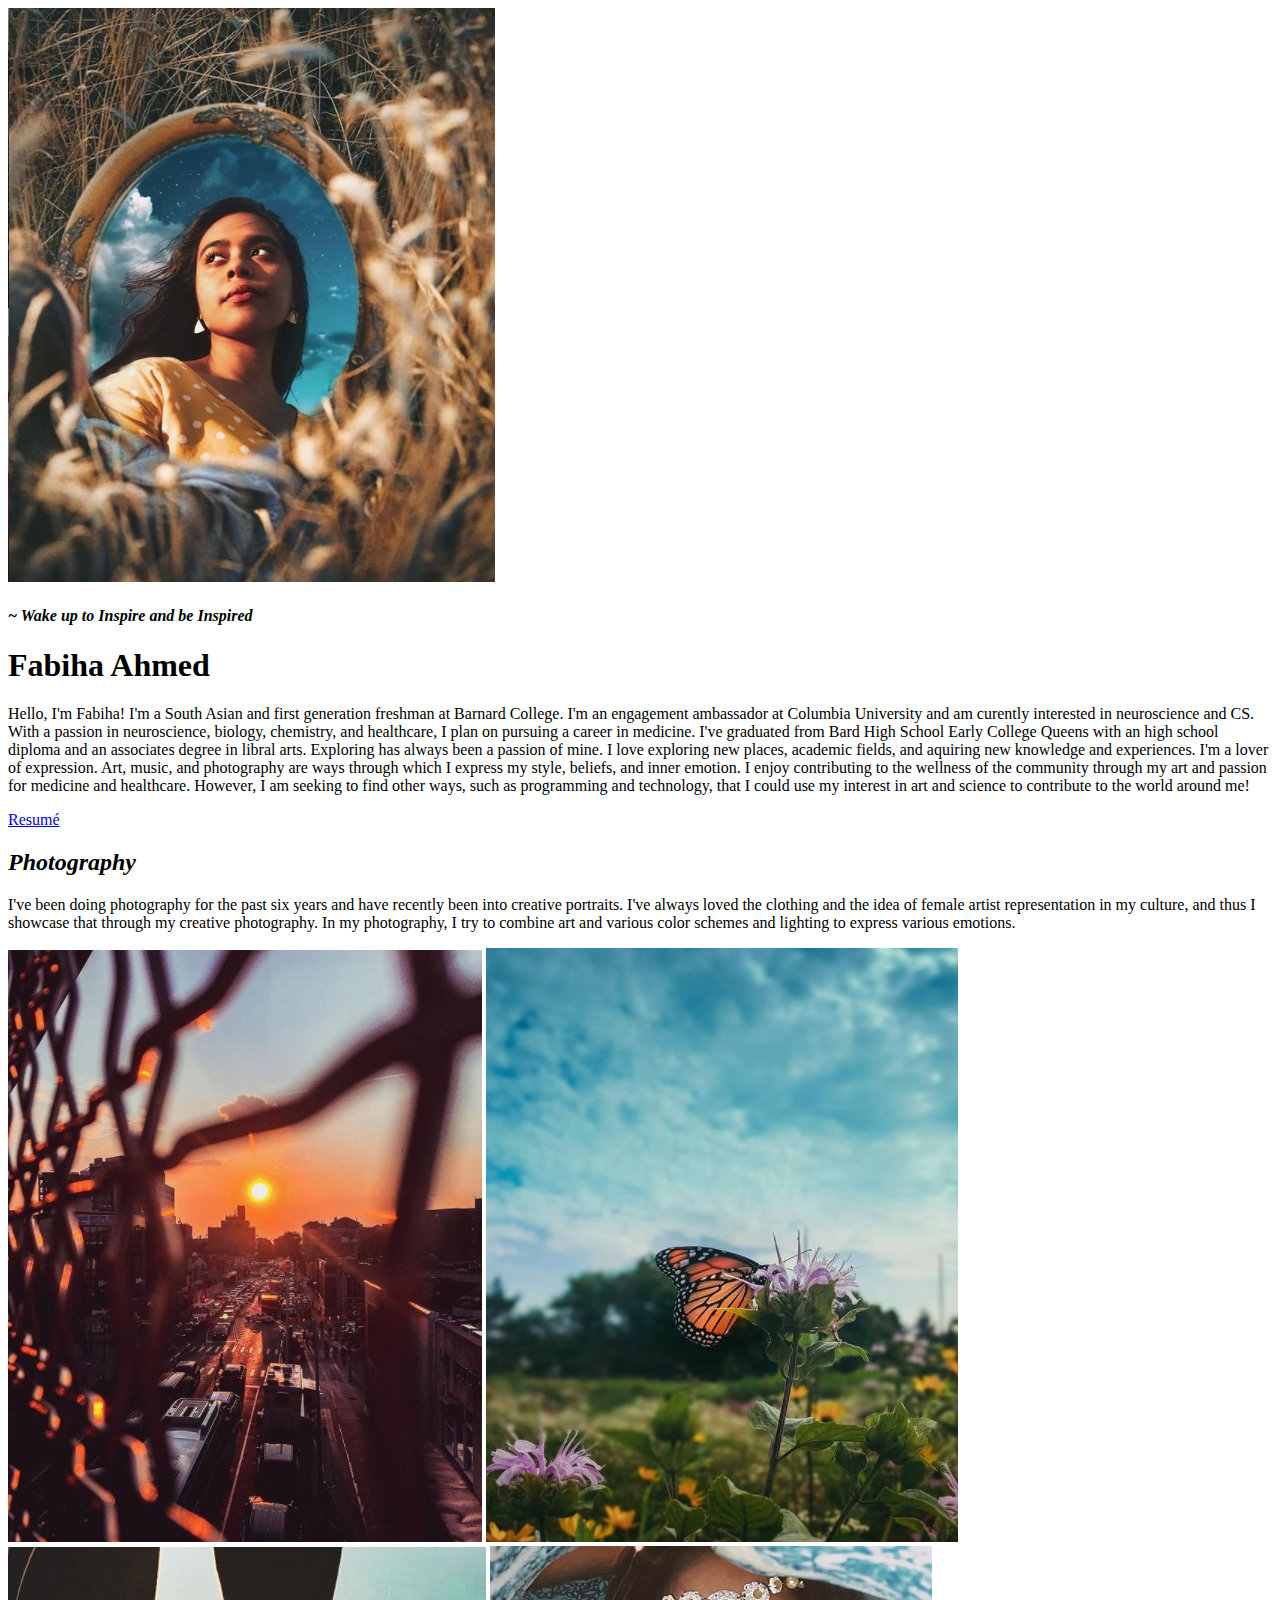
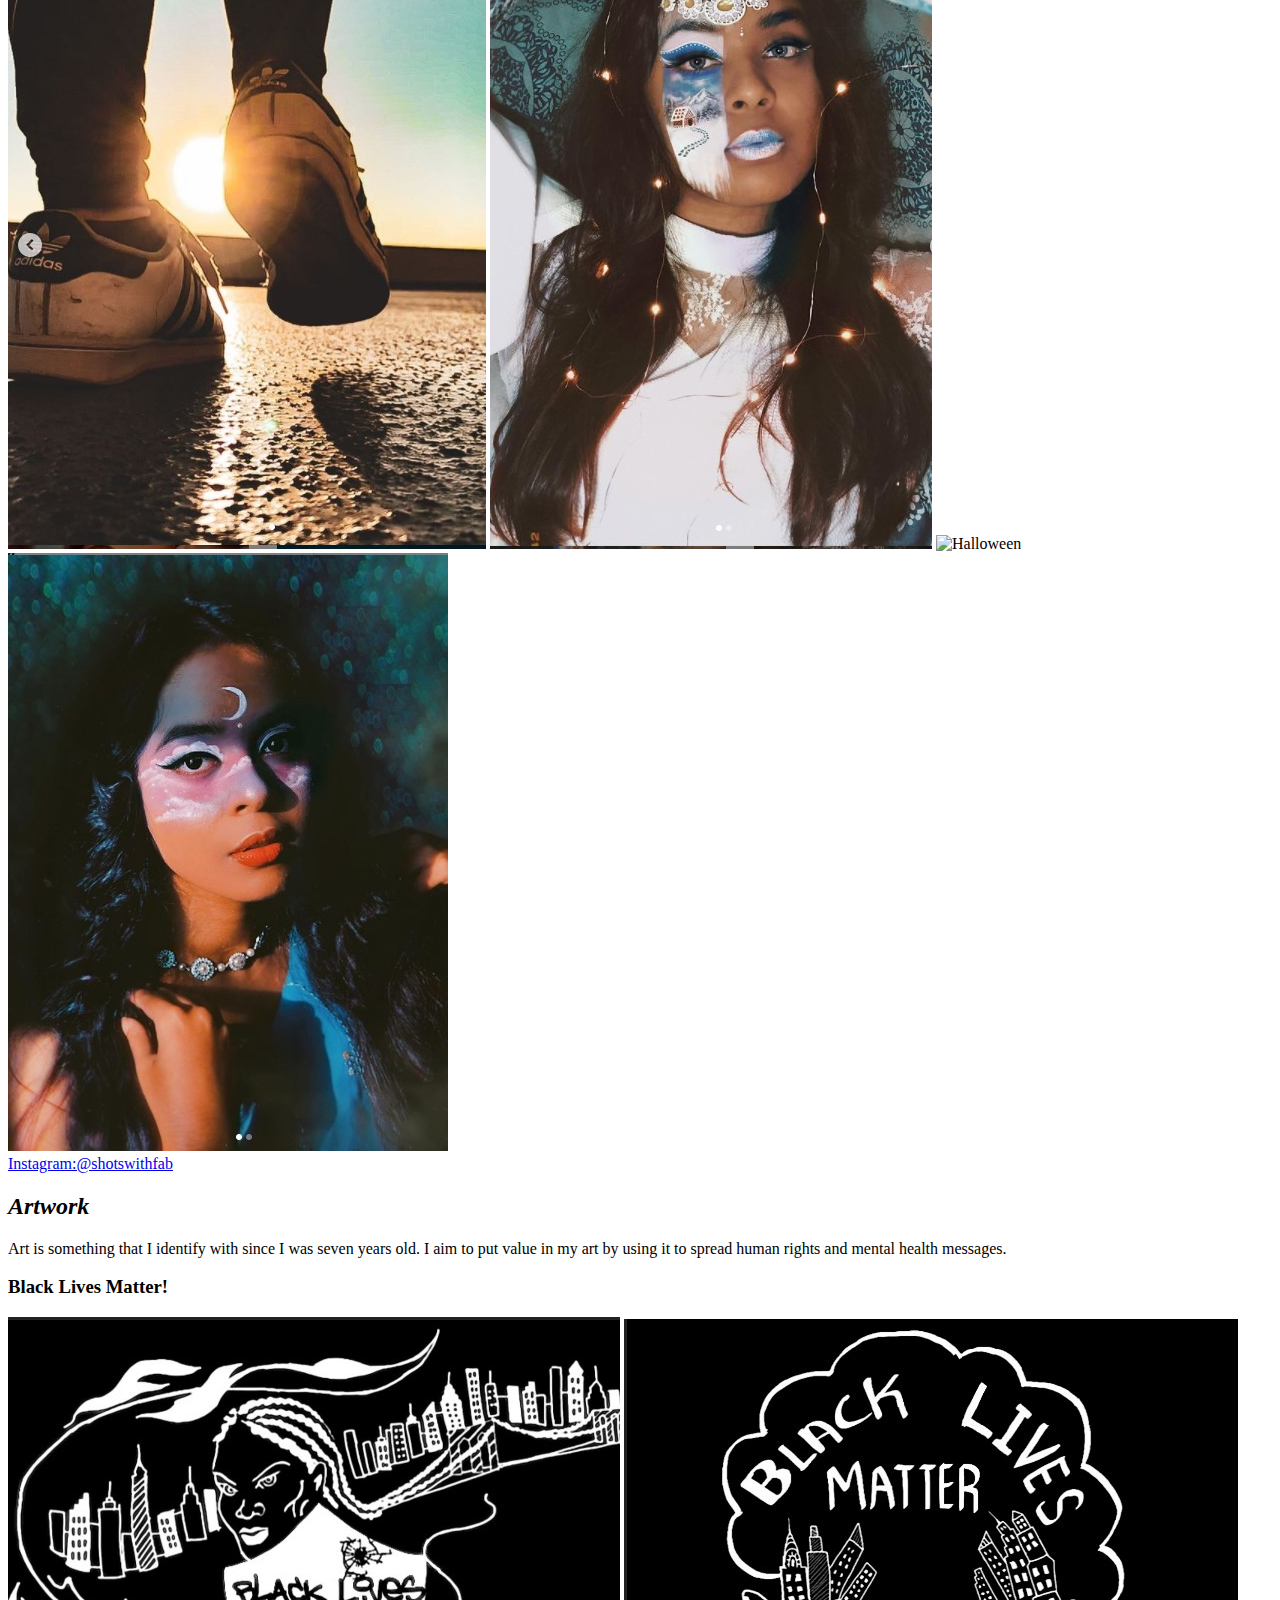
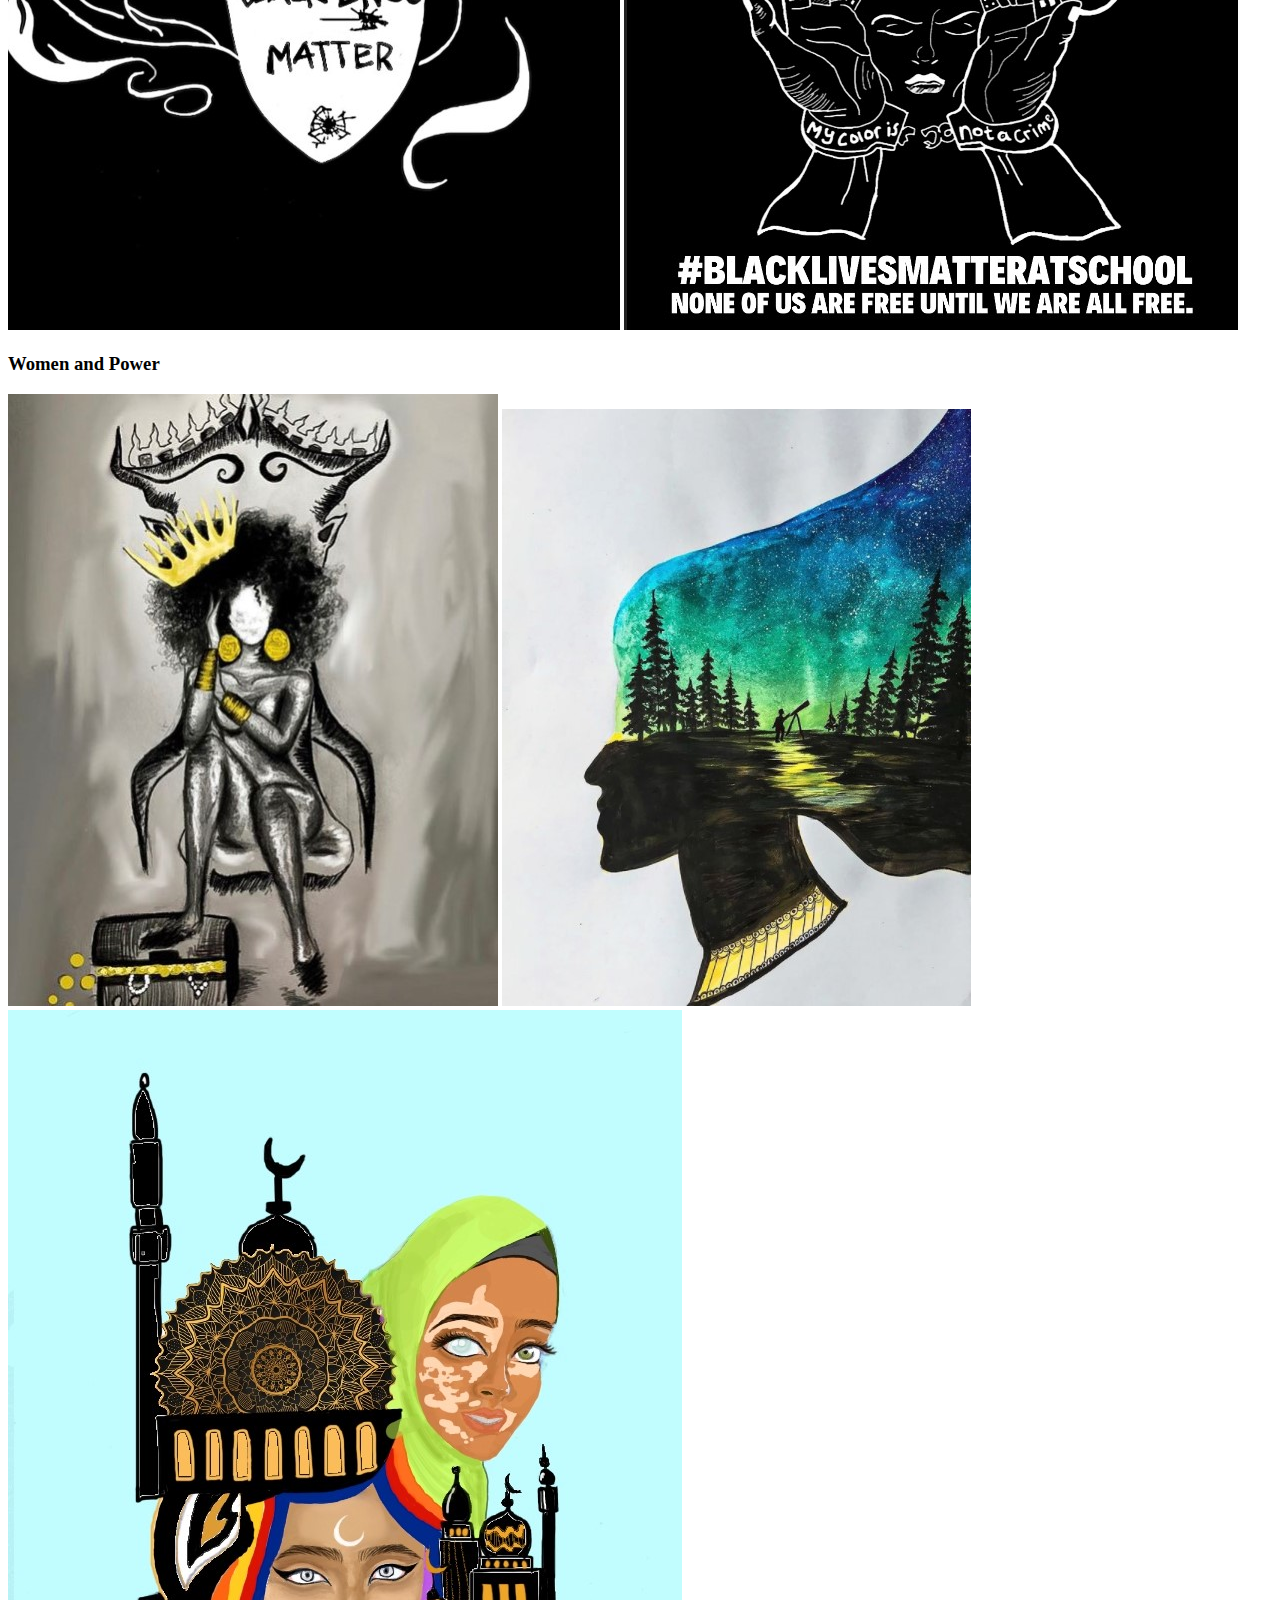
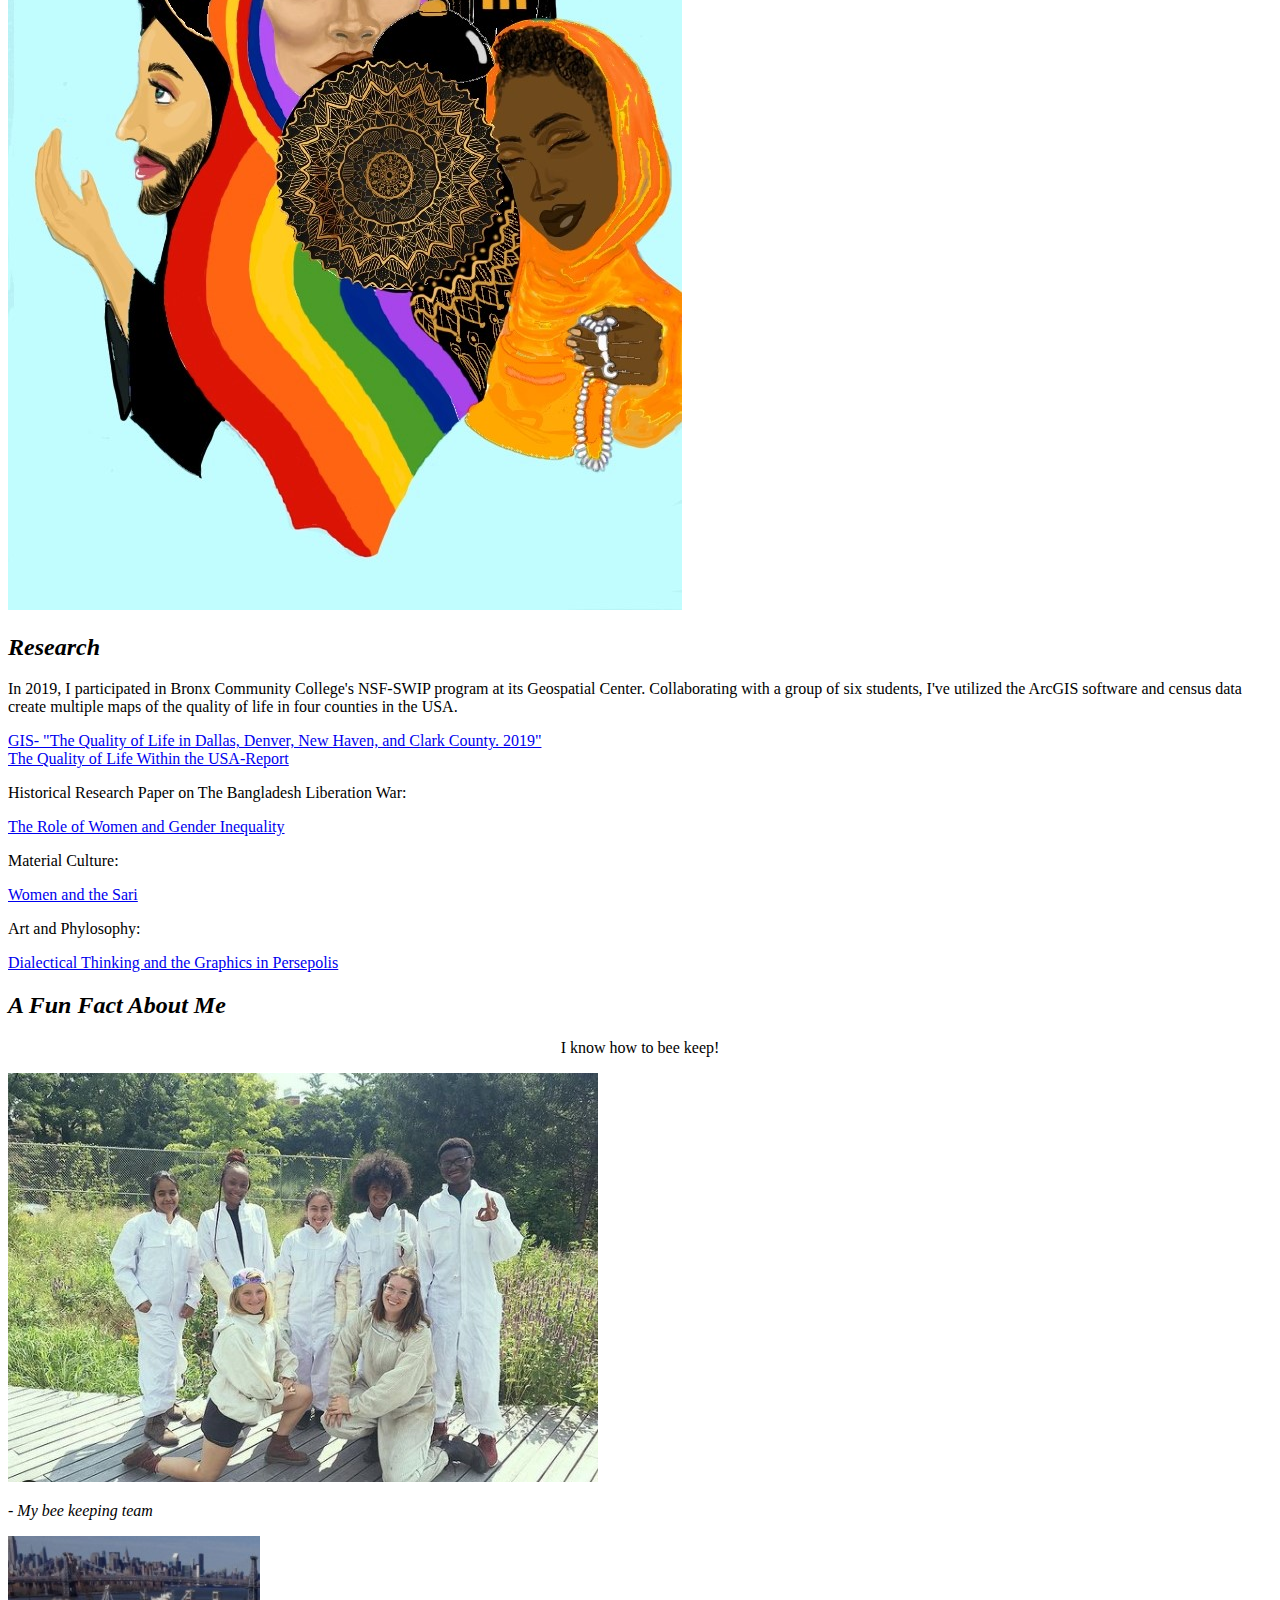
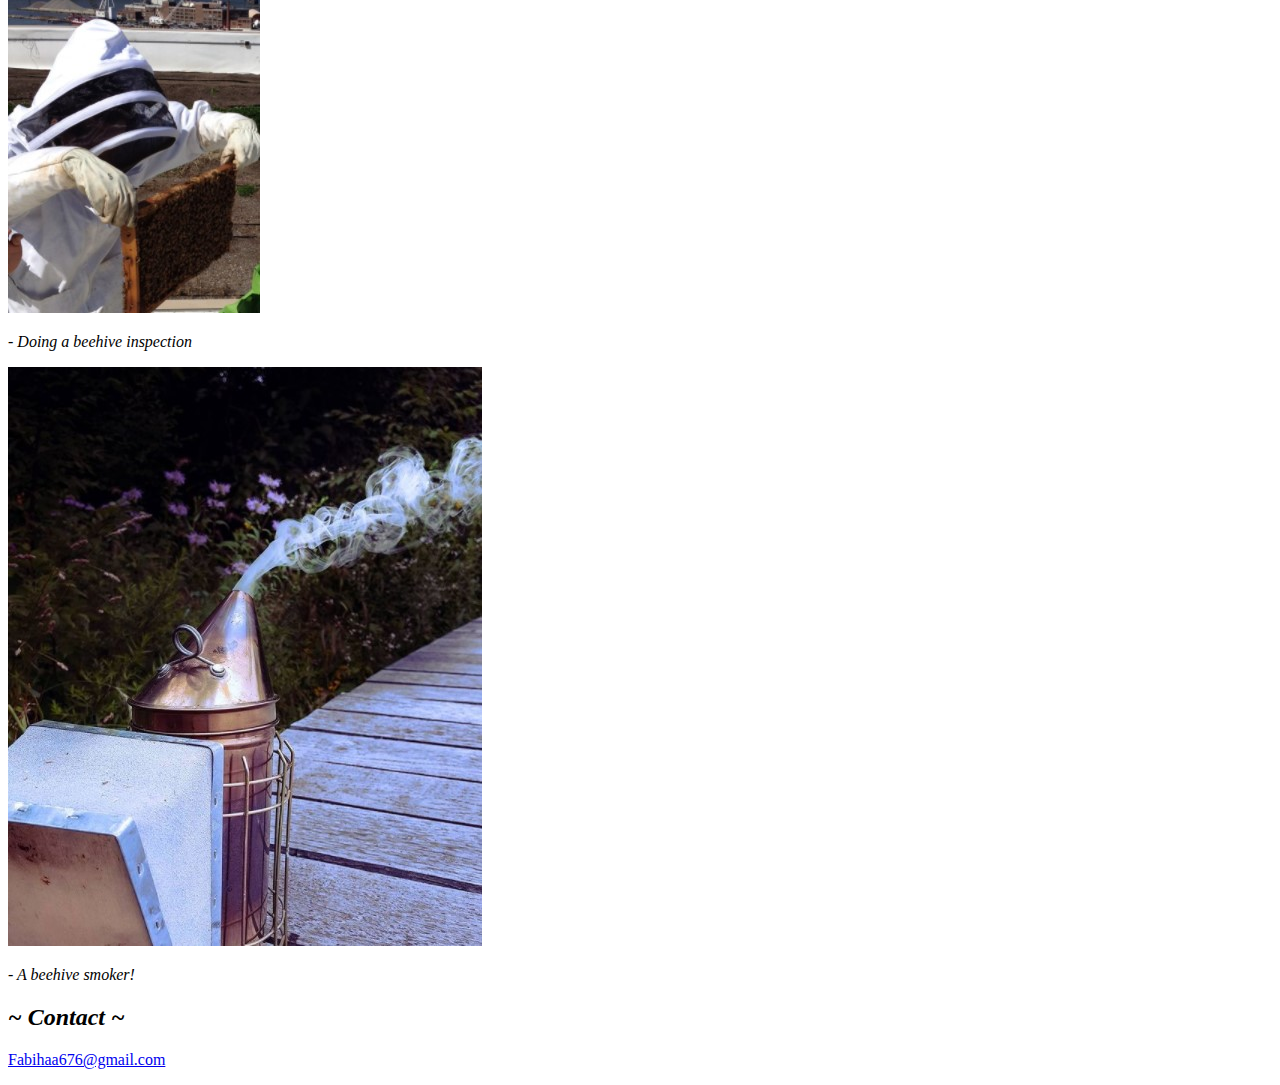
==== commit e59d2c30: "new index" ====
--- a/index.html
+++ b/index.html
@@ -1,226 +1,12 @@
 <!DOCTYPE html>
 <html>
     <head>
-    <link rel="stylesheet" type="text/css" href="./css/style.css">
-
-  <script type="text/javascript">
-// <![CDATA[
-var border=100; // how wide is each border in pixels
-var effects=3; // how many of the effect are on the page
-var speed=50; // how fast is the animation (lower is faster)
-var colours=new Array("#9cf", "#c9f", "#fc9", "#f9c", "#cf9", "#9fc", "#6ff", "#f6f", "#ff6");
-// above line lists colours for the groovy effect (the list can be as long or short as you like)
-
-/****************************
-*1970s Groovy WebPage Effect*
-*(c)2008-13 mf2fm web-design*
-*  http://www.mf2fm.com/rv  *
-* DON'T EDIT BELOW THIS BOX *
-****************************/
-
-function addLoadEvent(funky) {
-  var oldonload=window.onload;
-  if (typeof(oldonload)!='function') window.onload=funky;
-  else window.onload=function() {
-    if (oldonload) oldonload();
-    funky();
-  }
-}
-
-addLoadEvent(yowzah);
-
-var swide, shigh, boddie;
-var h=new Array();
-var v=new Array();
-var op=1/(effects+1);
-function yowzah() { if (document.getElementById) {
-  var i, d, s;
-  boddie=document.createElement("div");
-  s=boddie.style;
-  s.position="fixed";
-  s.backgroundColor="transparent";
-  s.top="0px";
-  s.left="0px";
-  s.width="100%";
-  s.zIndex="-1";
-  set_width();
-  i=document.body.style.backgroundColor;
-  if (document.body.parentNode) {
-    if (i) document.body.parentNode.style.backgroundColor=i;
-    document.body.style.backgroundColor="transparent";
-  }
-  document.body.insertBefore(boddie, document.body.firstChild);
-  for (i=0; i<effects*10; i+=10) {
-    d=document.createElement("div");
-    s=d.style;
-    s.left="0px";
-	s.width="100%";
-    h[i]=Math.floor(Math.random()*(shigh-border)/3);
-    h[i+1]=shigh-Math.floor(Math.random()*(shigh-border)/3);
-    h[i+2]=(Math.random()<0.5?1:-1)*scat(0);
-    h[i+3]=(Math.random()<0.5?1:-1)*scat(h[i+2]);
-    s.position="absolute";
-    s.top=h[i]+"px";
-    s.height=(h[i+1]-h[1])+"px";
-    s.borderStyle="solid";
-    s.borderWidth=border+"px 0px";
-    jazzy(s, 'borderTopColor');
-	jazzy(s, 'borderBottomColor');
-    jazzy(s, 'backgroundColor');
-    s.opacity=op;
-    if (navigator.appName=="Microsoft Internet Explorer") s.filter="alpha(opacity="+(100*op)+")";
-    h[i+5]=s;
-    boddie.appendChild(d);
-  }
-  for (i=0; i<effects*10; i+=10) {
-    d=document.createElement("div");
-    s=d.style;
-	s.top="0px";
-    s.height="100%";
-    v[i]=Math.floor(Math.random()*(swide-border)/3);
-    v[i+1]=swide-Math.floor(Math.random()*(swide-border)/3);
-    v[i+2]=(Math.random()<0.5?1:-1)*scat(0);
-    v[i+3]=(Math.random()<0.5?1:-1)*scat(v[i+2]);
-    s.position="absolute";
-    s.left=v[i]+"px";
-    s.width=(v[i+1]-v[i])+"px";
-    s.borderStyle="solid";
-    s.borderWidth="0px "+border+"px";
-    jazzy(s, 'borderLeftColor');
-    jazzy(s, 'borderRightColor');
-    jazzy(s, 'backgroundColor');
-    if (navigator.appName=="Microsoft Internet Explorer") s.filter="alpha(opacity="+(100*op)+")";
-    else s.opacity=op;
-    v[i+5]=s;
-    boddie.appendChild(d);
-  }
-  setInterval('groovy()', speed);
-}}
-
-var old_jazz=false;
-function jazz() {
-	var new_jazz;
-	do { new_jazz=colours[Math.floor(Math.random()*colours.length)]; }
-	while ( new_jazz==old_jazz );
-	old_jazz=new_jazz;
-	return (new_jazz);
-}
-
-function jazzy(hip, jive) {
-	var new_jive;
-	do { new_jive=colours[Math.floor(Math.random()*colours.length)]; }
-	while (new_jive==hip[jive]);
-	hip[jive]=new_jive;
-}
-
-function scat(no) {
-	var yes;
-	no=Math.abs(no);
-	do { yes=2+Math.floor(Math.random()*3); }
-	while ( no==yes );
-	return (yes);
-}
-
-function groovy() {
-  var i;
-  for (i=0; i<effects*10; i+=10) {
-	h[i]+=h[i+2];
-	h[i+1]+=h[i+3];
-	if (h[i+1]-h[i]<5) {
-	  h[i+4]=h[i+2];
-	  h[i+2]=h[i+3];
-	  h[i+3]=h[i+4];
-	  jazzy(h[i+5], 'backgroundColor');
-	}
-    if (h[i]<-border) {
-		if (h[i+2]<0 && Math.random()<1/border) {
-			h[i+2]=scat(h[i+3]);
-			jazzy(h[i+5], 'borderTopColor');
-		}
-	}
-	if (h[i+1]>shigh) {
-		if (h[i+3]>0 && Math.random()<1/border) {
-			h[i+3]=-scat(h[i+2]);
-			jazzy(h[i+5], 'borderBottomColor');
-		}
-	}
-	h[i+5].top=h[i]+"px";
-    h[i+5].height=(h[i+1]-h[i])+"px";
-
-	v[i]+=v[i+2];
-	v[i+1]+=v[i+3];
-	if (v[i+1]-v[i]<5) {
-	  v[i+4]=v[i+2];
-	  v[i+2]=v[i+3];
-	  v[i+3]=v[i+4];
-	  jazzy(v[i+5], 'backgroundColor');
-	}
-	if (v[i]<-border) {
-		if (v[i+2]<0 && Math.random()<1/border) {
-			v[i+2]=scat(v[i+3]);
-			jazzy(v[i+5], 'borderLeftColor');
-		}
-	}
-	if (v[i+1]>swide) {
-		if (v[i+3]>0 && Math.random()<1/border) {
-			v[i+3]=-scat(v[i+2]);
-			jazzy(v[i+5], 'borderRightColor');
-		}
-	}
-	v[i+5].left=v[i]+"px";
-    v[i+5].width=(v[i+1]-v[i])+"px";
-  }
-}
-
-window.onresize=set_width;
-function set_width() {
-  var sw_min=999999;
-  var sh_min=999999;
-  if (document.documentElement && document.documentElement.clientWidth) {
-    if (document.documentElement.clientWidth>0) sw_min=document.documentElement.clientWidth;
-    if (document.documentElement.clientHeight>0) sh_min=document.documentElement.clientHeight;
-  }
-  if (typeof(self.innerWidth)!="undefined" && self.innerWidth) {
-    if (self.innerWidth>0 && self.innerWidth<sw_min) sw_min=self.innerWidth;
-    if (self.innerHeight>0 && self.innerHeight<sh_min) sh_min=self.innerHeight;
-  }
-  if (document.body.clientWidth) {
-    if (document.body.clientWidth>0 && document.body.clientWidth<sw_min) sw_min=document.body.clientWidth;
-    if (document.body.clientHeight>0 && document.body.clientHeight<sh_min) sh_min=document.body.clientHeight;
-  }
-  if (sw_min==999999 || sh_min==999999) {
-    sw_min=800;
-    sh_min=600;
-  }
-  swide=sw_min;
-  shigh=sh_min;
-  boddie.style.height=shigh+"px";
-}
-// ]]>
-</script>
-
         <!--My Website. -->
 <title> My Website</title>
       <link rel="preconnect" href="https://fonts.gstatic.com">
       <link href="https://fonts.googleapis.com/css2?family=Junge&display=swap" rel="stylesheet">
+      <link rel="stylesheet" type="text/css" href="./css/style.css">
     </head>
-    <header>
-      <div>
-        <img class="resize" src="Images/image_11.png" alt="logo">
-        <nav>
-          <ul>
-            <<li><a href="#" >Home</a></li>
-            <li><a href="#" >About</a></li>
-            <li><a href="#" >Photography</a></li>
-            <li><a href="#" >Artwork</a></li>
-            <li><a href="#" >Research</a></li>
-            <li><a href="#" >Fun Fact</a></li>
-            <li><a href="#" >Contact</a></li>
-          </ul>
-        </div>
-        </nav>
-
-  </header>
 
     <body>
       <div>
@@ -242,7 +28,7 @@
           community through my art and passion for medicine and healthcare. However, I am seeking to find other ways, such as programming and technology,
           that I could use my interest in art and science to contribute to the world around me!
         </p>
-        <a class="special" href="file:///C:/Users/Fabih/Downloads/Fabiha_%20Health%20Care%20r%C3%A9sum%C3%A9%201.docx.pdf">Resumé</a>
+        <a href="file:///C:/Users/Fabih/Downloads/Fabiha_%20Health%20Care%20r%C3%A9sum%C3%A9%201.docx.pdf">Resumé</a>
     </div>
 
     <div>
@@ -258,15 +44,15 @@
     In my photography, I try to combine art and various color schemes and
      lighting to express various emotions.
       </p>
-      <img src="Images/image_09.jpg" alt="street photography"class="center">
-      <img src="Images/image_45.jpg" alt="Butterfly"class="center">
-      <img src="Images/image_01.jpg" alt="Steps photo"class="center">
-      <img src="Images/image_00.jpg" alt="Holiday photo"class="center">
-      <img src="Images/image_40.jpg" alt="Halloween"class="center">
-      <img src="Images/image_77.jpg" alt="Cloud photo"class="center">
+      <img src="Images/image_09.jpg" alt="street photography">
+      <img src="Images/image_45.jpg" alt="Butterfly">
+      <img src="Images/image_01.jpg" alt="Steps photo">
+      <img src="Images/image_00.jpg" alt="Holiday photo">
+      <img src="Images/image_40.jpg" alt="Halloween">
+      <img src="Images/image_77.jpg" alt="Cloud photo">
     </div>
 
-    <div class="special">
+    <div>
         <a href="https://www.instagram.com/shotswithfab/" > Instagram:@shotswithfab</a>
 
     </div>
@@ -278,14 +64,14 @@
     <div>
       <h3> Black Lives Matter!</h3>
     </div>
-    <img src="Images/image_110.jpg" alt="Fears art"class="center">
-    <img src="Images/image_56.jpg" alt="BLM logo"class="center">
+    <img src="Images/image_110.jpg" alt="Fears art">
+    <img src="Images/image_56.jpg" alt="BLM logo">
 
     <div>
       <h3> Women and Power </h3>
-      <img src="Images/image_89.jpg" alt="Melanine power"class="center">
-      <img src="Images/image_33.jpg" alt="Colorful mind"class="center">
-      <img src="Images/image_99.jpg" alt="Belong"class="center">
+      <img src="Images/image_89.jpg" alt="Melanine power">
+      <img src="Images/image_33.jpg" alt="Colorful mind">
+      <img src="Images/image_99.jpg" alt="Belong">
     </div>
     <div>
       <h2><i> Research </i>
@@ -295,27 +81,27 @@
         and census data create multiple maps of the quality of life in four counties in the USA.
       </p>
 
-      <div class="special">
+      <div>
         <a href= "https://docs.google.com/presentation/d/1O4CzxeWO_rRQ-t6dzB0F4Gn_6tkH_Y06Di-lM9ff_mY/edit?usp=sharing" > GIS- "The Quality of Life in Dallas, Denver, New Haven, and Clark County. 2019"</a>
       </div>
       <div>
-        <a class="special" href= "file:///C:/Users/Fabih/Downloads/Fabiha's%20Final%20BGCCI%20SWIP%20GIS%20REPORT.pdf"> The Quality of Life Within the USA-Report </a>
+        <a href= "file:///C:/Users/Fabih/Downloads/Fabiha's%20Final%20BGCCI%20SWIP%20GIS%20REPORT.pdf"> The Quality of Life Within the USA-Report </a>
      </div>
 
      <div>
        <p>
          Historical Research Paper on The Bangladesh Liberation War:
        </p>
-       <a class="special" href="file:///C:/Users/Fabih/Downloads/FINAL%20RESEARCH%20PAPER.pdf"> The Role of Women and Gender Inequality </a>
+       <a href="file:///C:/Users/Fabih/Downloads/FINAL%20RESEARCH%20PAPER.pdf"> The Role of Women and Gender Inequality </a>
      </div>
      <div>
        <p> Material Culture: </P>
-         <a class="special" href="file:///C:/Users/Fabih/Downloads/Fabiha%20Ahmed-the%20sari-final%20paper.pdf"> Women and the Sari </a>
+         <a href="file:///C:/Users/Fabih/Downloads/Fabiha%20Ahmed-the%20sari-final%20paper.pdf"> Women and the Sari </a>
        </p>
     </div>
     <div>
       <p> Art and Phylosophy: </p>
-      <a class="special" href="file:///C:/Users/Fabih/Downloads/Copy%20of%20Fabiha%20Ahmed_%20Final%20Research%20Paper.pdf">Dialectical Thinking and the Graphics in Persepolis </a>
+      <a href="file:///C:/Users/Fabih/Downloads/Copy%20of%20Fabiha%20Ahmed_%20Final%20Research%20Paper.pdf">Dialectical Thinking and the Graphics in Persepolis </a>
    </p>
    </div>
    <div>
@@ -327,15 +113,15 @@
       <i class="em em-bee" aria-role="presentation" aria-label="BIRD"></i>
     </p>
   </div>
-    <img src="Images/image_66.jpg" alt="Bee Keeping Team"class="center">
+    <img src="Images/image_66.jpg" alt="Bee Keeping Team">
     <p><i> - My bee keeping team </i></p>
   </div>
   <div>
-    <img src="Images/image_44.jpg" alt=" Bee Inspection"class="center">
+    <img src="Images/image_44.jpg" alt=" Bee Inspection">
     <p><i> - Doing a beehive inspection </i></p>
   </div>
   <div>
-    <img src="Images/image_73.jpg" alt="Bee Smoker"class="center">
+    <img src="Images/image_73.jpg" alt="Bee Smoker">
     <p><i> - A beehive smoker! </i></p>
   </div>
   <div>
